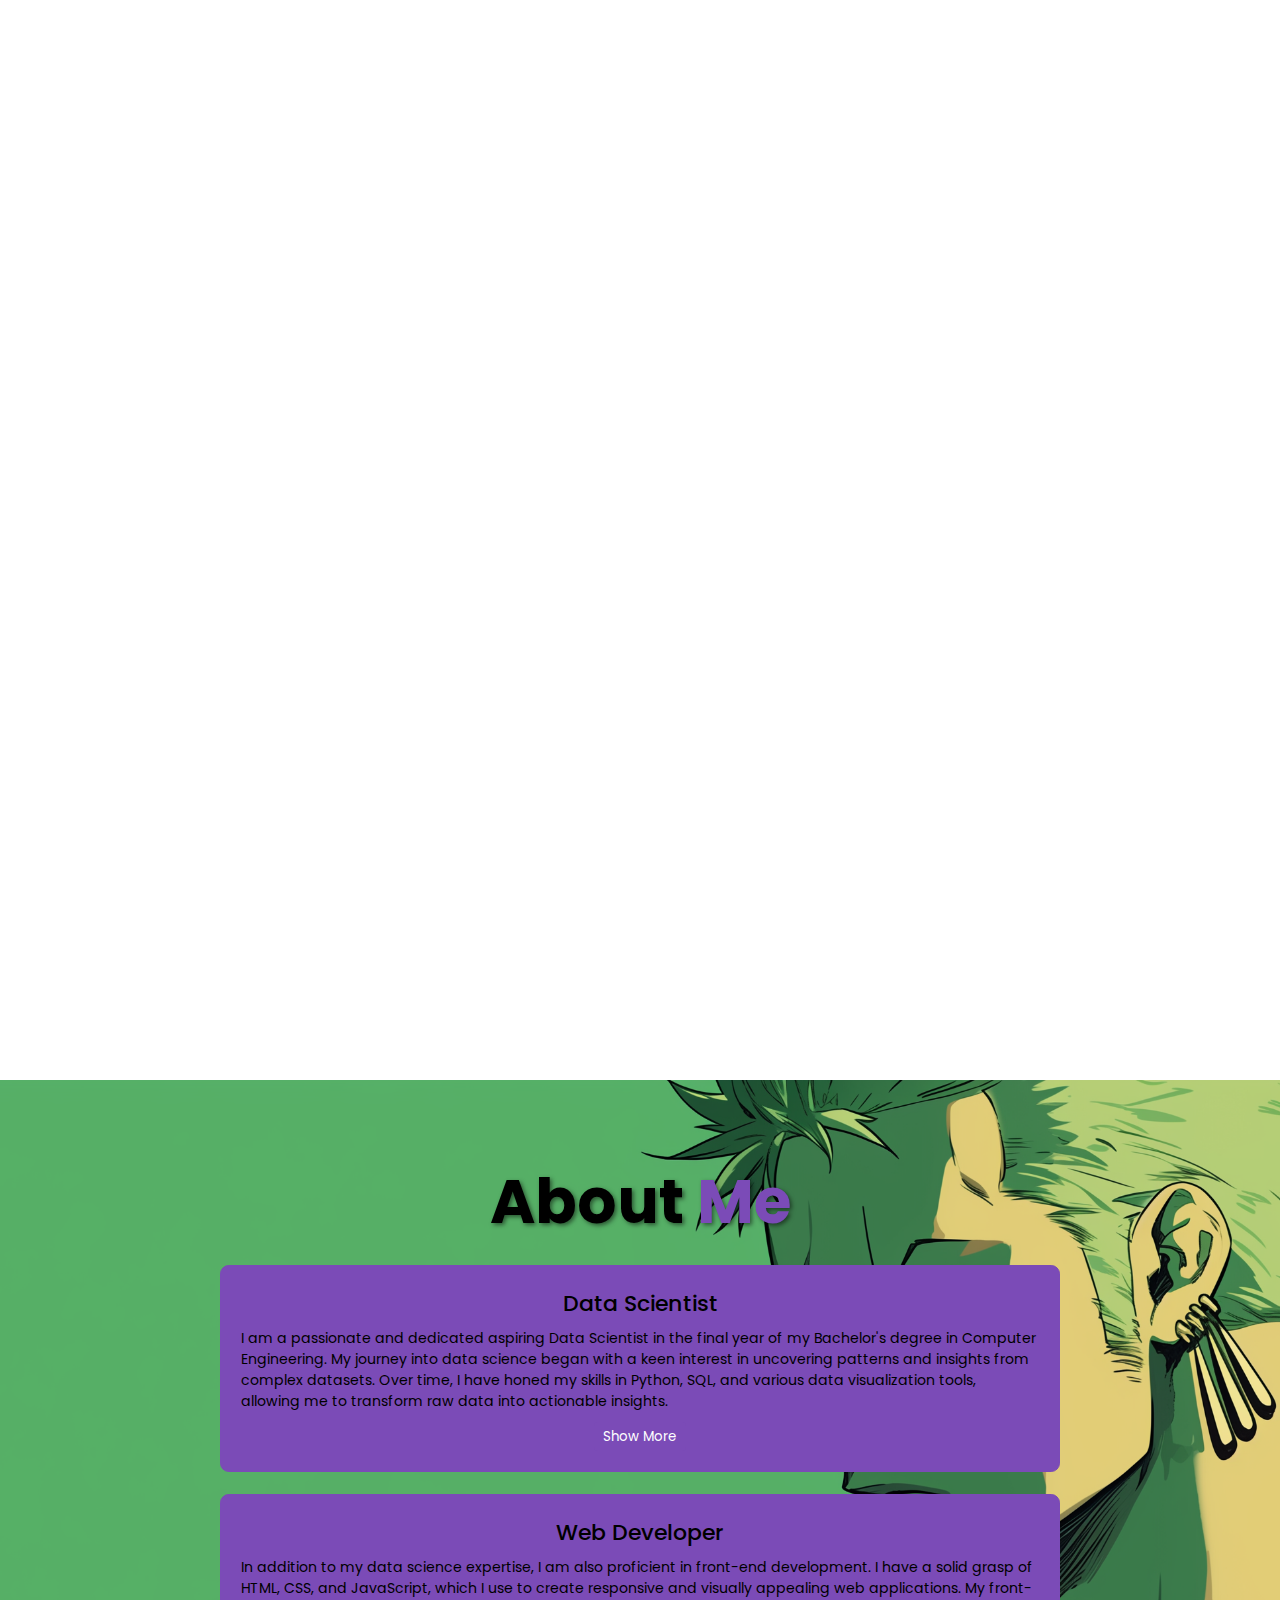
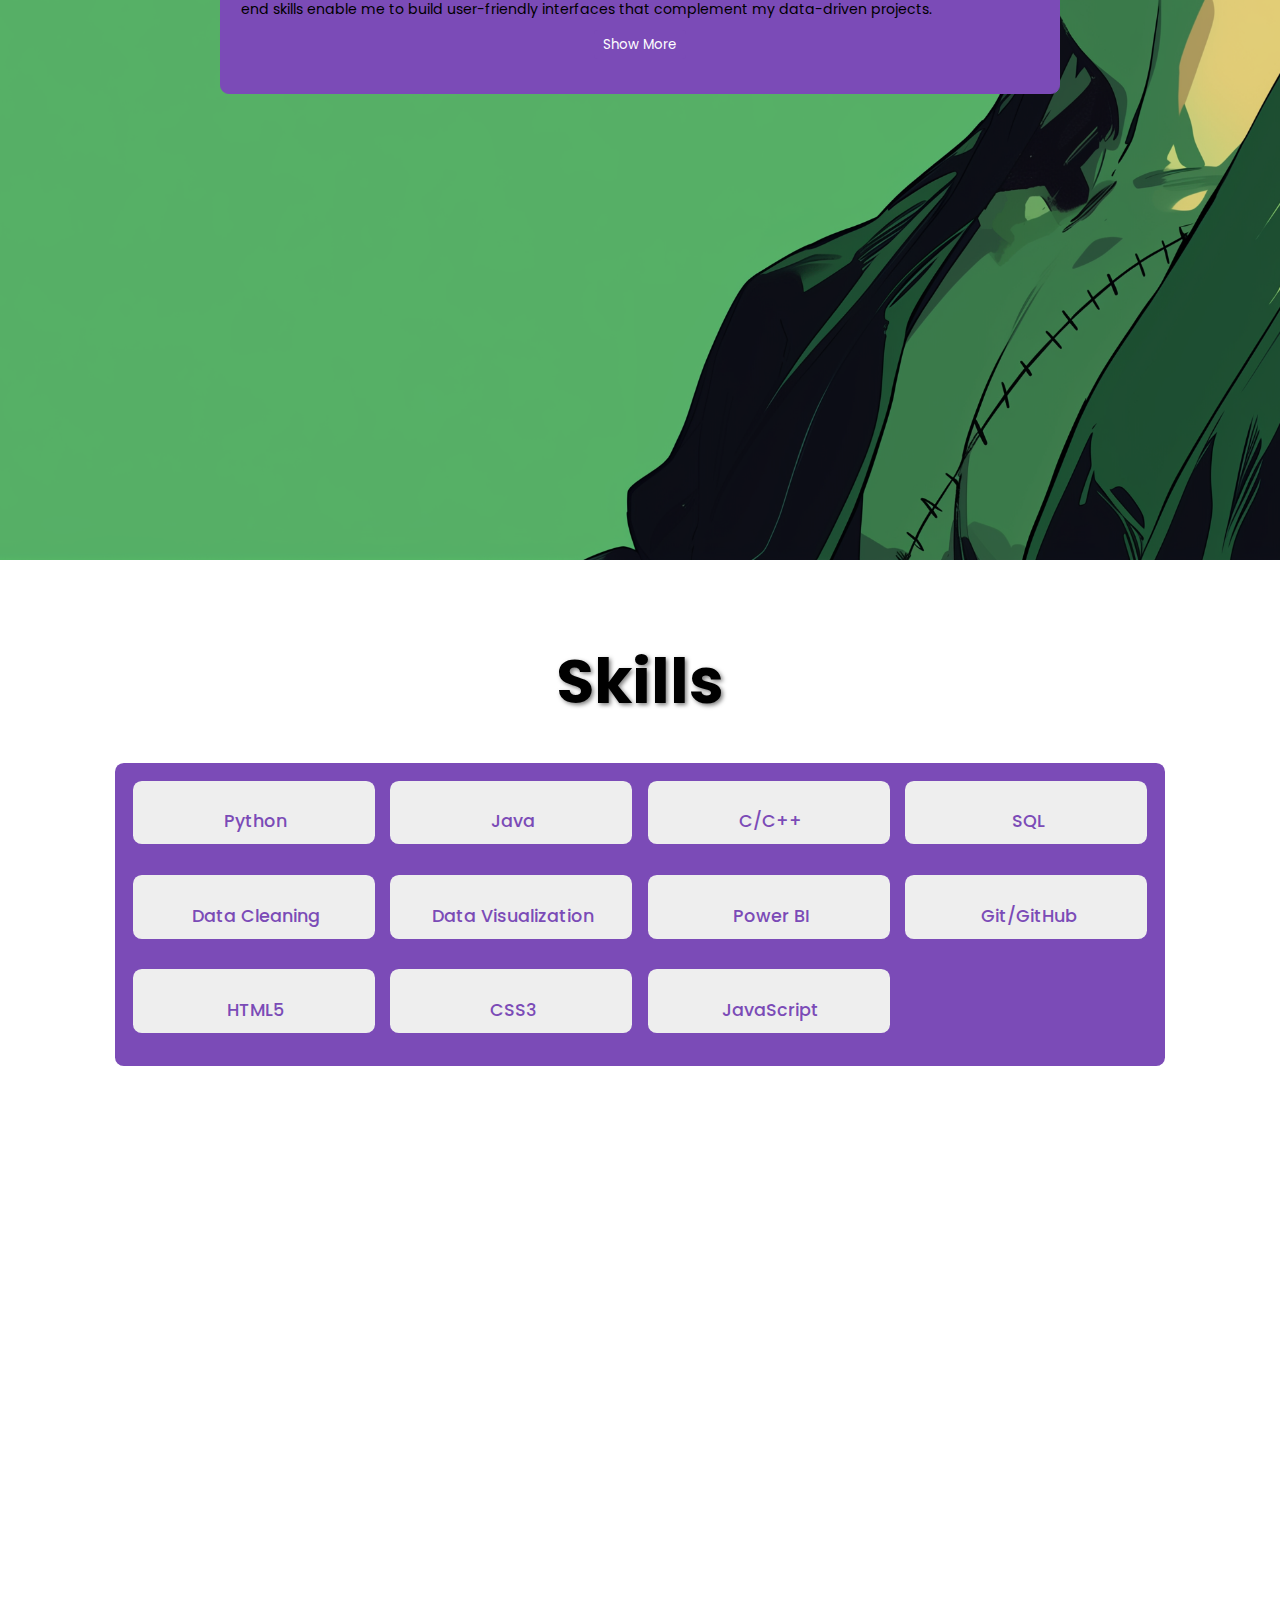
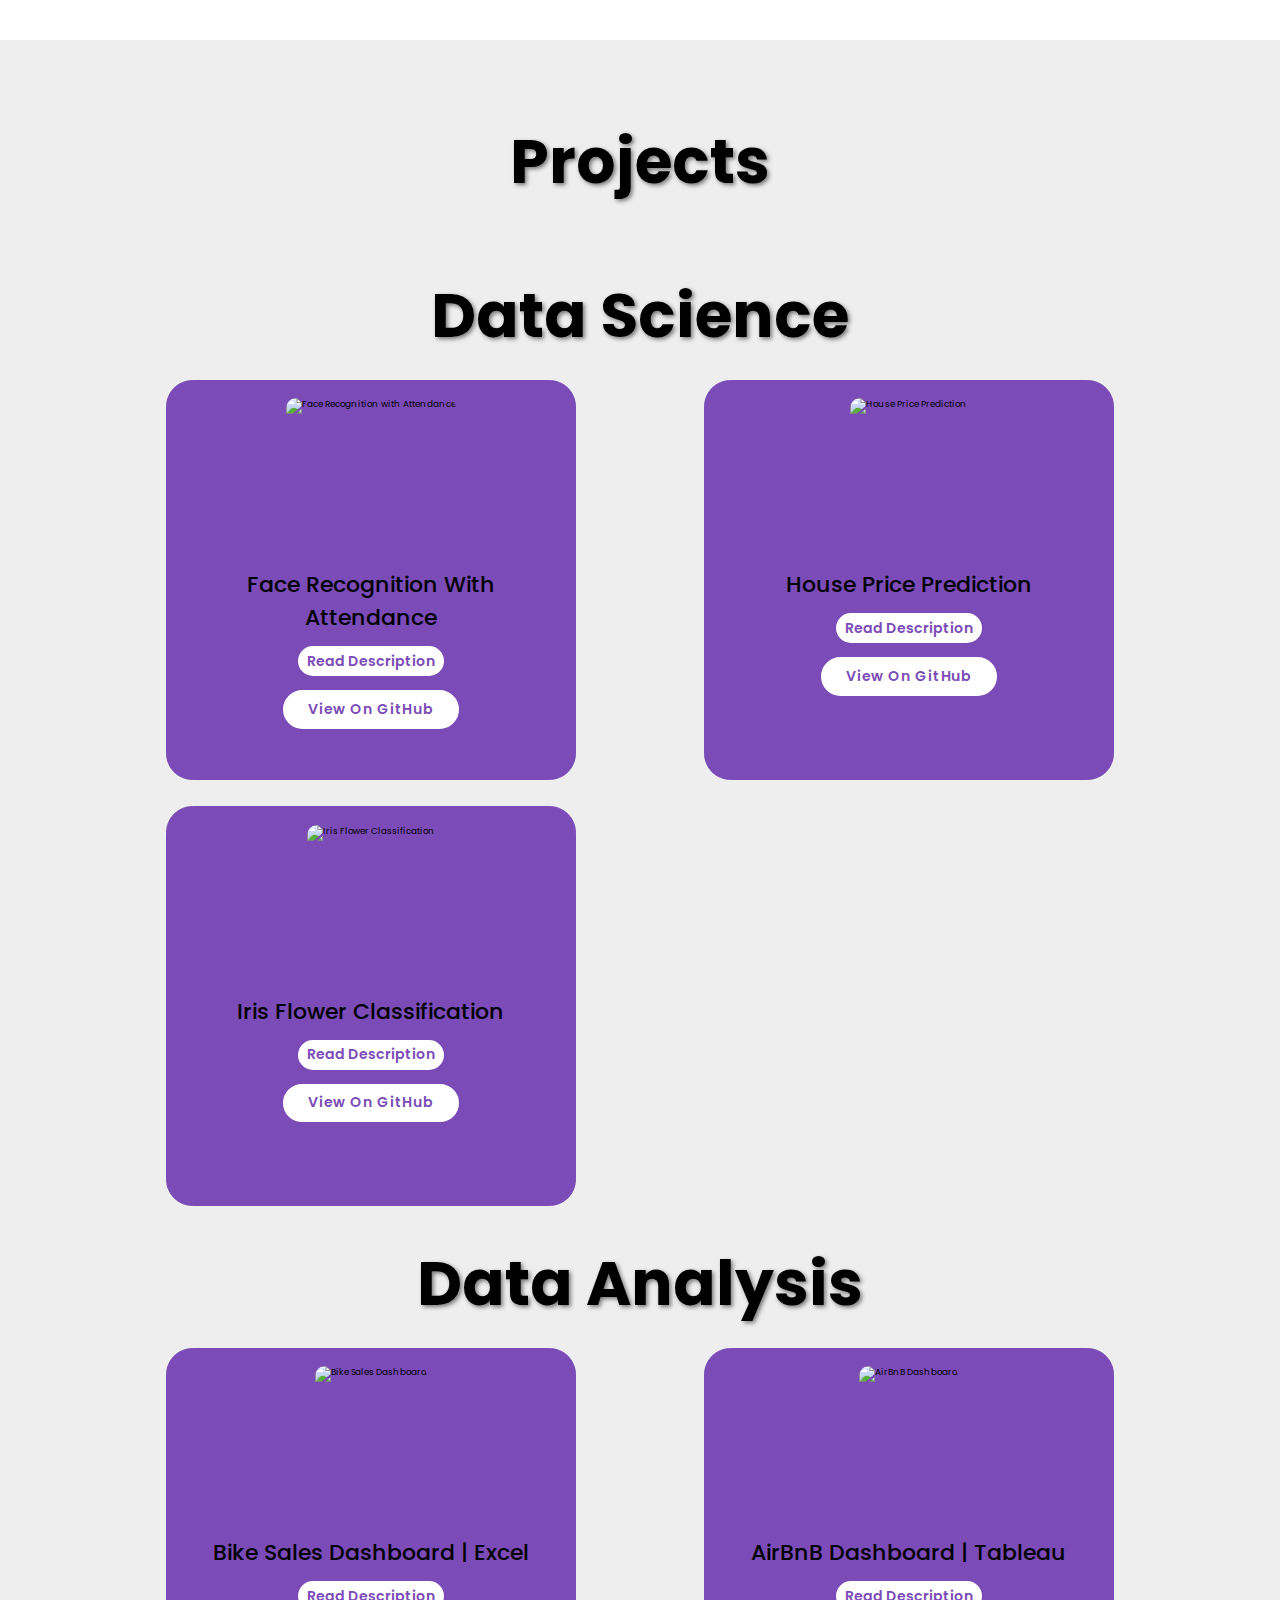
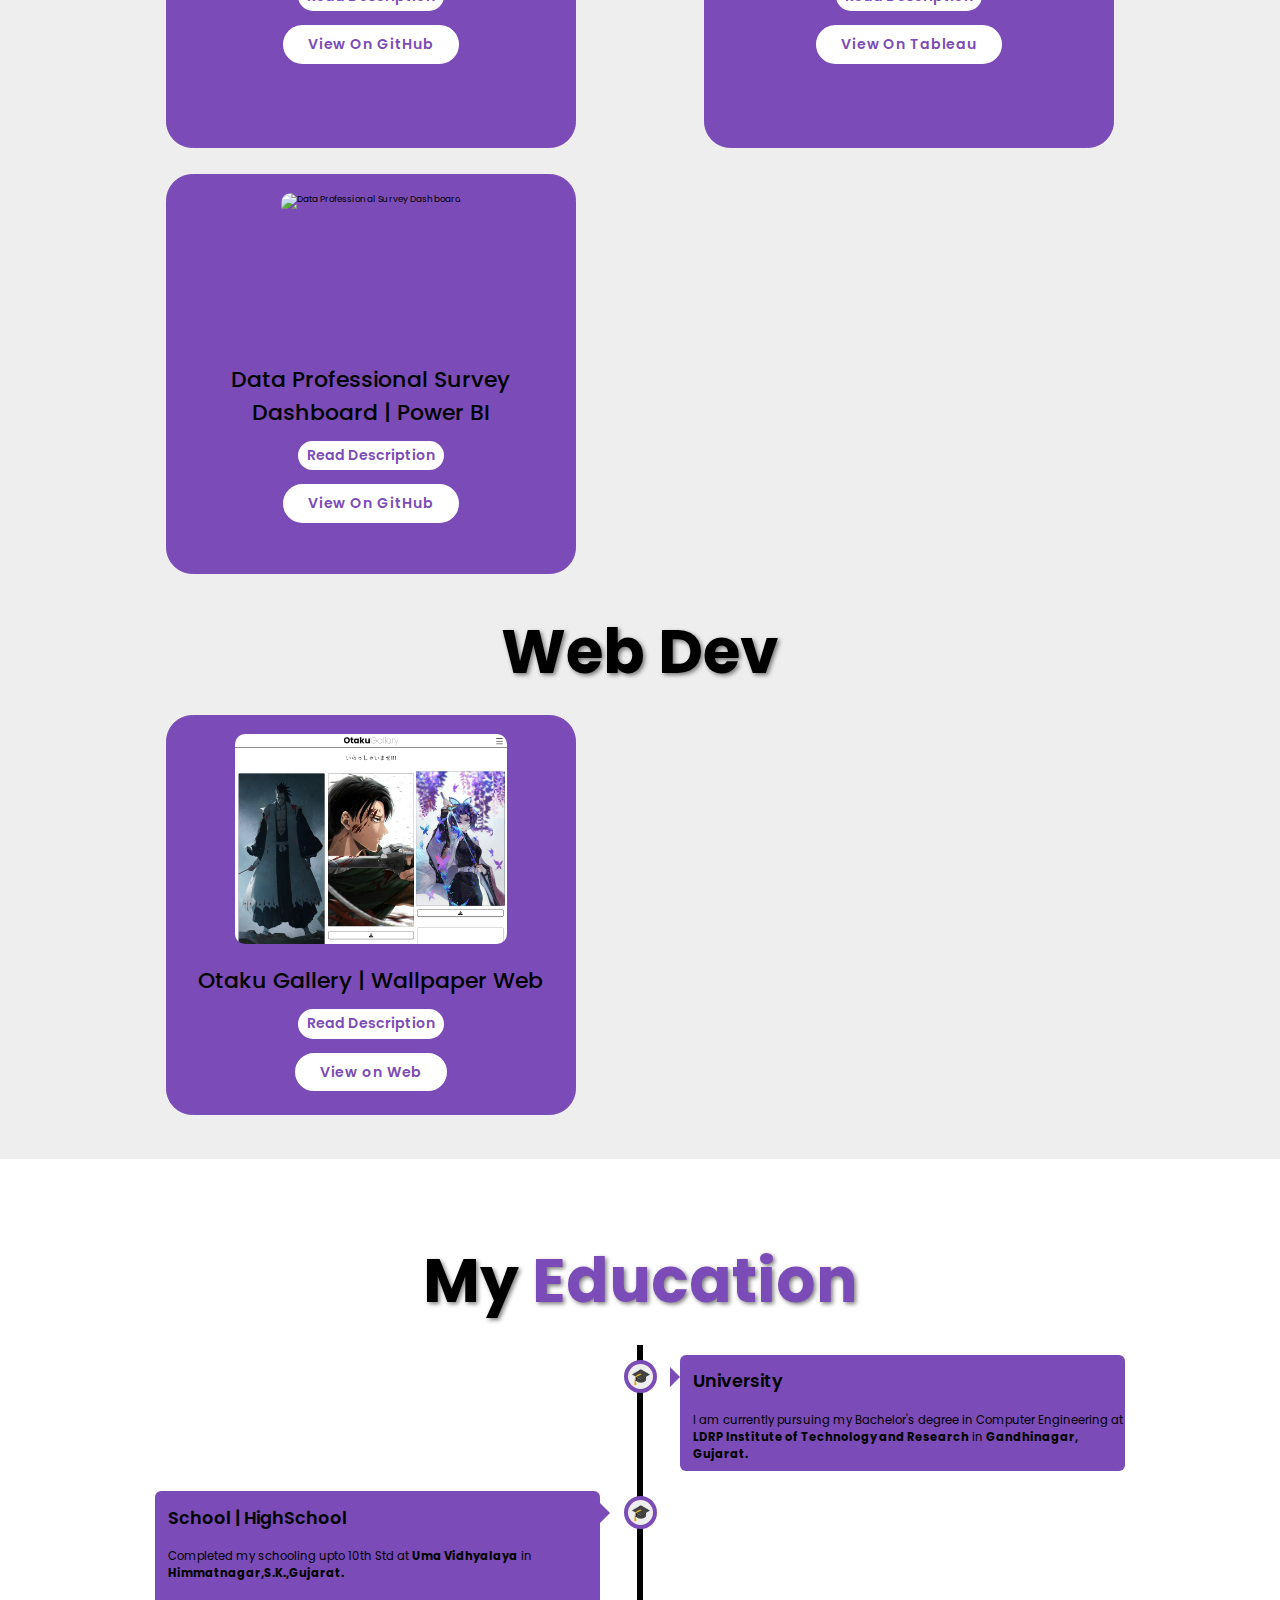
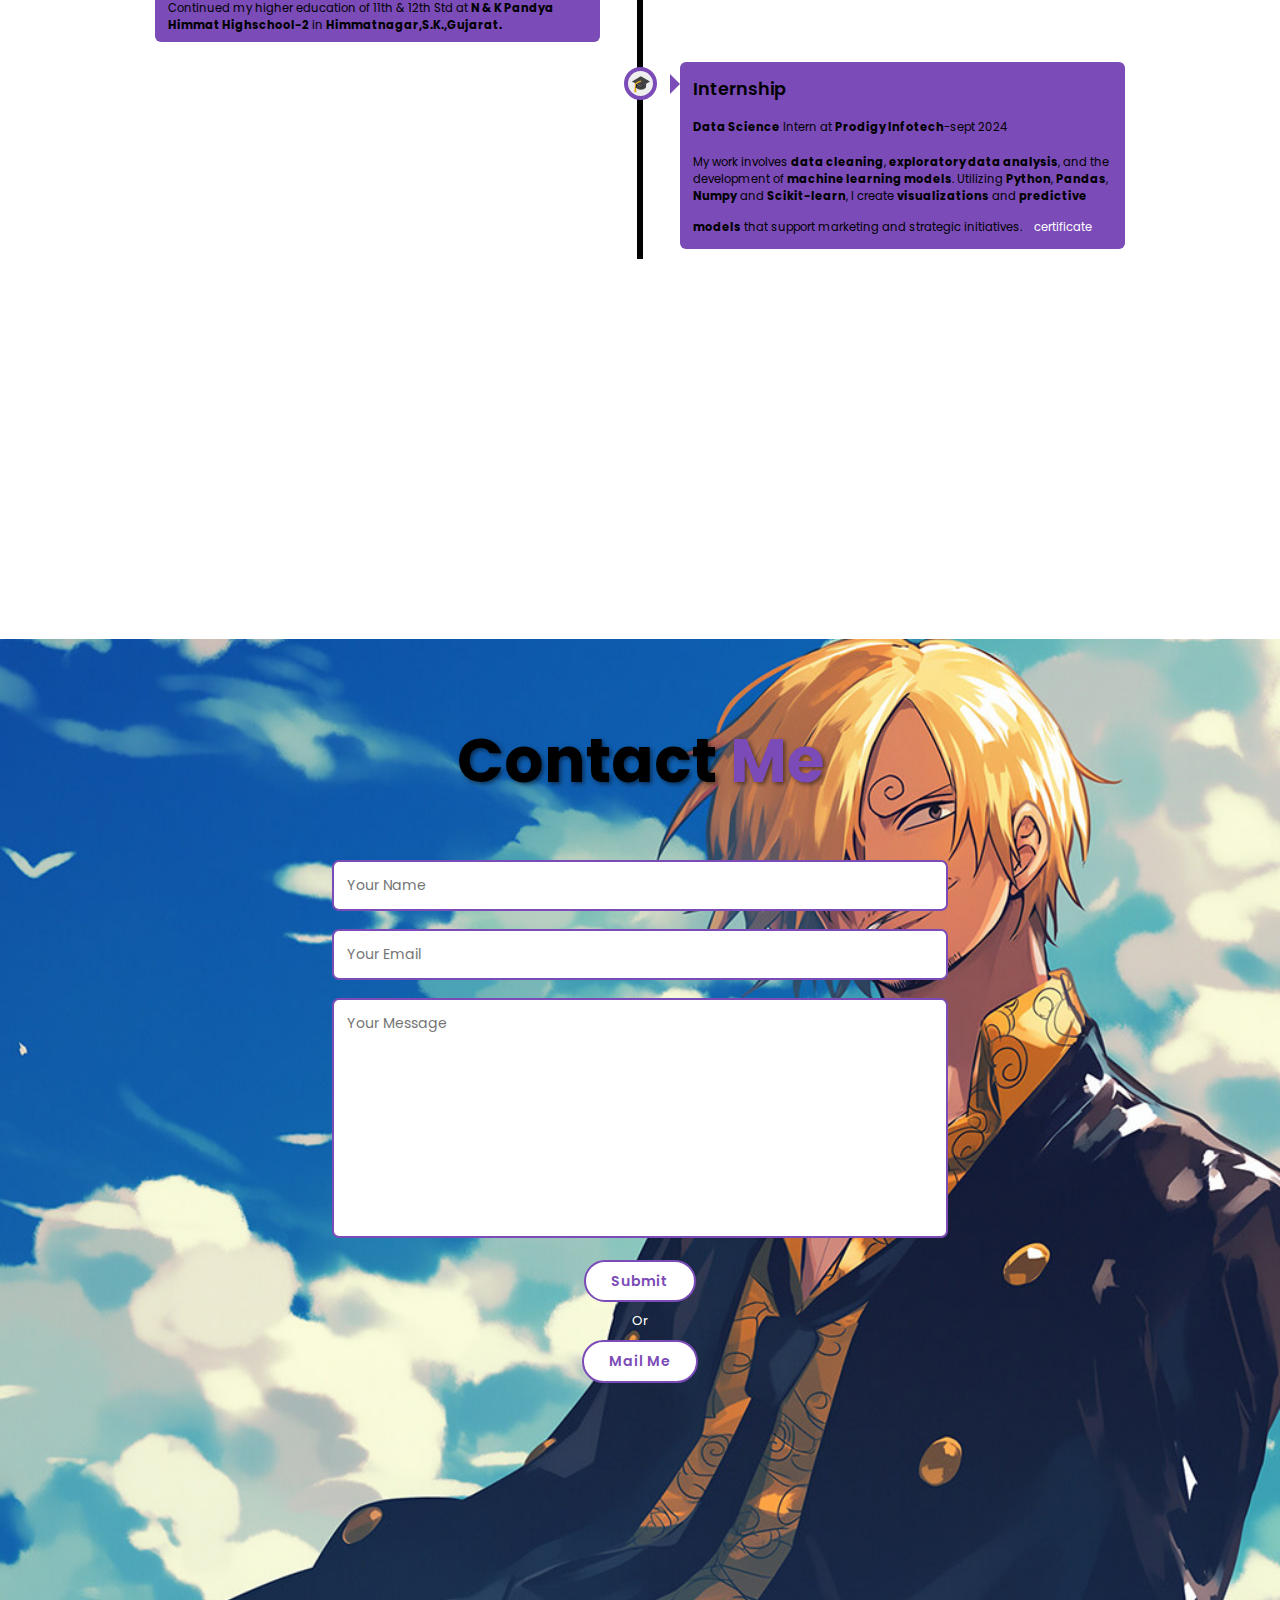
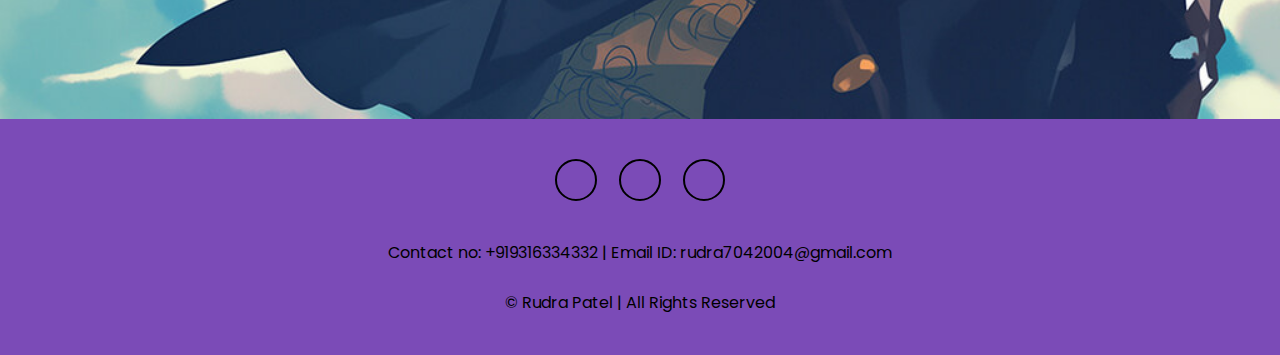
==== index.html @ 692ad573 "project distribution" ====
<!DOCTYPE html>
<html lang="en">
  <head>
    <meta charset="UTF-8" />
    <meta name="viewport" content="width=device-width, initial-scale=1.0" />
    <title>Portfolio | Rudra Patel</title>
    <link rel="stylesheet" href="style.css" />
    <link
      rel="stylesheet"
      href="https://site-assets.fontawesome.com/releases/v6.5.2/css/all.css"
    />
  </head>
  <body>
    <div id="loader">
      <video autoplay muted loop>
        <source src="assets\img\e.mp4" type="video/mp4" />
      </video>
    </div>

    <header class="header">
      <a href="#" title="click me" class="logo" id="theme-toggle">Rudra</a>

      <i class="fa-solid fa-bars" id="menu-icon"></i>

      <nav class="navbar">
        <a href="#home" class="active">Home</a>
        <a href="#about">About</a>
        <a href="#skills">Skills</a>
        <a href="#project">Projects</a>
        <a href="#education">Education</a>
        <a href="#contact">Contact Me</a>
      </nav>
    </header>

    <section class="home" id="home">
      <!-- <div class="home-img"> -->
      <img src="assets/img/prof1.jpg" alt="" />
      <!-- </div> -->
      <div class="home-content">
        <h1 class="fade-in" style="--delay: 0s">
          Hi, It's <span>Rudra Patel</span>
        </h1>
        <h3 class="fade-in" style="--delay: 0.3s">
          I'm a <span id="typing-text"></span>
        </h3>
        <p class="fade-in" style="--delay: 0.5s">
          This is my official portfolio website that shows all the details and
          work experience.
        </p>

        <div class="social-icon fade-in" style="--delay: 0.7s">
          <a href="https://www.linkedin.com/in/rudra-patel-515441242/"
            ><i class="fa-brands fa-linkedin"></i
          ></a>
          <a href="https://github.com/rudrapatel001"
            ><i class="fa-brands fa-github"></i
          ></a>
          <a href="https://www.instagram.com/rudra_patel_.07/"
            ><i class="fa-brands fa-instagram"></i
          ></a>
        </div>

        <a href="error.html" class="btn fade-in" style="--delay: 1s"
          >Download CV</a
        >
      </div>
    </section>

    <section class="about" id="about">
      <h2 class="heading">About <span>Me</span></h2>

      <div class="about-container">
        <div class="about-box">
          <div class="about-info">
            <h4>Data Scientist</h4>
            <p id="about-text1">
              I am a passionate and dedicated aspiring Data Scientist in the
              final year of my Bachelor's degree in Computer Engineering. My
              journey into data science began with a keen interest in uncovering
              patterns and insights from complex datasets. Over time, I have
              honed my skills in Python, SQL, and various data visualization
              tools, allowing me to transform raw data into actionable insights.
              <span id="more-text1" style="display: none">
                I have hands-on experience in building predictive models,
                conducting exploratory data analysis, and deploying machine
                learning algorithms to solve real-world problems. My portfolio
                showcases a range of projects, from analyzing large datasets to
                developing interactive dashboards. I am committed to continuous
                learning and am always excited to tackle new challenges in the
                ever-evolving field of data science.
              </span>
            </p>
            <button class="toggle-btn" data-target="more-text1">
              Show More
            </button>
          </div>
        </div>

        <div class="about-box">
          <div class="about-info">
            <h4>Web Developer</h4>
            <p id="about-text2">
              In addition to my data science expertise, I am also proficient in
              front-end development. I have a solid grasp of HTML, CSS, and
              JavaScript, which I use to create responsive and visually
              appealing web applications. My front-end skills enable me to build
              user-friendly interfaces that complement my data-driven projects.
              <span id="more-text2" style="display: none">
                I enjoy the creative aspect of web development and strive to
                design websites that are both functional and aesthetically
                pleasing. Combining my data science knowledge with front-end
                development skills, I am well-equipped to deliver comprehensive
                solutions that effectively communicate data insights.
              </span>
            </p>
            <button class="toggle-btn" data-target="more-text2">
              Show More
            </button>
          </div>
        </div>
      </div>
    </section>

    <section class="skills" id="skills">
      <h2 class="heading">Skills</h2>
      <div class="container">
        <div class="row" id="skillsContainer">
          <div class="bar">
            <div class="info">
              <i class="fa-brands fa-python"></i>
              <span>Python</span>
            </div>
          </div>
          <div class="bar">
            <div class="info">
              <i class="fa-brands fa-java"></i>
              <span>Java</span>
            </div>
          </div>
          <div class="bar">
            <div class="info">
              <i class="fa-solid fa-c"></i>
              <span>C/C++</span>
            </div>
          </div>
          <div class="bar">
            <div class="info">
              <i class="fas fa-database"></i>
              <span>SQL</span>
            </div>
          </div>
          <div class="bar">
            <div class="info">
              <i class="fas fa-tools"></i>
              <span>Data Cleaning</span>
            </div>
          </div>
          <div class="bar">
            <div class="info">
              <i class="fas fa-chart-line"></i>
              <span>Data Visualization</span>
            </div>
          </div>
          <div class="bar">
            <div class="info">
              <i class="fa-brands fa-microsoft"></i>
              <span>Power BI</span>
            </div>
          </div>
          <div class="bar">
            <div class="info">
              <i class="fab fa-github"></i>
              <span>Git/GitHub</span>
            </div>
          </div>
          <div class="bar">
            <div class="info">
              <i class="fa-brands fa-html5"></i>
              <span>HTML5</span>
            </div>
          </div>
          <div class="bar">
            <div class="info">
              <i class="fa-brands fa-css3-alt"></i>
              <span>CSS3</span>
            </div>
          </div>
          <div class="bar">
            <div class="info">
              <i class="fa-brands fa-js"></i>
              <span>JavaScript</span>
            </div>
          </div>
        </div>
      </div>
    </section>

    <section class="project" id="project">
      <h2 class="heading">Projects</h2>
      <br />
      <h2 class="heading">Data Science</h2>

      <div class="project-container">
        <div class="project-box">
          <div class="project-info">
            <img
              src="assets/img/face.jpg"
              alt="Face Recognition with Attendance"
            />
            <h4>Face Recognition With Attendance</h4>
            <p class="desc">
              A project demonstrating face recognition using Python, OpenCV, and
              TKinter for GUI.
            </p>
            <button class="show-description-btn">Read Description</button>
            <a
              href="https://github.com/rudrapatel001/face_recognition_system"
              class="proj-btn"
              >View On GitHub <i class="fab fa-github"></i
            ></a>
          </div>
        </div>

        <div class="project-box">
          <div class="project-info">
            <img
              src="assets/img/house_price_prediction.png"
              alt="House Price Prediction"
            />
            <h4>House Price Prediction</h4>
            <p class="desc">
              A comprehensive House Price Prediction model using Kaggle's
              dataset. The project includes data preprocessing, feature
              engineering, and model development. For visualization, I developed
              a user-friendly frontend that displays predicted prices and
              insights into the factors affecting house prices.
            </p>
            <button class="show-description-btn">Read Description</button>
            <a
              href="https://github.com/rudrapatel001/House_Price_Prediction"
              class="proj-btn"
              >View On GitHub <i class="fab fa-github"></i
            ></a>
          </div>
        </div>
        <div class="project-box">
          <div class="project-info">
            <img
              src="assets/img/lris-flowers-classfication.jpg"
              alt="Iris Flower Classification"
            />
            <h4>Iris Flower Classification</h4>
            <p class="desc">
              A machine learning project that classifies Iris flowers into three
              species: Iris Setosa, Iris Versicolor, and Iris Virginica. The
              model was trained using the famous Iris dataset and achieves high
              accuracy through data preprocessing and model optimization. The
              project includes visualizations to demonstrate the decision
              boundaries and feature importance.
            </p>
            <button class="show-description-btn">Read Description</button>
            <a
              href="https://github.com/rudrapatel001/Iris_Flower_Classifier_Ml_Model"
              class="proj-btn"
              >View On GitHub <i class="fab fa-github"></i
            ></a>
          </div>
        </div>
      </div>
      <h2 class="heading">Data Analysis</h2>
      <div class="project-container">
        <div class="project-box">
          <div class="project-info">
            <img src="assets/img/Dashboard.png" alt="Bike Sales Dashboard" />
            <h4>Bike Sales Dashboard | Excel</h4>
            <p class="desc">
              An interactive Bike Sales Dashboard using Excel, based on data
              from an uncleaned CSV file. The dashboard features charts, pivot
              tables, and filters to provide clear insights into sales
              performance and trends.
            </p>
            <button class="show-description-btn">Read Description</button>
            <a
              href="https://github.com/rudrapatel001/Bike_sales_Dashboard"
              class="proj-btn"
              >View On GitHub <i class="fab fa-github"></i
            ></a>
          </div>
        </div>

        <div class="project-box">
          <div class="project-info">
            <img src="assets/img/airbnb.png" alt="AirBnB Dashboard" />
            <h4>AirBnB Dashboard | Tableau</h4>
            <p class="desc">
              An interactive and visually compelling dashboard using Tableau to
              analyze Airbnb data. The dashboard provides valuable insights into
              various aspects of Airbnb listings, such as property types,
              pricing trends, occupancy rates, and geographic distribution.
            </p>
            <button class="show-description-btn">Read Description</button>
            <a
              href="https://public.tableau.com/app/profile/rudra.patel2296/viz/AirBnBDashboard-2016/Dashboard1?publish=yes"
              class="proj-btn"
              >View On Tableau</a
            >
          </div>
        </div>

        <div class="project-box">
          <div class="project-info">
            <img
              src="assets/img/Power Bi.png"
              alt="Data Professional Survey Dashboard"
            />
            <h4>Data Professional Survey Dashboard | Power BI</h4>
            <p class="desc">
              A comprehensive dashboard in Power BI to analyze survey data from
              data professionals. The dashboard provides insights into various
              aspects such as demographics, job roles, skills, and salary
              trends. Despite starting with uncleaned data, the dashboard
              effectively visualizes the key findings from the survey.
            </p>
            <button class="show-description-btn">Read Description</button>
            <a
              href="https://public.tableau.com/app/profile/rudra.patel2296/viz/AirBnBDashboard-2016/Dashboard1?publish=yes"
              class="proj-btn"
              >View On GitHub <i class="fab fa-github"></i
            ></a>
          </div>
        </div>
      </div>

      <h2 class="heading">Web Dev</h2>
      <div class="project-container">
        <div class="project-box">
          <div class="project-info">
            <img src="assets/img/otaku.png" alt="Otaku Gallery" />
            <h4>Otaku Gallery | Wallpaper Web</h4>
            <p class="desc">
              Developed a dynamic anime wallpaper website using HTML, CSS, and
              vanilla JavaScript. This project allows users to browse and
              download high-quality anime wallpapers. It features an intuitive
              interface, responsive design, and functionality to preview images
              in full screen. This project showcases my skills in front-end
              development and user experience design.
            </p>
            <button class="show-description-btn">Read Description</button>
            <a href="https://otaku-gallery-rp.netlify.app/" class="proj-btn"
              >View on Web <i class="fa-light fa-spider-web"></i
            ></a>
          </div>
        </div>
      </div>
    </section>

    <section class="education" id="education">
      <h2 class="heading">My <span>Education</span></h2>

      <div class="timeline">
        <div class="container right">
          <div class="content">
            <div class="tag">
              <h2>University</h2>
            </div>
            <div class="decs">
              <p>
                I am currently pursuing my Bachelor's degree in Computer
                Engineering at
                <b>LDRP Institute of Technology and Research</b> in
                <b>Gandhinagar, Gujarat.</b>
              </p>
            </div>
          </div>
        </div>
        <div class="container left">
          <div class="content">
            <div class="tag">
              <h2>School | HighSchool</h2>
            </div>
            <div class="decs">
              <p>
                Completed my schooling upto 10th Std at <b>Uma Vidhyalaya</b> in
                <b>Himmatnagar,S.K.,Gujarat.</b>
              </p>
              <p>
                Continued my higher education of 11th & 12th Std at
                <b>N & K Pandya Himmat Highschool-2</b> in
                <b>Himmatnagar,S.K.,Gujarat.</b>
              </p>
            </div>
          </div>
        </div>
        <div class="container right">
          <div class="content">
            <div class="tag">
              <h2>Internship</h2>
            </div>
            <div class="decs">
              <p>
                <b>Data Science</b> Intern at <b>Prodigy Infotech</b>-sept 2024
              </p>
              <p>
                My work involves <b>data cleaning</b>,
                <b>exploratory data analysis</b>, and the development of
                <b>machine learning models</b>. Utilizing <b>Python</b>,
                <b>Pandas</b>, <b>Numpy</b> and <b>Scikit-learn</b>, I create
                <b>visualizations</b> and <b>predictive models</b> that support
                marketing and strategic initiatives.
                <a href="#" class="toggle-btn">certificate</a>
              </p>
            </div>
          </div>
        </div>
      </div>
    </section>

    <section class="contact" id="contact">
      <h2 class="heading">Contact <span>Me</span></h2>

      <form action="https://formspree.io/f/mldrrwrr   " method="POST">
        <div class="input-box">
          <input type="text" name="name" placeholder="Your Name" required />
          <input type="email" placeholder="Your Email" required />
        </div>
        <textarea
          id="message"
          name="message"
          cols="30"
          rows="10"
          placeholder="Your Message"
          required
        ></textarea>
        <button type="submit" class="btn">
          Submit <i class="fa-solid fa-paper-plane"></i>
        </button>
        <p>Or</p>
        <a href="#" class="btn" onclick="redirectToGmail()"
          >Mail Me <i class="fa-solid fa-envelope"></i
        ></a>
      </form>
    </section>

    <button onclick="scrollToTop()" id="scrollTopBtn" title="Go to top">
      ↑
    </button>

    <footer class="footer">
      <div class="social">
        <a href="https://www.linkedin.com/in/rudra-patel-515441242/"
          ><i class="fa-brands fa-linkedin"></i
        ></a>
        <a href="https://github.com/rudrapatel001"
          ><i class="fa-brands fa-github"></i
        ></a>
        <a href="https://www.instagram.com/rudra_patel_.07/"
          ><i class="fa-brands fa-instagram"></i
        ></a>
      </div>
      <p class="copyright">
        Contact no: +919316334332 | Email ID: rudra7042004@gmail.com
        <br /><br />
        &copy; Rudra Patel | All Rights Reserved
      </p>
    </footer>

    <script src="https://cdn.jsdelivr.net/npm/typed.js@2.0.12"></script>
    <script src="script.js"></script>
  </body>
</html>
---- style.css ----
@import url("https://fonts.googleapis.com/css2?family=Poppins:ital,wght@0,100;0,200;0,300;0,400;0,500;0,600;0,700;0,800;0,900;1,100;1,200;1,300;1,400;1,500;1,600;1,700;1,800;1,900&display=swap");

* {
  margin: 0;
  padding: 0;
  box-sizing: border-box;
  text-decoration: none;
  border: none;
  outline: none;
  scroll-behavior: smooth;
  font-family: "Poppins", sans-serif;
}

:root {
  --bg-color: #ffffff;
  --second-bg-color: #eeeeee;
  --text-color: #000000;
  --main-color: #7b4bb7;
  --highlight-color: rgba(255, 255, 255, 0.9);
  --nav-top: rgba(255, 255, 255, 0.4);
}
.dark-theme {
  --bg-color: #000000;
  --second-bg-color: #111111;
  --text-color: #ffffff;
  --main-color: #7b4bb7;
  --highlight-color: rgba(0, 0, 0, 0.9);
  --nav-top: rgba(0, 0, 0, 0.4);
}

html {
  font-size: 62.5%;
  overflow-x: hidden;
}

body {
  background: var(--bg-color);
  font-family: "Poppins", sans-serif;
}
/* Loader Container */
#loader {
  position: fixed;
  left: 0;
  top: 0;
  width: 100%;
  height: 100%;
  z-index: 9999;
  background-color: var(--bg-color);
  display: flex;
  justify-content: center;
  align-items: center;
}

#loader video {
  max-width: 100%;
  max-height: 100%;
  object-fit: cover;
}
.main-page {
  display: none;
}
::-webkit-scrollbar {
  width: 0.8rem;
}

::-webkit-scrollbar-track {
  background: var(--text-color);
}

::-webkit-scrollbar-thumb {
  border-radius: 20px;
  background: var(--main-color);
}

.header {
  position: fixed;
  top: 0;
  left: 0;
  width: 100%;
  padding: 3rem 9%;
  background: var(--highlight-color);
  filter: drop-shadow(10px);
  display: flex;
  justify-content: space-between;
  align-items: center;
  z-index: 100;
}

.logo {
  font-size: 3rem;
  color: var(--main-color);
  font-weight: 800;
  cursor: pointer;
  transition: 0.5s ease;
}

.logo:hover {
  transform: scale(1.1);
}

.navbar a {
  font-size: 1.8rem;
  color: var(--text-color);
  margin-left: 4rem;
  font-weight: 500;
  transition: 0.3s ease;
  border-bottom: 3px solid transparent;
}

.navbar a.active,
.navbar a:hover {
  color: var(--main-color);
  border-bottom: 3px solid var(--main-color);
}

#menu-icon {
  font-size: 3.6rem;
  color: var(--main-color);
  display: none;
}
@media (max-width: 995px) {
  #menu-icon {
    display: block;
  }
  .navbar {
    position: absolute;
    top: 100%;
    right: 0;
    width: 40%;
    border-left: 3px solid var(--main-color);
    border-bottom: 3px solid var(--main-color);
    border-bottom-left-radius: 2rem;
    padding: 1rem 3%;
    background: var(--second-bg-color);
    border-top: 0.1rem solid var(--nav-top);
    display: none;
  }
  .navbar.active {
    display: block;
  }
  .navbar a {
    display: block;
    font-size: 2rem;
    margin: 3rem 0;
  }
  .navbar a:hover,
  .navbar a.active {
    padding: 1rem;
    border-radius: 0.5rem;
    border-bottom: 0.5rem solid var(--main-color);
  }
}

section {
  min-height: 120vh;
  padding: 5rem 9% 5rem;
}

.home {
  display: flex;
  justify-content: center;
  align-items: center;
  gap: 8rem;
  background: var(--bg-color);
}

.home-content .fade-in {
  opacity: 0;
  transition: opacity 2s ease-in-out;
  transition-delay: var(--delay);
}

.home-content.loaded .fade-in {
  opacity: 1;
}

.home .home-content h1 {
  color: var(--text-color);
  font-size: 6rem;
  font-weight: 700;
  line-height: 1.3;
}

span {
  color: var(--main-color);
}

.home-content h3 {
  color: var(--text-color);
  font-size: 4rem;
  margin-bottom: 1rem;
  font-weight: 700;
}

.home img {
  border-radius: 50%;
}

.home img {
  position: relative;
  width: 32vw;
  border-radius: 50%;
  box-shadow: 0 0 25x var(--main-color);
  cursor: pointer;
}
.home-content {
  overflow: hidden;
}

.home-content p {
  color: var(--text-color);
  font-size: 1.8rem;
  font-weight: 500;
}

.social-icon a {
  display: inline-flex;
  justify-content: center;
  align-items: center;
  width: 4rem;
  height: 4rem;
  background: transparent;
  border: 0.2rem solid var(--main-color);
  font-size: 2rem;
  border-radius: 50%;
  color: var(--main-color);
  margin: 3rem 1.5rem 3rem 0;
  transition: 0.3s ease;
}

.social-icon a:hover {
  color: white;
  transform: scale(1.3) translateY(-2px);
  background: var(--main-color);
  box-shadow: 0 0 25x var(--main-color);
}

.btn {
  display: inline-block;
  padding: 1rem 2.8rem;
  background: var(--bg-color);
  border-radius: 4rem;
  font-size: 1.6rem;
  color: var(--main-color);
  border: 2px solid var(--main-color);
  letter-spacing: 0.1rem;
  font-weight: 600;
  transition: 0.3s ease;
  cursor: pointer;
}

.btn:hover {
  transform: scale(1.03);
  background: var(--main-color);
  color: var(--bg-color);
  box-shadow: 0 0 25x var(--main-color);
}

.btn.fade-in,
.social-icon.fade-in {
  opacity: 0;
  transform: translatex(100px);
  transition: opacity 2s ease-in-out, transform 2s ease-in-out;
  transition-delay: var(--delay);
}

.home-content.loaded .social-icon.fade-in,
.home-content.loaded .btn.fade-in {
  opacity: 1;
  transform: translateX(0);
}

@media (max-width: 1000px) {
  .home {
    gap: 4rem;
  }
}
@media (max-width: 995px) {
  .home {
    flex-direction: column;
    margin: 0rem 4rem;
  }
  .home .home-content .h3 {
    font-size: 2.5rem;
  }
  .home-content h1 {
    font-size: 5rem;
  }
  .home img {
    width: 70vw;
    margin-top: 4rem;
  }
}

/* about me */

.about {
  background: var(--second-bg-color);
  background-image: url("assets/img/zoro.png");
  background-repeat: no-repeat;
  background-position: center;
  background-size: cover;
  position: relative;
}
.heading {
  color: var(--text-color);
  margin-top: 3.5rem;
  text-align: center;
  font-size: 7rem;
  padding-bottom: 2rem;
  text-shadow: 2px 2px 4px rgba(0, 0, 0, 0.5);
}
.about-container {
  display: grid;
  grid-template-columns: repeat(1, 1fr);
  align-items: center;
  gap: 2.5rem;
}

.about-box {
  background: var(--main-color);
  height: auto;
  min-height: 200px;
  border-radius: 1rem;
  cursor: pointer;
  transition: 0.3s ease;
  border: 1px solid var(--main-color);
  padding: 0.3rem;
  width: 80%;
  margin: 0 auto;
  animation: appear 5s linear;
  animation-timeline: view();
  animation-range: entry 0% cover 20%;
}

.about-box .about-info {
  display: flex;
  flex-direction: column;
  text-align: left;
  height: auto;
  justify-content: center;
  align-items: center;
  padding: 2em;
}

.about-info h4 {
  color: var(--text-color);
  font-size: 2.5rem;
  font-weight: 500;
  margin-bottom: 1rem;
}

.about-info p,
.about-info span {
  color: var(--text-color);
  font-size: 1.6rem;
  font-weight: 400;
  margin: auto;
}

.toggle-btn {
  display: inline-block;
  margin-top: 10px;
  padding: 0.5rem 1rem;
  background: var(--main-color);
  color: var(--bg-color);
  border: none;
  border-radius: 4px;
  cursor: pointer;
  transition: background 0.3s ease;
}

.toggle-btn:hover {
  background: var(--bg-color);
  color: var(--main-color);
}

@media (max-width: 991px) {
  section {
    padding: 10rem 3% 2rem;
  }
  .about {
    padding-bottom: 7rem;
  }
}
@media (max-width: 895px) {
  .about {
    background-image: none;
  }
  .about h2 {
    margin-bottom: 3rem;
  }
  .about-container {
    grid-template-columns: repeat(1, 1fr);
  }
  .about-box {
    width: 100%;
  }
}
@media (max-width: 500px) {
  .about-info p {
    margin: 0;
  }
  .home .home-content h1 {
    font-size: 3rem;
  }
  .home-content h1 span {
    font-size: 3rem;
  }
  .home-content h3 {
    font-size: 3rem;
  }
}

/* skills */

.skills {
  background: var(--bg-color);
}

.skills .container {
  background: var(--main-color);
  color: var(--text-color);
  border-radius: 1rem;
  padding: 2rem;
  width: 100%;
  margin: auto;
  margin-top: 2rem;
}

.skills .container .row {
  display: grid;
  grid-template-columns: repeat(4, 1fr);
  flex-wrap: wrap;
  gap: 1.8rem;
}

.skills .container .bar {
  margin-bottom: 15px;
  padding: 10px;
  border-radius: 1rem;
  background: var(--second-bg-color);
  transition: 0.3s ease;
  animation: appear 5s linear;
  animation-timeline: view();
  animation-range: entry 0% cover 20%;
}

.skills .container .bar:hover {
  box-shadow: 0 4px 10px var(--bg-color);
  transform: scale(1.03);
}

.skills .container .bar .info {
  display: flex;
  flex-direction: column;
  align-items: center;
  gap: 1rem;
  margin-top: 1rem;
}
.skills .container .bar .info i {
  font-size: 6rem;
  color: var(--main-color);
}

.skills .container .bar .info span {
  font-size: 2rem;
  font-weight: 500;
  margin-left: 0.5rem;
  color: var(--main-color);
}
@media (max-width: 800px) {
  .skills .container .row {
    grid-template-columns: repeat(3, 1fr);
  }
}
@media (max-width: 750px) {
  .skills .container {
    margin: 0;
    padding: 0;
  }
  .skills .container .row {
    grid-template-columns: repeat(2, 1fr);
    margin: 1rem;
    padding: 2rem 0.2rem 2rem 0.2rem;
    gap: 1rem;
  }
  .skills .container {
    margin-top: 5px;
    width: 100%;
  }
}
@media (max-width: 390px) {
  .skills .container .row {
    grid-template-columns: repeat(1, 1fr);
    padding: 2rem;
  }
}

/* projects */

.project {
  background: var(--second-bg-color);
}

.project-container {
  display: grid;
  grid-template-columns: repeat(2, 1fr);
  align-items: center;
  gap: 3rem;
}

.project-box {
  background: var(--main-color);
  height: auto;
  min-height: 400px;
  border-radius: 3rem;
  cursor: pointer;
  transition: 0.3s ease;
  border: 1px solid var(--main-color);
  padding: 2rem;
  width: 80%;
  margin: 0 auto;
  animation: appear 5s linear;
  animation-timeline: view();
  animation-range: entry 0% cover 20%;
}

.project-box:hover {
  background: transparent;
  color: var(--text-color);
  border: 1px solid var(--main-color);
}

.project-box .project-info {
  display: flex;
  flex-direction: column;
  text-align: center;
  justify-content: center;
  align-items: center;
}

.project-box .project-info img {
  max-width: 100%;
  min-height: 150px;
  max-height: 210px;
  border-radius: 10px;
  margin-bottom: 10px;
}

.project-box .project-info h4 {
  font-size: 2.5rem;
  font-weight: 500;
  margin: 10px 0;
}

.project-info .desc {
  display: none;
  font-size: 1.6rem;
  font-weight: 400;
  margin-bottom: 20px;
}

.show-description-btn {
  background: var(--bg-color);
  color: var(--main-color);
  border: 2px solid var(--main-color);
  margin-bottom: 10px;
  padding: 0.5rem 1rem;
  border-radius: 4rem;
  font-size: 1.6rem;
  font-weight: 600;
  cursor: pointer;
  transition: 0.3s ease;
}

.show-description-btn:hover {
  background: var(--main-color);
  color: var(--bg-color);
}

.project-info .proj-btn {
  display: inline-block;
  padding: 1rem 2.8rem;
  background: var(--bg-color);
  border-radius: 4rem;
  font-size: 1.6rem;
  color: var(--main-color);
  border: 2px solid var(--main-color);
  letter-spacing: 0.1rem;
  font-weight: 600;
  transition: 0.3s ease;
  cursor: pointer;
}

.project-info .proj-btn:hover {
  background: var(--main-color);
  color: var(--bg-color);
}

@media (max-width: 895px) {
  .project {
    padding-bottom: 7rem;
  }
  .project-container {
    grid-template-columns: repeat(2, 1fr);
  }
  .project-box {
    width: 90%;
  }
  .project h2 {
    margin-bottom: 3rem;
  }
  .project-info h4 {
    font-size: 1.2rem;
  }
  .project-box .project-info img {
    height: auto;
  }

  .project-info p {
    font-size: 0.9rem;
  }

  .project-info .proj-btn {
    padding: 5px 10px;
  }
}
@media (max-width: 550px) {
  .project-container {
    grid-template-columns: repeat(1, 1fr);
  }
  .project-box {
    min-height: 100px;
  }

  .heading {
    font-size: 4rem;
  }
}

/* Education */

.education {
  background: var(--bg-color);
}

.education .timeline {
  position: relative;
  max-width: 1200px;
  margin: 0 auto;
}

.education .timeline::after {
  content: "";
  position: absolute;
  width: 6px;
  background: var(--text-color);
  top: 0;
  bottom: 0;
  left: 50%;
  margin-left: -3px;
  z-index: -2px;
}

.education .container {
  padding: 10px 40px;
  position: relative;
  background: inherit;
  width: 50%;
}

.education .container::after {
  content: "\1F393";
  position: absolute;
  width: 25px;
  height: 25px;
  line-height: 25px;
  right: -17px;
  background: var(--second-bg-color);
  border: 4px solid var(--main-color);
  top: 15px;
  border-radius: 50%;
  z-index: 100;
  font-size: 1.8rem;
  text-align: center;
  font-weight: 600;
  color: var(--bg-color);
}

.education .left {
  left: 0;
}

.education .right {
  left: 50%;
}

.education .left::before {
  content: "";
  height: 0;
  position: absolute;
  top: 22px;
  width: 0;
  z-index: 1;
  right: 30px;
  border: medium solid var(--main-color);
  border-width: 10px 0 10px 10px;
  border-color: transparent transparent transparent var(--main-color);
}

.education .right::before {
  content: "";
  height: 0;
  position: absolute;
  top: 22px;
  width: 0;
  z-index: 1;
  left: 30px;
  border: medium solid var(--main-color);
  border-width: 10px 0 10px 10px;
  border-color: transparent transparent transparent var(--main-color);
}

.education .right::after {
  left: -16px;
}

.education .content {
  background: var(--main-color);
  position: relative;
  border-radius: 6px;
  animation: appear 5s linear;
  animation-timeline: view();
  animation-range: entry 0% cover 20%;
}

.education .content .tag {
  font-size: 1.5rem;
  padding-top: 1.5rem;
  padding-left: 1.5rem;
}

.education .content .decs {
  margin-left: 1.5rem;
  padding-bottom: 1rem;
}

.education .content .tag h2 {
  font-size: 2rem;
  font-weight: 600;
  color: var(--text-color);
}

.education .content .decs p {
  font-size: 1.3rem;
  margin-top: 2rem;
  color: var(--text-color);
}

@media screen and (max-width: 600px) {
  .education .timeline {
    margin-top: 2rem;
  }
  .education .timeline::after {
    left: 31px;
  }
  .education .container {
    width: 100%;
    padding-left: 8rem;
    padding-right: 2rem;
  }
  .education .container::after {
    font-size: 2.2rem;
  }
  .education .container::before {
    left: 61px;
    border: medium solid var(--main-color);
    border-width: 10px 10px 10px 0;
    border-color: transparent var(--main-color) transparent transparent;
  }
  .education .left::after {
    left: 15px;
  }
  .education .right::after {
    left: 15px;
  }
  .education .right {
    left: 0%;
  }
}

/* contact */

.contact {
  background: var(--second-bg-color);
  background-image: url("assets/img/sanji.jpg");
  background-repeat: no-repeat;
  background-position: center;
  background-size: cover;
  position: relative;
}

.contact h2 {
  margin-bottom: 3rem;
  color: var(--text-color);
}

.contact form {
  max-width: 70rem;
  margin: 1rem auto;
  margin-bottom: 3rem;
  text-align: center;
}

.contact form .input-box {
  display: flex;
  justify-content: center;
  flex-wrap: wrap;
}

.contact form .input-box input,
.contact form textarea {
  width: 100%;
  padding: 1.5rem;
  font-size: 1.6rem;
  color: var(--text-color);
  background: var(--bg-color);
  border-radius: 0.8rem;
  border: 2px solid var(--main-color);
  margin: 1rem 0;
  resize: none;
}

.contact form .btn {
  margin-top: 1rem;
}
.contact form p {
  font-size: 1.5rem;
  color: white;
  margin-top: 1rem;
}

/* Footer */

.footer {
  position: relative;
  bottom: 0;
  width: 100%;
  padding: 40px 0;
  background: var(--main-color);
}

.footer .social {
  text-align: center;
  padding-bottom: 25px;
  color: var(--text-color);
}

.footer .social a {
  font-size: 25px;
  color: var(--text-color);
  border: 2px solid var(--text-color);
  width: 42px;
  height: 42px;
  line-height: 42px;
  display: inline-block;
  text-align: center;
  border-radius: 50%;
  margin: 0 10px;
  transition: 0.3s ease;
}

.footer .social a:hover {
  transform: scale(1.2) translateY(-2px);
  background: var(--text-color);
  color: var(--main-color);
}

footer .copyright {
  margin-top: 10px;
  text-align: center;
  font-size: 16px;
  color: var(--text-color);
}
/* Scroll to Top Button Styling */
#scrollTopBtn {
  display: none;
  position: fixed;
  bottom: 20px;
  right: 20px;
  z-index: 99;
  font-size: 15px;
  border: 3px solid var(--main-color);
  outline: none;
  background-color: var(--text-color);
  color: var(--bg-color);
  cursor: pointer;
  padding: 10px;
  border-radius: 50px;
}

#scrollTopBtn:hover {
  color: var(--text-color);
  background-color: var(--bg-color);
}

@media (max-width: 1285px) {
  html {
    font-size: 55%;
  }
}

@media (max-width: 991px) {
  .header {
    padding: 2rem 3%;
  }
  section {
    padding: 10rem 3% 2rem;
  }
  .about {
    padding-bottom: 7rem;
  }
  .footer {
    padding: 2rem 3%;
  }
}

@media (max-width: 895px) {
  .about h2 {
    margin-bottom: 3rem;
  }
  .about-container {
    grid-template-columns: repeat(1, 1fr);
  }
  .contact {
    background-image: none;
  }
}

@keyframes appear {
  from {
    opacity: 0;
    transform: translateY(150px);
  }
  to {
    opacity: 1;
    transform: translateY(0);
  }
}
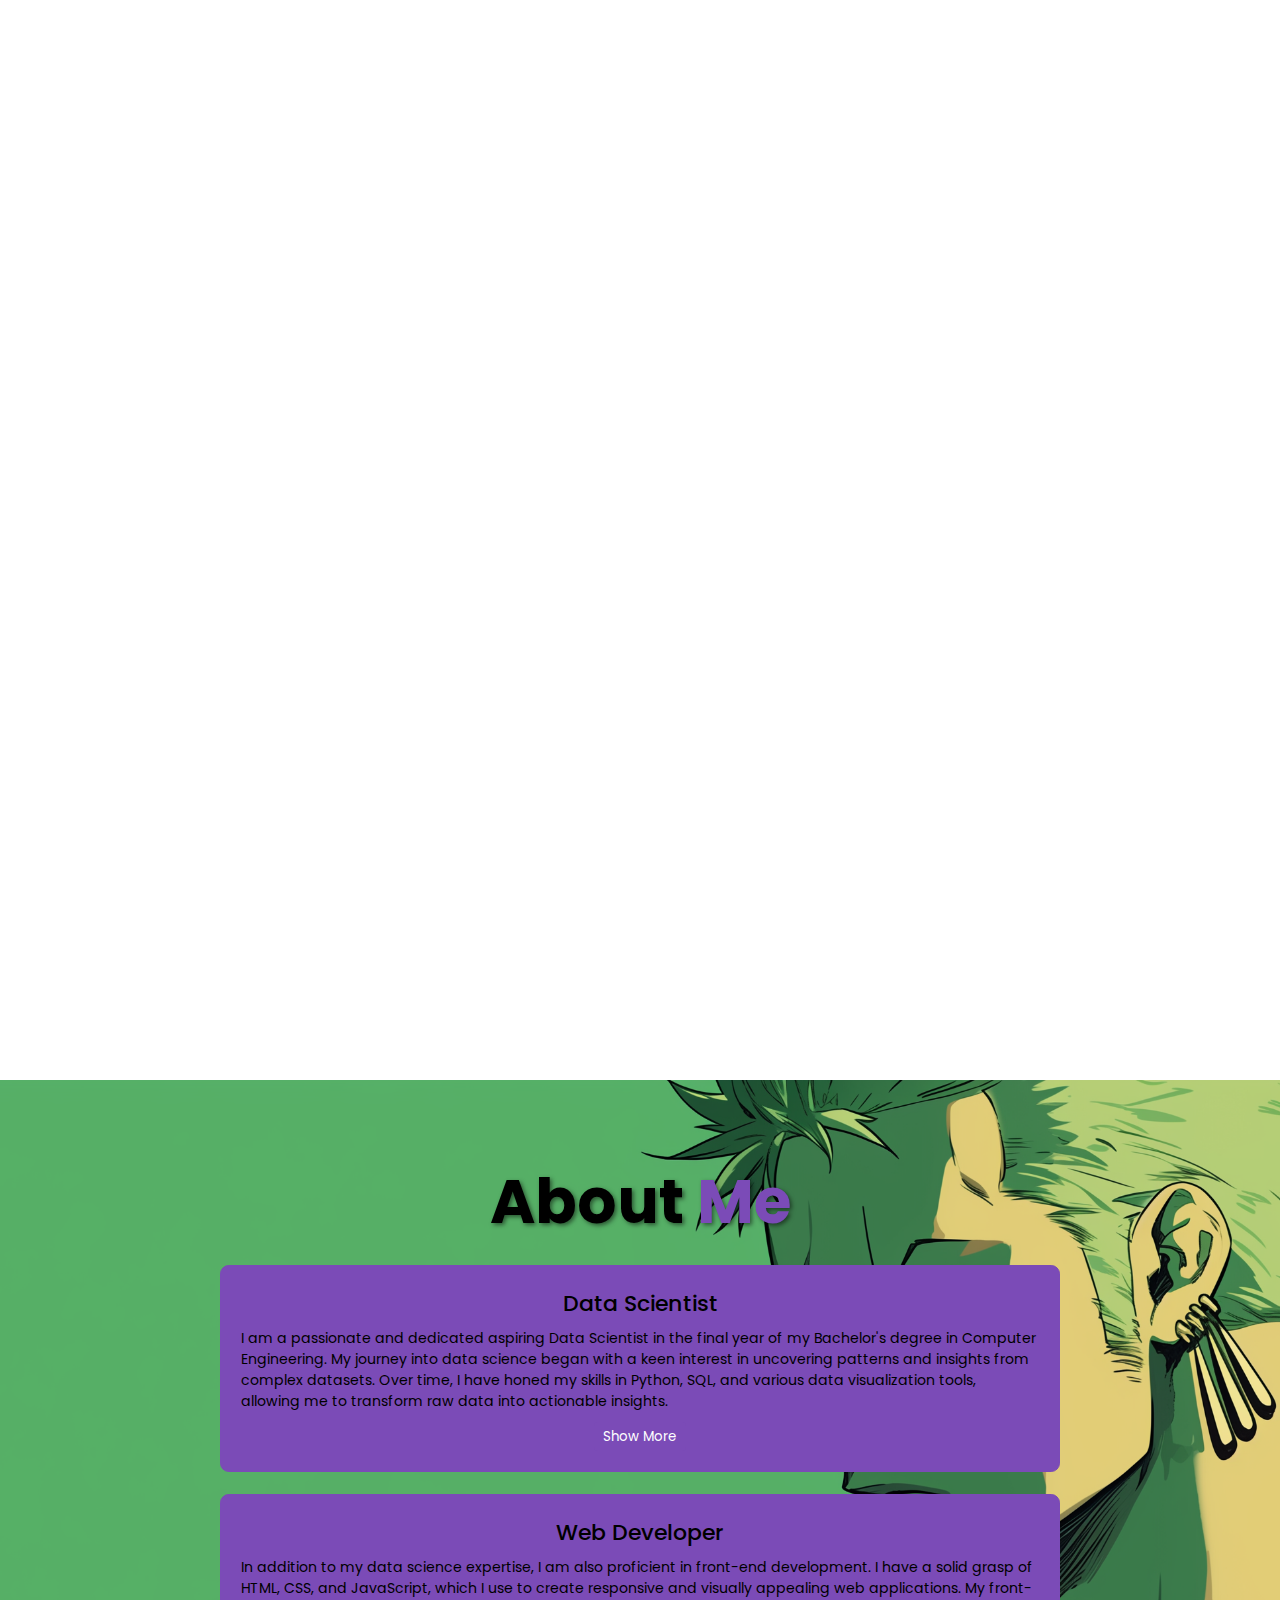
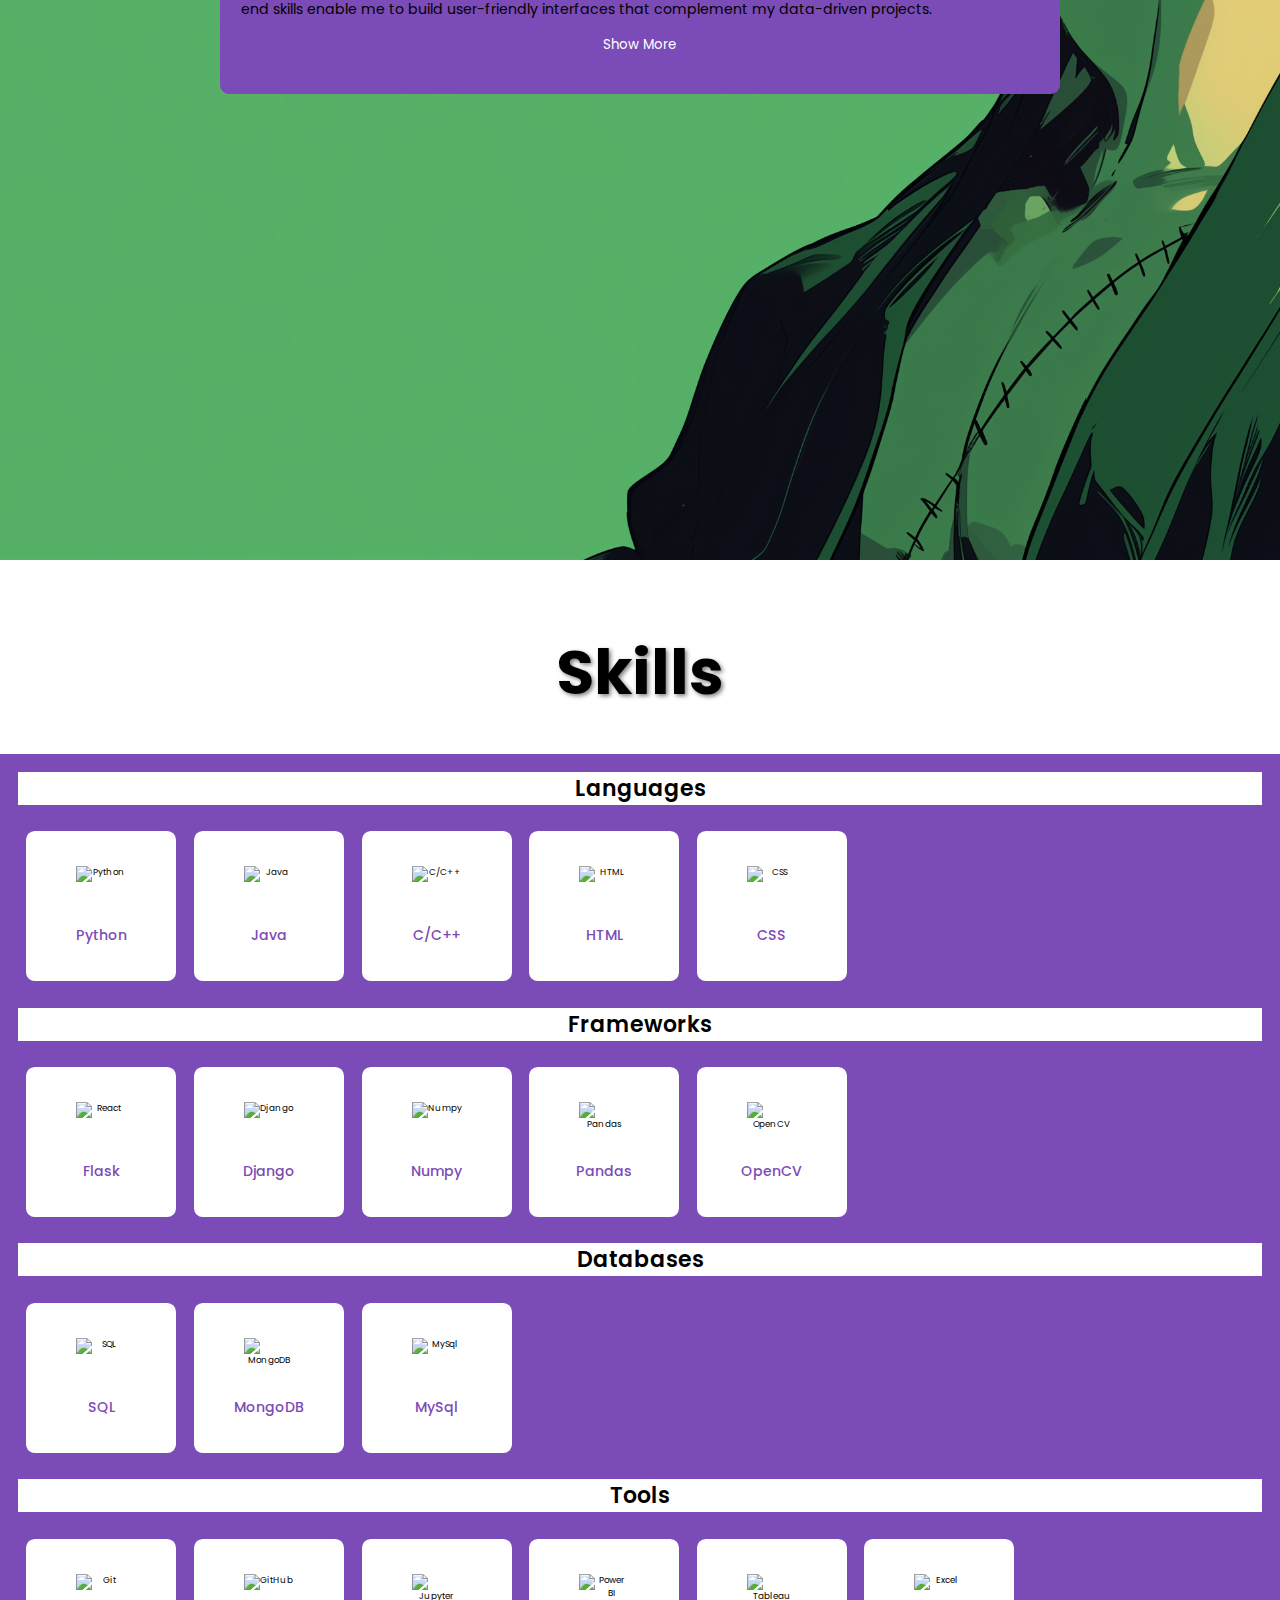
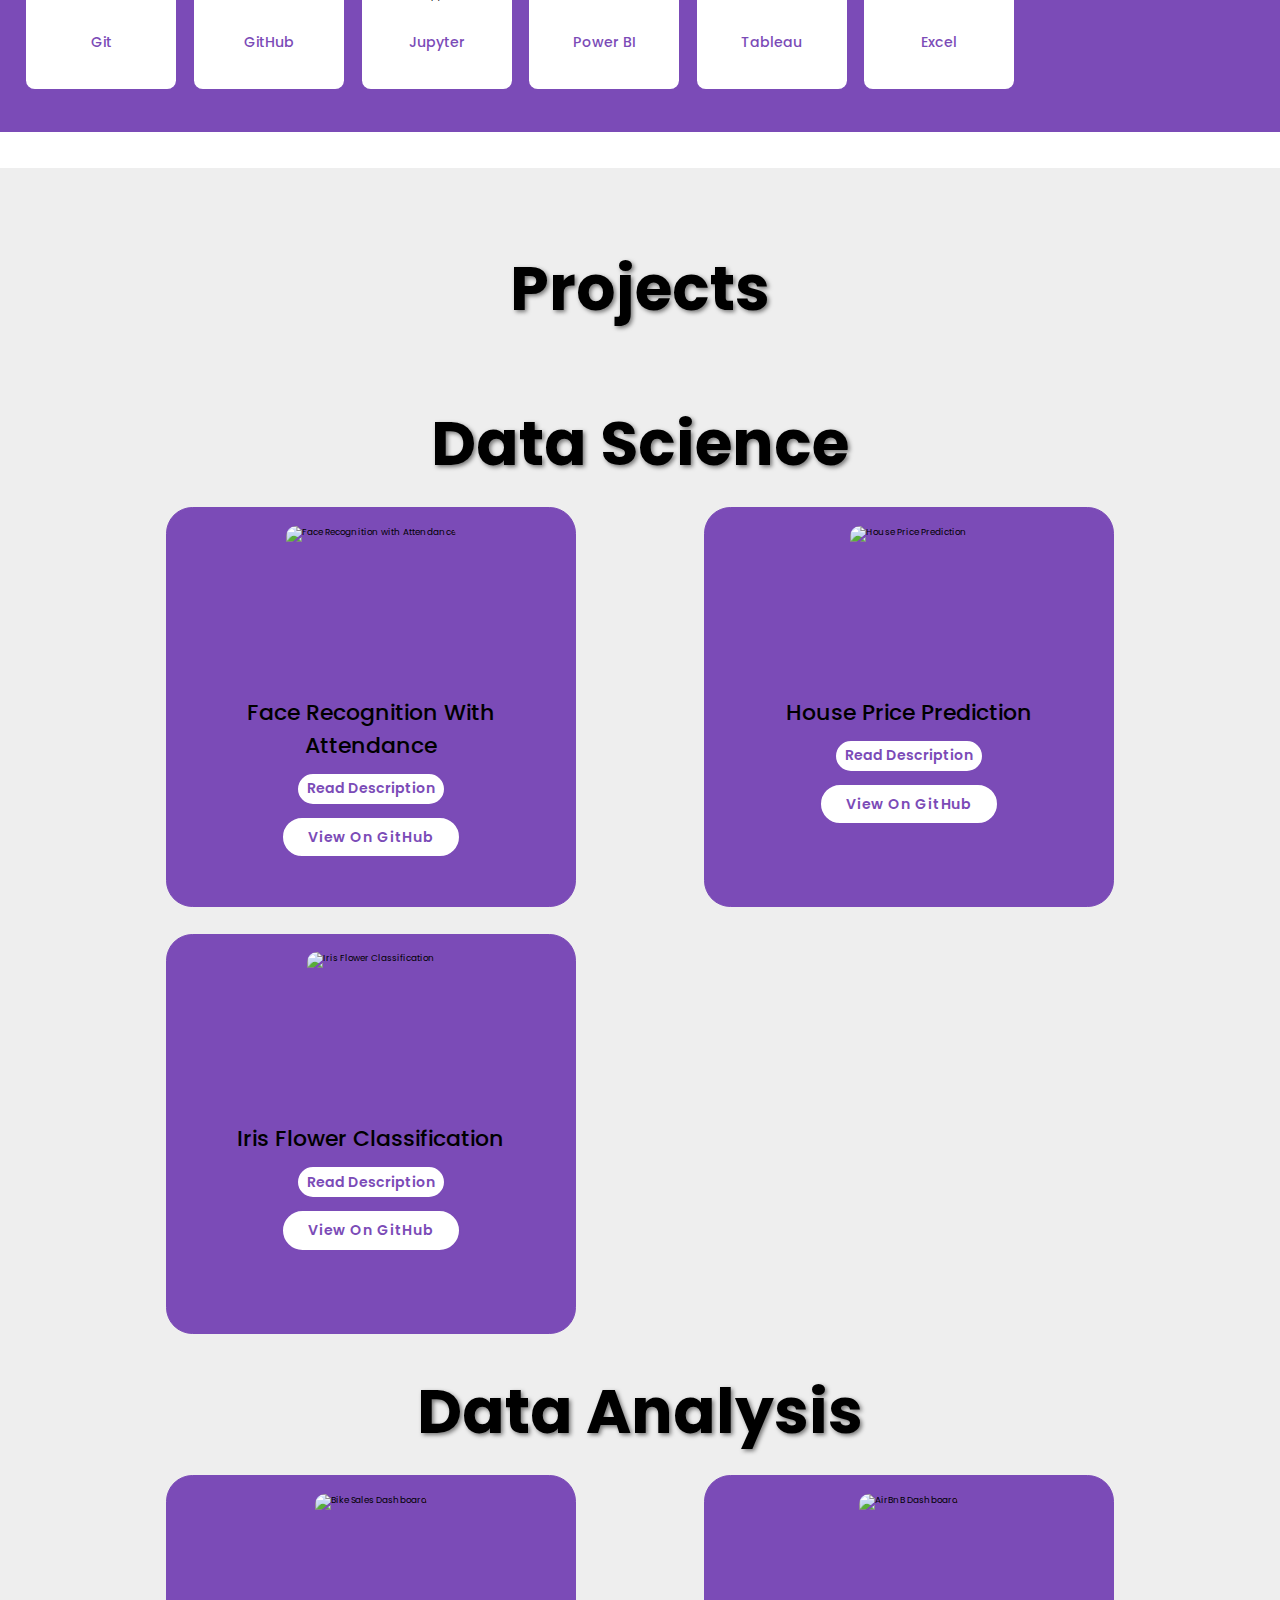
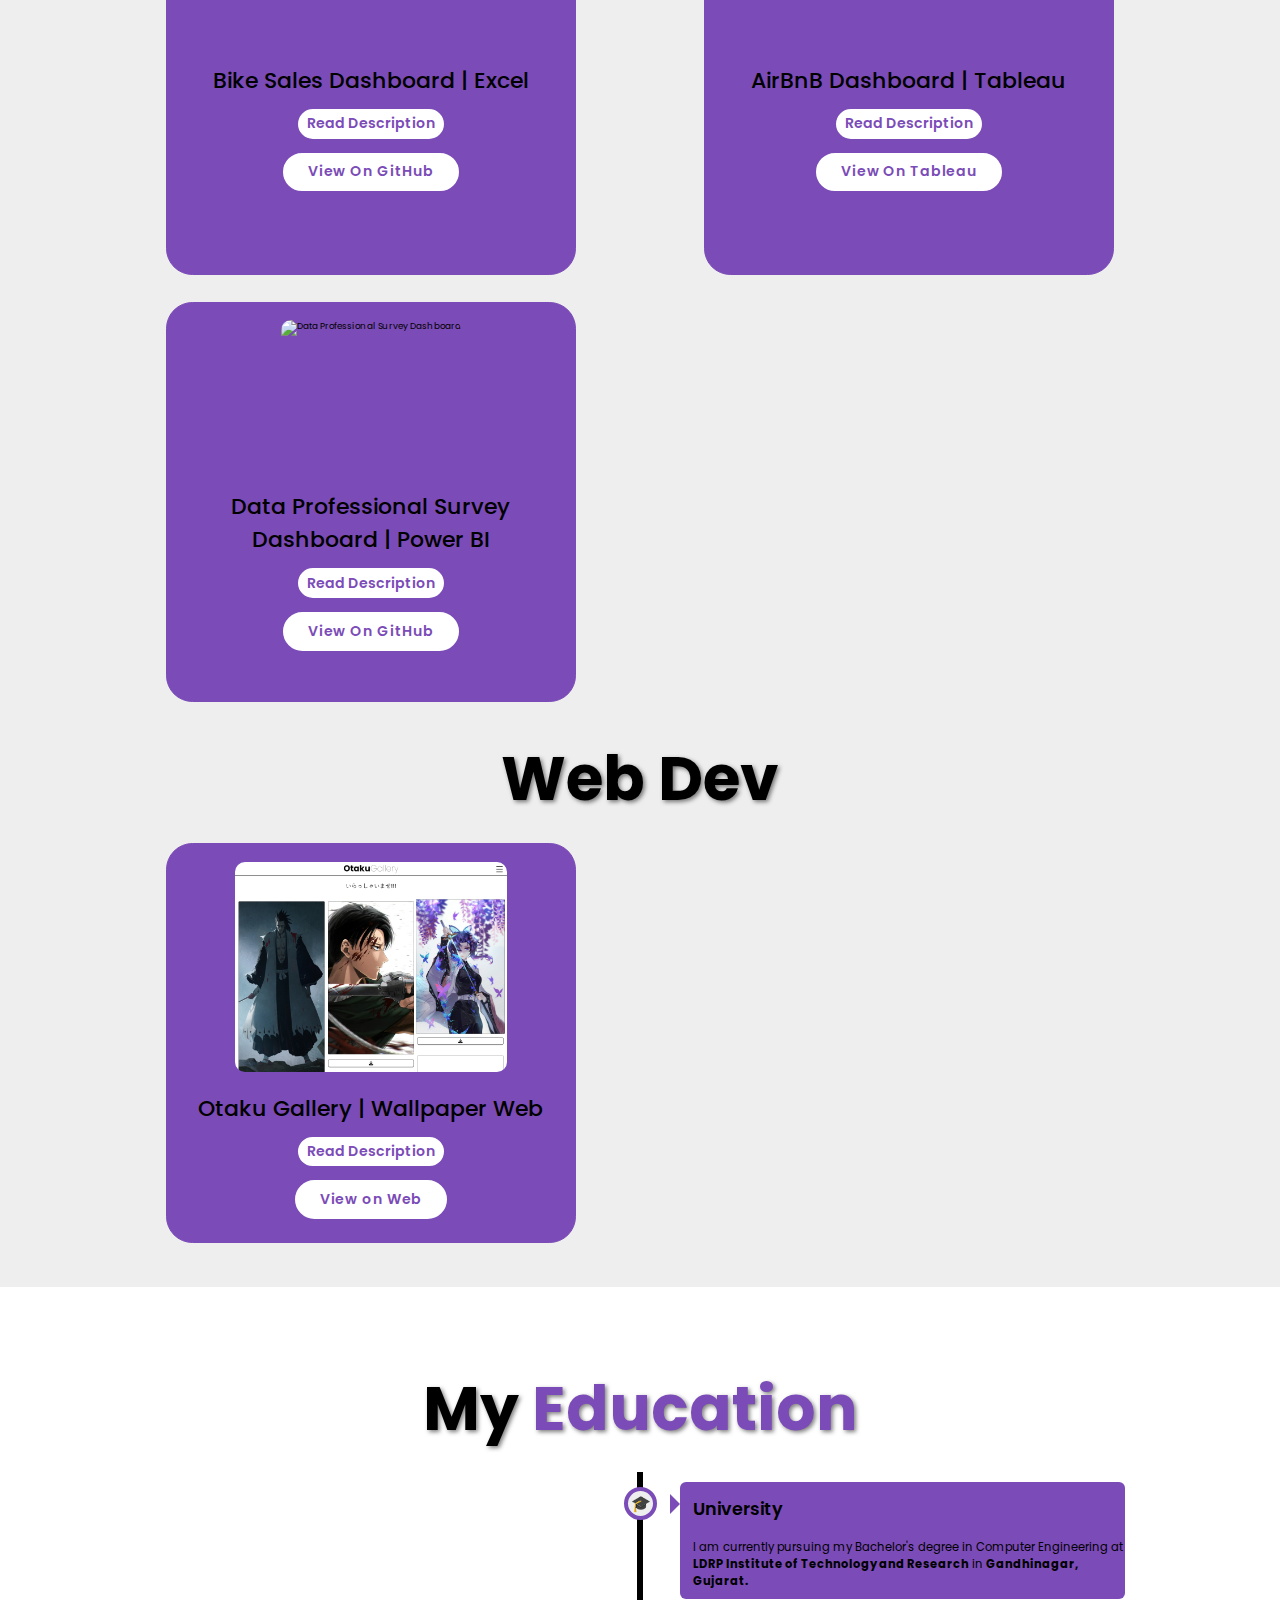
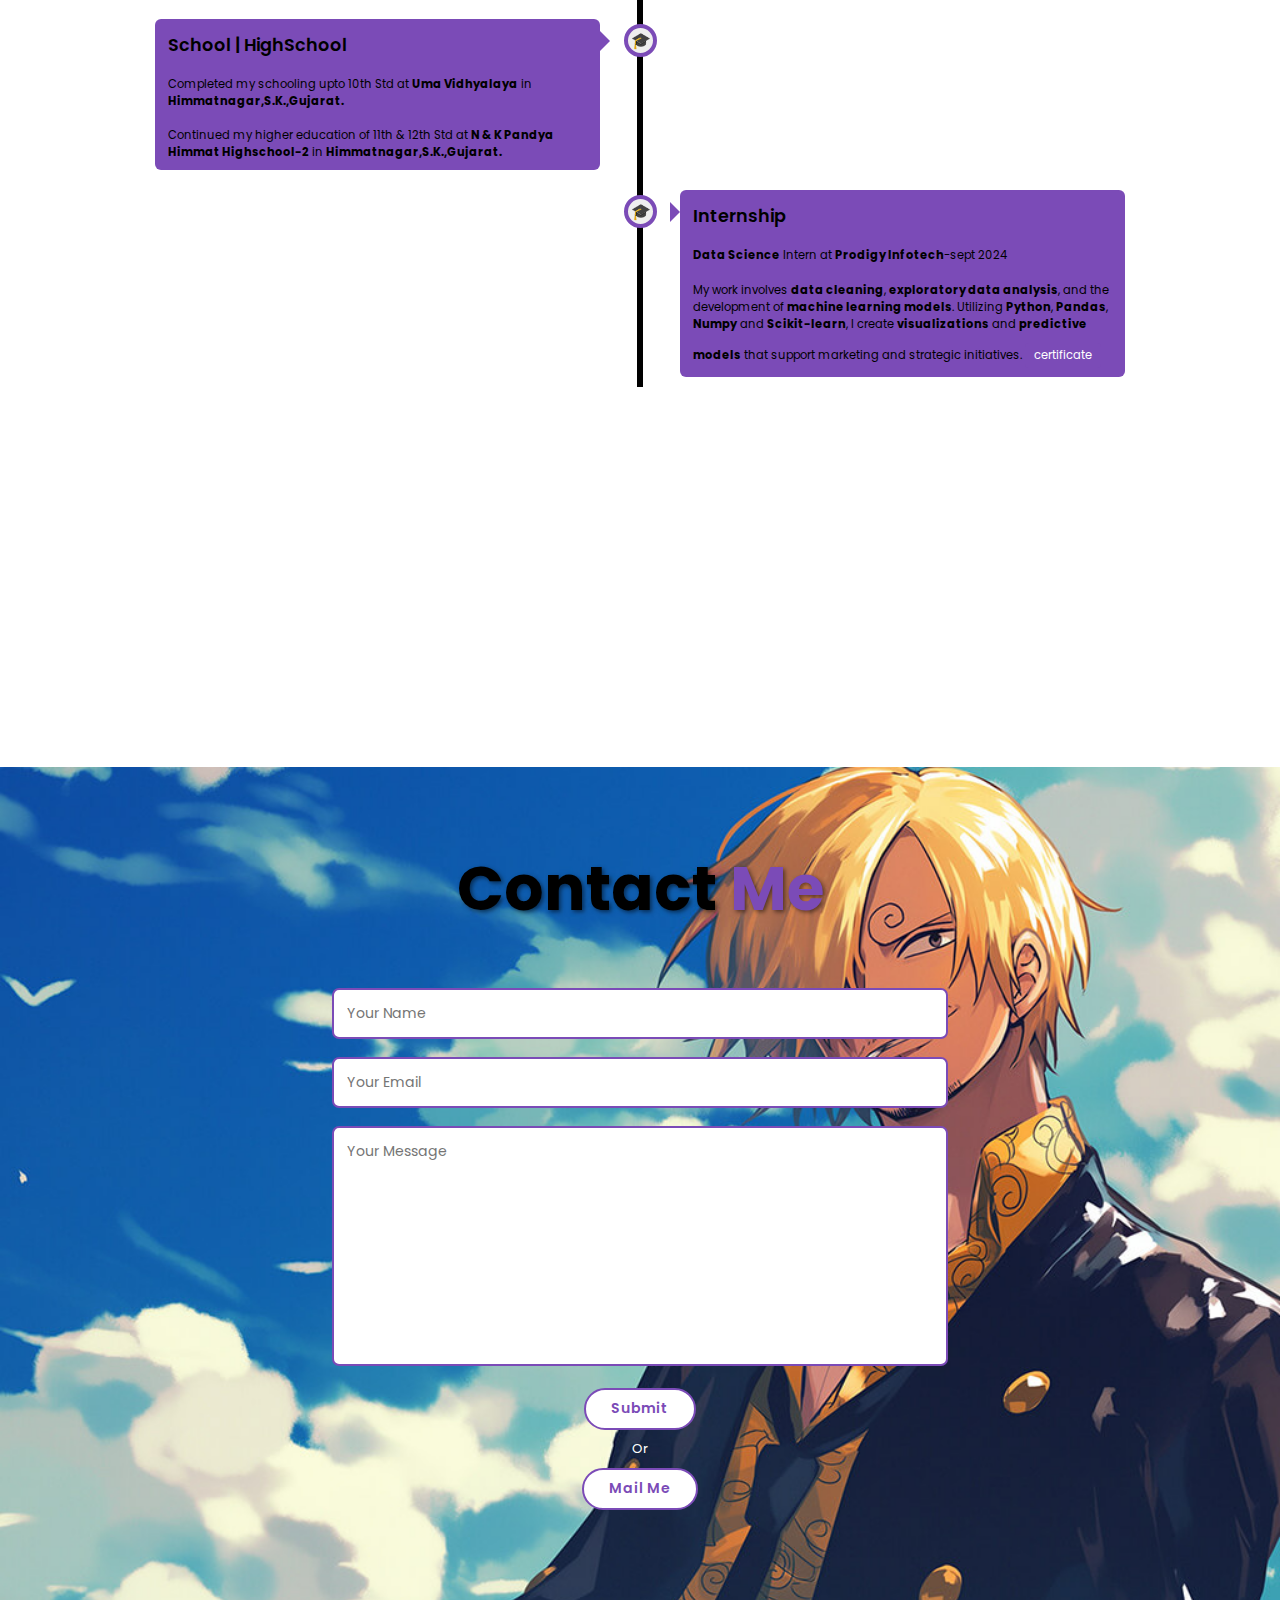
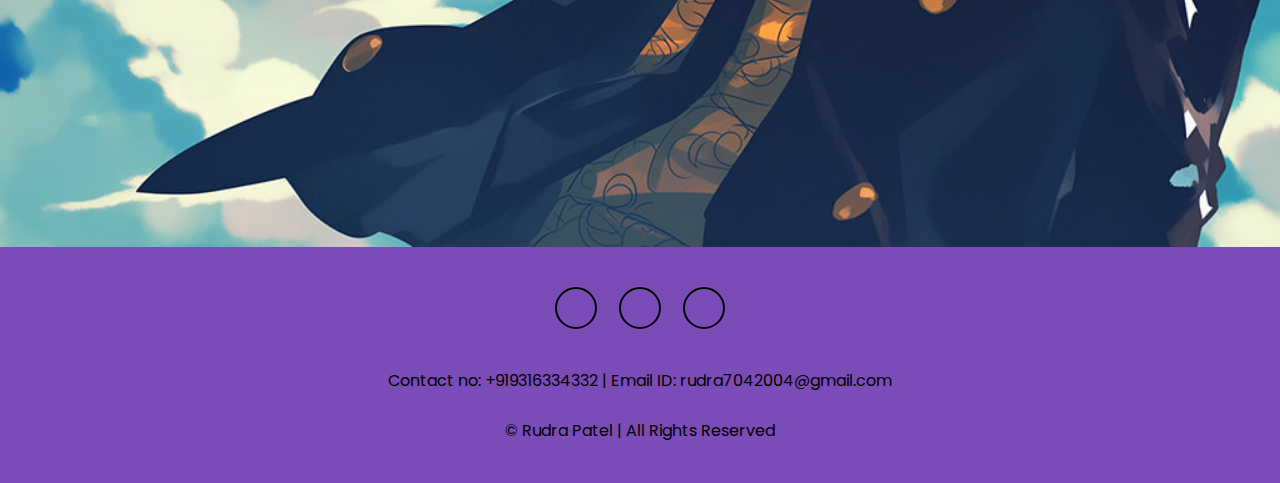
==== commit 631d74dc: "adjustment" ====
--- a/index.html
+++ b/index.html
@@ -33,9 +33,7 @@
     </header>
 
     <section class="home" id="home">
-      <!-- <div class="home-img"> -->
       <img src="assets/img/prof1.jpg" alt="" />
-      <!-- </div> -->
       <div class="home-content">
         <h1 class="fade-in" style="--delay: 0s">
           Hi, It's <span>Rudra Patel</span>
@@ -124,72 +122,95 @@
     <section class="skills" id="skills">
       <h2 class="heading">Skills</h2>
       <div class="container">
-        <div class="row" id="skillsContainer">
-          <div class="bar">
-            <div class="info">
-              <i class="fa-brands fa-python"></i>
-              <span>Python</span>
-            </div>
-          </div>
-          <div class="bar">
-            <div class="info">
-              <i class="fa-brands fa-java"></i>
-              <span>Java</span>
-            </div>
-          </div>
-          <div class="bar">
-            <div class="info">
-              <i class="fa-solid fa-c"></i>
-              <span>C/C++</span>
-            </div>
-          </div>
-          <div class="bar">
-            <div class="info">
-              <i class="fas fa-database"></i>
-              <span>SQL</span>
-            </div>
-          </div>
-          <div class="bar">
-            <div class="info">
-              <i class="fas fa-tools"></i>
-              <span>Data Cleaning</span>
-            </div>
-          </div>
-          <div class="bar">
-            <div class="info">
-              <i class="fas fa-chart-line"></i>
-              <span>Data Visualization</span>
-            </div>
-          </div>
-          <div class="bar">
-            <div class="info">
-              <i class="fa-brands fa-microsoft"></i>
-              <span>Power BI</span>
-            </div>
-          </div>
-          <div class="bar">
-            <div class="info">
-              <i class="fab fa-github"></i>
-              <span>Git/GitHub</span>
-            </div>
-          </div>
-          <div class="bar">
-            <div class="info">
-              <i class="fa-brands fa-html5"></i>
-              <span>HTML5</span>
-            </div>
-          </div>
-          <div class="bar">
-            <div class="info">
-              <i class="fa-brands fa-css3-alt"></i>
-              <span>CSS3</span>
-            </div>
-          </div>
-          <div class="bar">
-            <div class="info">
-              <i class="fa-brands fa-js"></i>
-              <span>JavaScript</span>
-            </div>
+        <h2 class="category-heading">Languages</h2>
+        <div class="skills-slider">
+          <div class="slide">
+            <img src="assets\svg\python-svgrepo-com.svg" alt="Python" />
+            <span>Python</span>
+          </div>
+          <div class="slide">
+            <img src="assets\svg\java-svgrepo-com.svg" alt="Java" />
+            <span>Java</span>
+          </div>
+          <div class="slide">
+            <img src="assets\svg\cpp-svgrepo-com.svg" alt="C/C++" />
+            <span>C/C++</span>
+          </div>
+          <div class="slide">
+            <img src="assets\svg\html-5-logo-svgrepo-com.svg" alt="HTML" />
+            <span>HTML</span>
+          </div>
+          <div class="slide">
+            <img src="assets\svg\css-3-svgrepo-com.svg" alt="CSS" />
+            <span>CSS</span>
+          </div>
+        </div>
+
+        <h2 class="category-heading">Frameworks</h2>
+        <div class="skills-slider">
+          <div class="slide">
+            <img src="assets\svg\flask-svgrepo-com.svg" alt="React" />
+            <span>Flask</span>
+          </div>
+          <div class="slide">
+            <img src="assets\svg\django-icon-svgrepo-com.svg" alt="Django" />
+            <span>Django</span>
+          </div>
+          <div class="slide">
+            <img src="assets\svg\numpy-svgrepo-com.svg" alt="Numpy" />
+            <span>Numpy</span>
+          </div>
+          <div class="slide">
+            <img src="assets\svg\pandas-svgrepo-com.svg" alt="Pandas" />
+            <span>Pandas</span>
+          </div>
+          <div class="slide">
+            <img src="assets\svg\opencv-svgrepo-com.svg" alt="OpenCV" />
+            <span>OpenCV</span>
+          </div>
+        </div>
+
+        <h2 class="category-heading">Databases</h2>
+        <div class="skills-slider">
+          <div class="slide">
+            <img src="assets\svg\sql-svgrepo-com.svg" alt="SQL" />
+            <span>SQL</span>
+          </div>
+          <div class="slide">
+            <img src="assets\svg\mongo-svgrepo-com.svg" alt="MongoDB" />
+            <span>MongoDB</span>
+          </div>
+          <div class="slide">
+            <img src="assets\svg\mysql-logo-svgrepo-com.svg" alt="MySql" />
+            <span>MySql</span>
+          </div>
+        </div>
+
+        <h2 class="category-heading">Tools</h2>
+        <div class="skills-slider">
+          <div class="slide">
+            <img src="assets\svg\git-svgrepo-com.svg" alt="Git" />
+            <span>Git</span>
+          </div>
+          <div class="slide">
+            <img src="assets\svg\github-142-svgrepo-com.svg" alt="GitHub" />
+            <span>GitHub</span>
+          </div>
+          <div class="slide">
+            <img src="assets\svg\jupyter-svgrepo-com.svg" alt="Jupyter" />
+            <span>Jupyter</span>
+          </div>
+          <div class="slide">
+            <img src="assets\svg\Power_BI-Logo.wine.svg" alt="Power BI" />
+            <span>Power BI</span>
+          </div>
+          <div class="slide">
+            <img src="assets\svg\tableau-svgrepo-com.svg" alt="Tableau" />
+            <span>Tableau</span>
+          </div>
+          <div class="slide">
+            <img src="assets\svg\excel-svgrepo-com.svg" alt="Excel" />
+            <span>Excel</span>
           </div>
         </div>
       </div>
@@ -214,7 +235,7 @@
             </p>
             <button class="show-description-btn">Read Description</button>
             <a
-              href="https://github.com/rudrapatel001/face_recognition_system"
+              href="https://github.com/rudrapatel001/face_recognotion_system"
               class="proj-btn"
               >View On GitHub <i class="fab fa-github"></i
             ></a>
--- a/style.css
+++ b/style.css
@@ -224,7 +224,7 @@
   font-size: 2rem;
   border-radius: 50%;
   color: var(--main-color);
-  margin: 3rem 1.5rem 3rem 0;
+  margin: 3rem 1.5rem 3rem 0.6rem;
   transition: 0.3s ease;
 }
 
@@ -408,92 +408,112 @@
     font-size: 3rem;
   }
   .home-content h3 {
-    font-size: 3rem;
-  }
-}
-
-/* skills */
-
+    font-size: 2.5rem;
+  }
+}
+/* Base Styles */
 .skills {
   background: var(--bg-color);
+  padding: 4rem 0;
 }
 
 .skills .container {
   background: var(--main-color);
   color: var(--text-color);
-  border-radius: 1rem;
   padding: 2rem;
   width: 100%;
   margin: auto;
   margin-top: 2rem;
 }
 
-.skills .container .row {
-  display: grid;
-  grid-template-columns: repeat(4, 1fr);
-  flex-wrap: wrap;
-  gap: 1.8rem;
-}
-
-.skills .container .bar {
-  margin-bottom: 15px;
-  padding: 10px;
+.skills .category-heading {
+  font-size: 2.5rem;
+  font-weight: 600;
+  text-align: center;
+  margin-bottom: 1.5rem;
+  color: var(--text-color);
+  background: var(--bg-color);
+}
+
+.skills-slider {
+  overflow-x: auto;
+  display: flex;
+  gap: 1rem;
+  scroll-behavior: smooth;
+  margin: 2rem 0rem 2rem 0rem;
+  padding: 1rem 0rem 1rem 0;
+}
+.skills-slider::-webkit-scrollbar {
+  display: none;
+}
+
+.slide {
+  flex: 0 0 auto;
+  width: 150px;
+  text-align: center;
+  padding: 1px;
+  margin-left: 1rem;
+  background: #fff;
   border-radius: 1rem;
-  background: var(--second-bg-color);
-  transition: 0.3s ease;
-  animation: appear 5s linear;
-  animation-timeline: view();
-  animation-range: entry 0% cover 20%;
-}
-
-.skills .container .bar:hover {
-  box-shadow: 0 4px 10px var(--bg-color);
-  transform: scale(1.03);
-}
-
-.skills .container .bar .info {
+  transition: transform 0.3s ease;
   display: flex;
   flex-direction: column;
   align-items: center;
-  gap: 1rem;
-  margin-top: 1rem;
-}
-.skills .container .bar .info i {
-  font-size: 6rem;
-  color: var(--main-color);
-}
-
-.skills .container .bar .info span {
-  font-size: 2rem;
+  justify-content: center;
+  height: 150px;
+}
+
+.slide img {
+  width: 50px;
+  height: 50px;
+  margin-bottom: 1rem;
+}
+
+.slide span {
+  font-size: 1.6rem;
   font-weight: 500;
-  margin-left: 0.5rem;
-  color: var(--main-color);
-}
+  color: var(--main-color);
+}
+
+.slide:hover {
+  box-shadow: 0 4px 10px #000;
+  transform: scale(1.03);
+}
+
 @media (max-width: 800px) {
-  .skills .container .row {
-    grid-template-columns: repeat(3, 1fr);
-  }
-}
+  .skills .container {
+    padding: 1rem;
+  }
+}
+
 @media (max-width: 750px) {
   .skills .container {
     margin: 0;
-    padding: 0;
-  }
-  .skills .container .row {
-    grid-template-columns: repeat(2, 1fr);
-    margin: 1rem;
-    padding: 2rem 0.2rem 2rem 0.2rem;
-    gap: 1rem;
-  }
+    padding: 1rem;
+  }
+}
+
+@media (max-width: 390px) {
   .skills .container {
-    margin-top: 5px;
-    width: 100%;
-  }
-}
-@media (max-width: 390px) {
-  .skills .container .row {
-    grid-template-columns: repeat(1, 1fr);
-    padding: 2rem;
+    padding: 0.5rem;
+  }
+
+  .skills-slider {
+    padding-bottom: 0.5rem;
+  }
+
+  .slide {
+    width: 120px; /* Adjust slide width for smaller screens */
+    height: 120px; /* Adjust slide height for smaller screens */
+  }
+
+  .slide img {
+    width: 40px;
+    height: 40px;
+  }
+
+  .slide span {
+    font-size: 1.4rem;
   }
 }
 
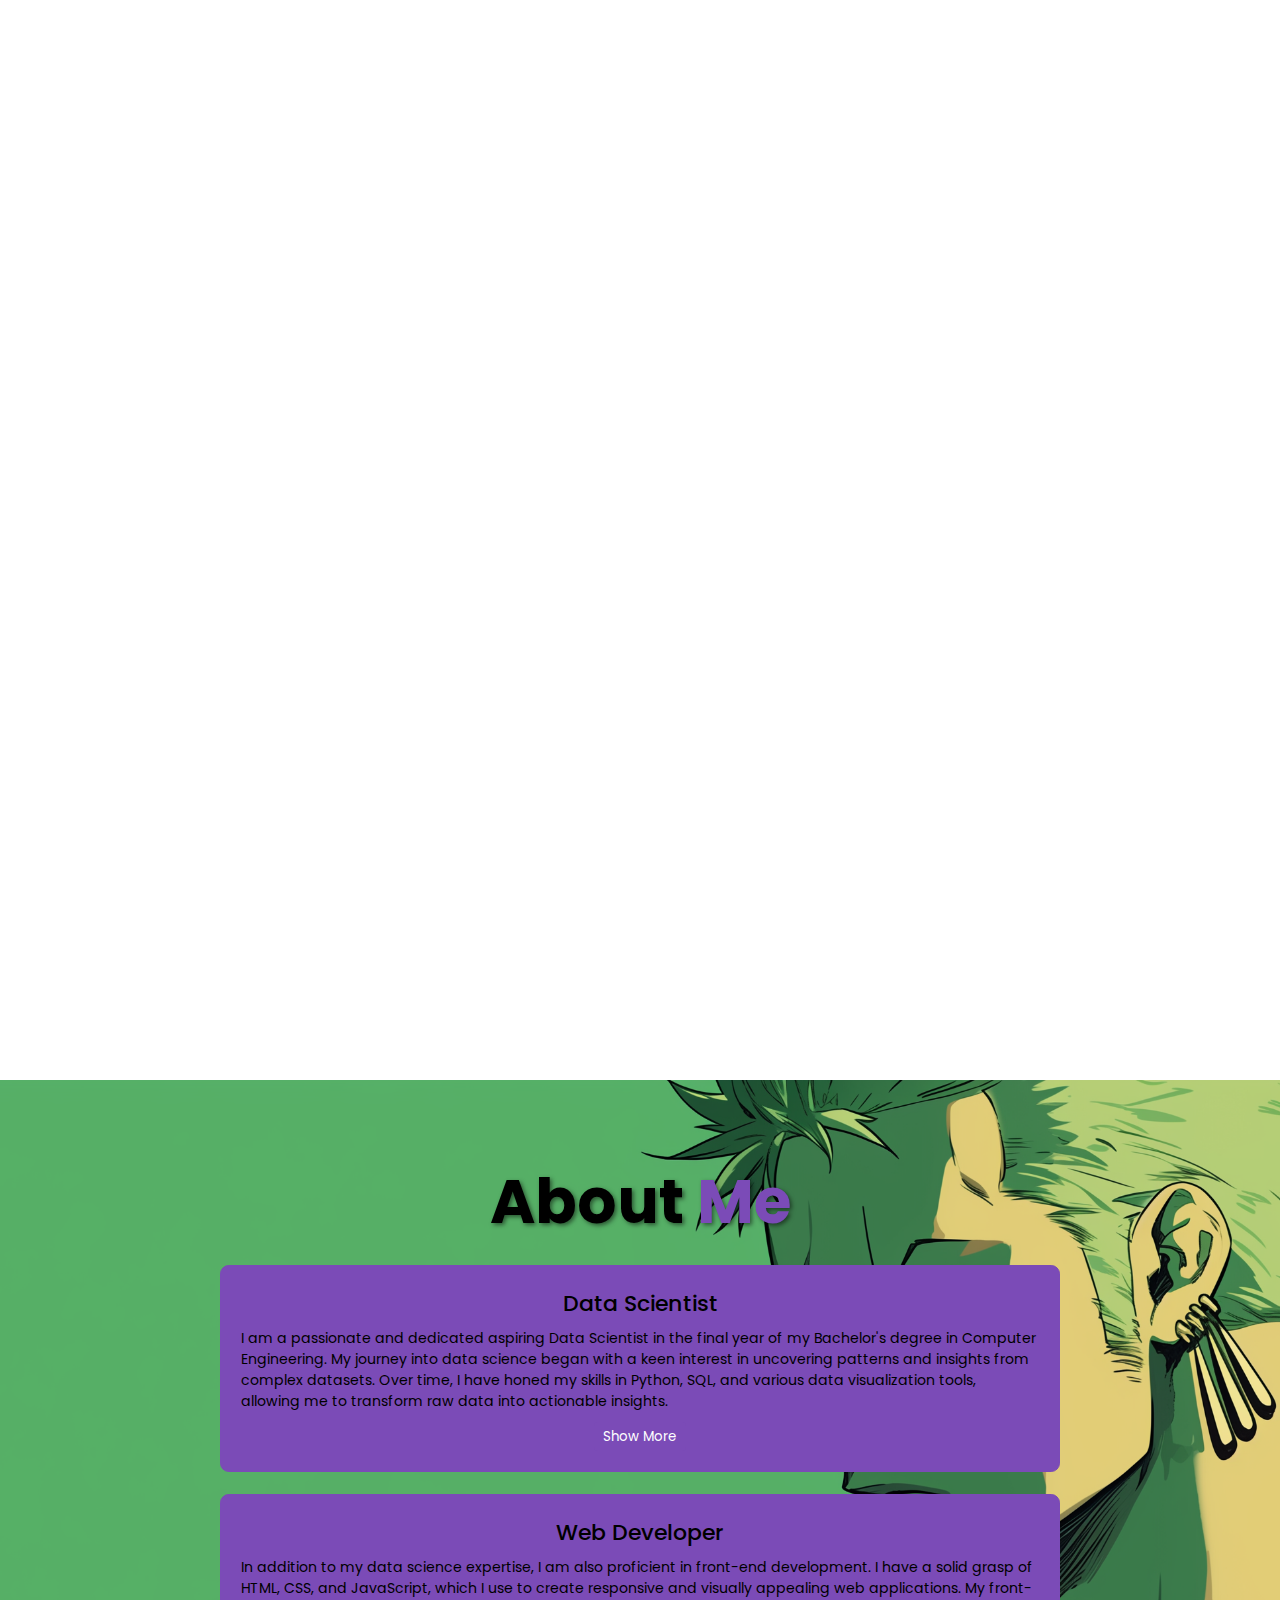
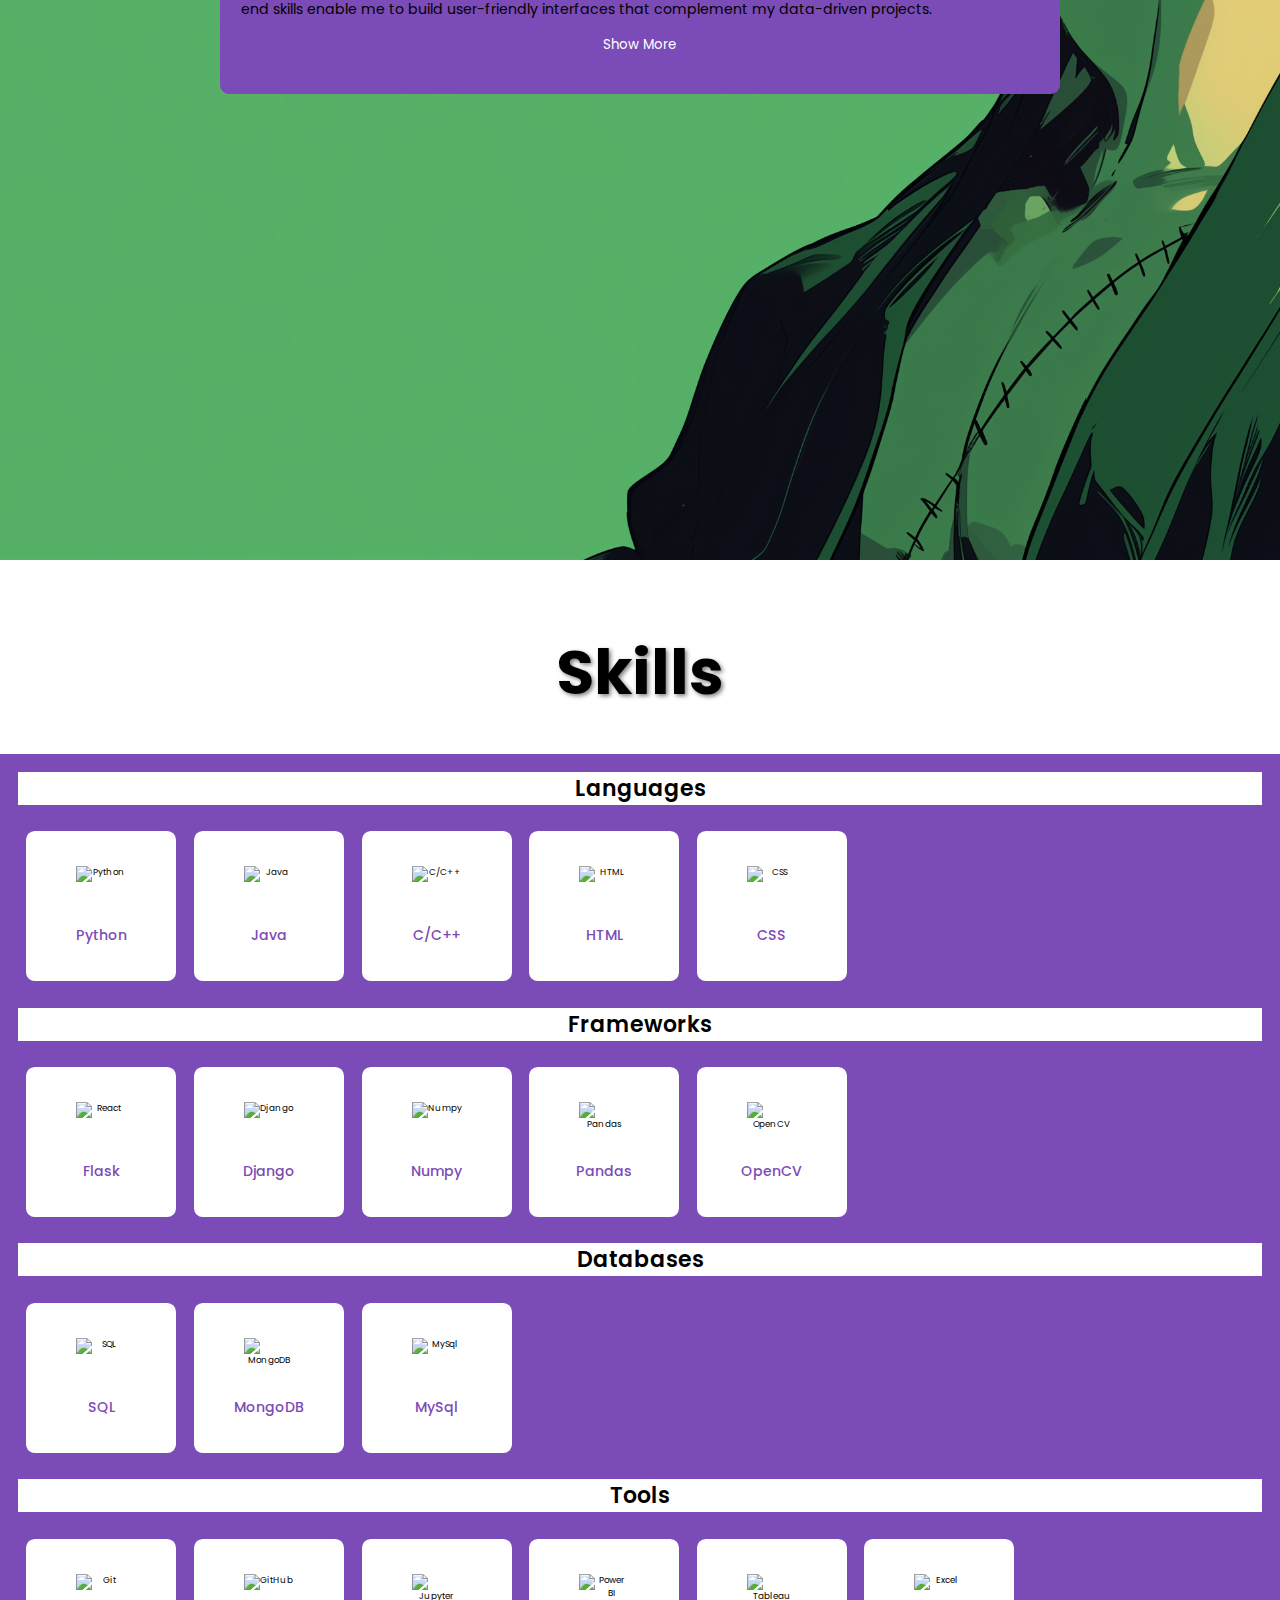
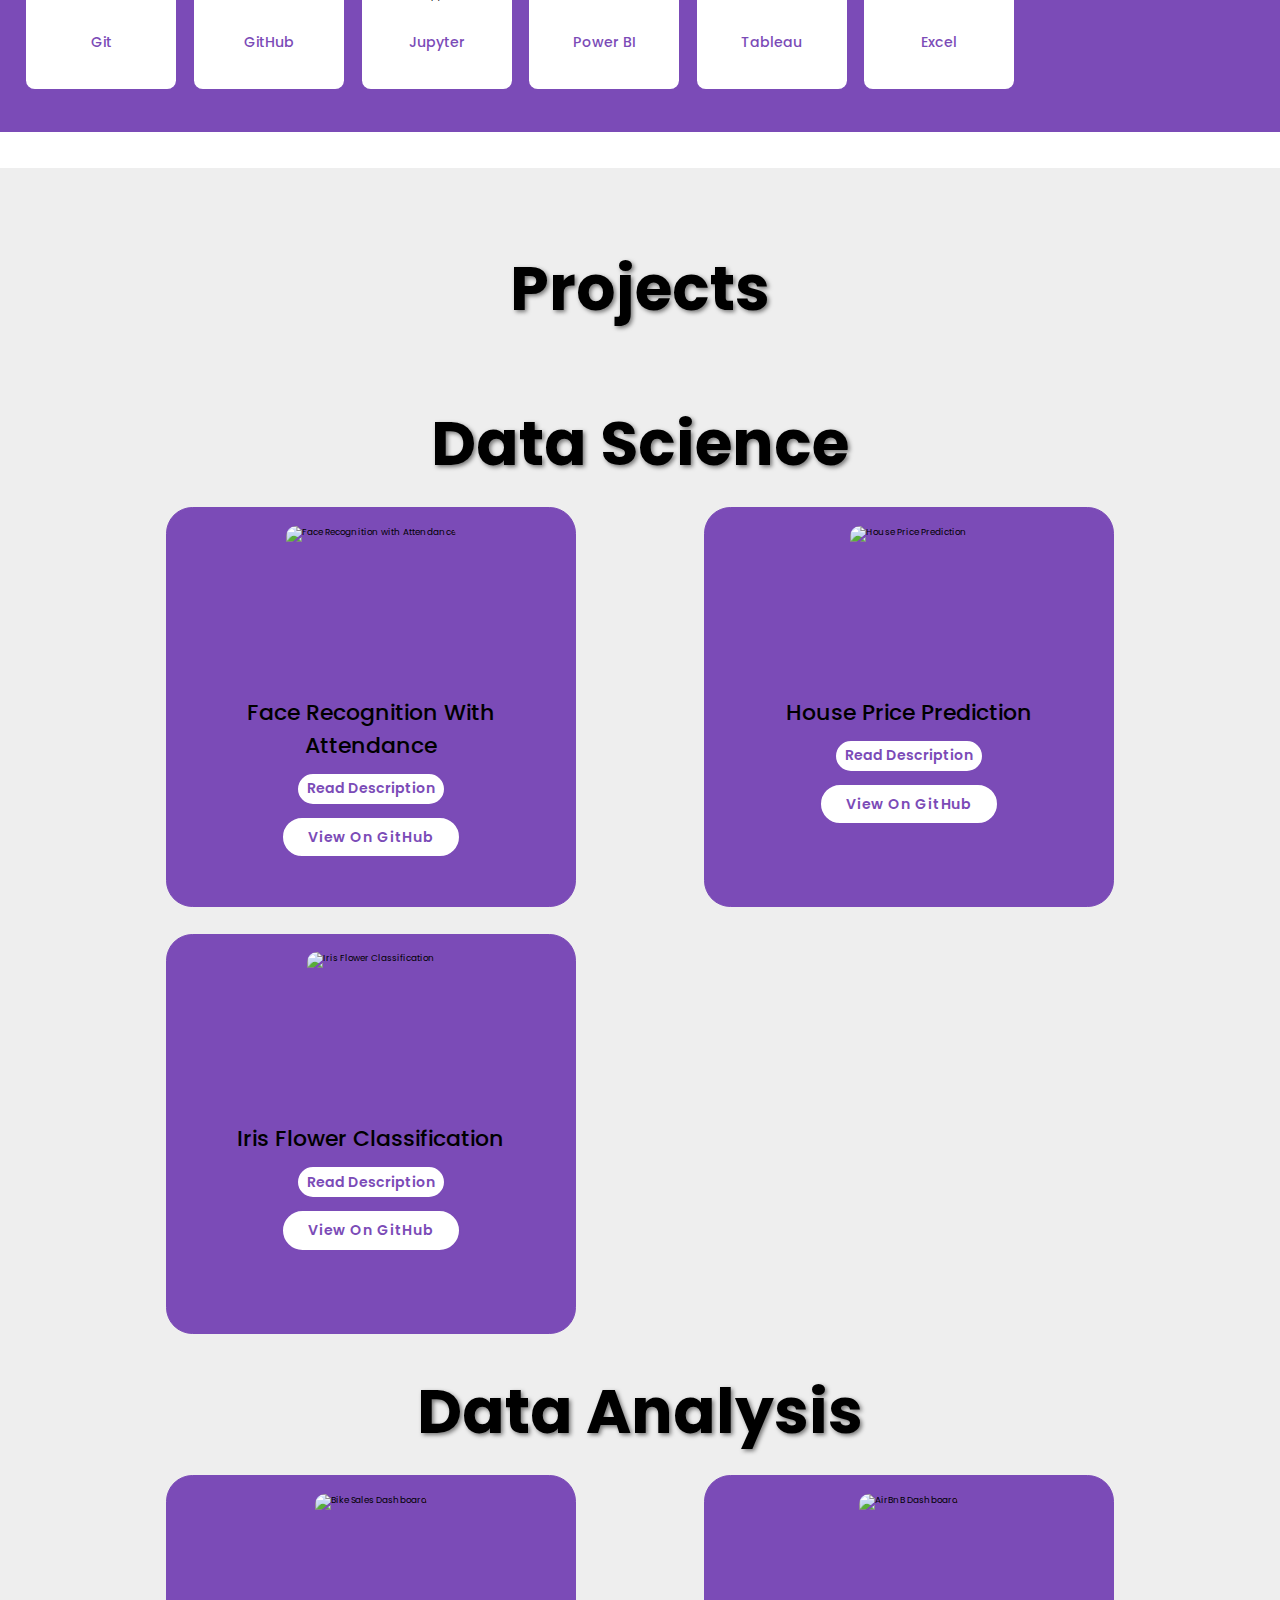
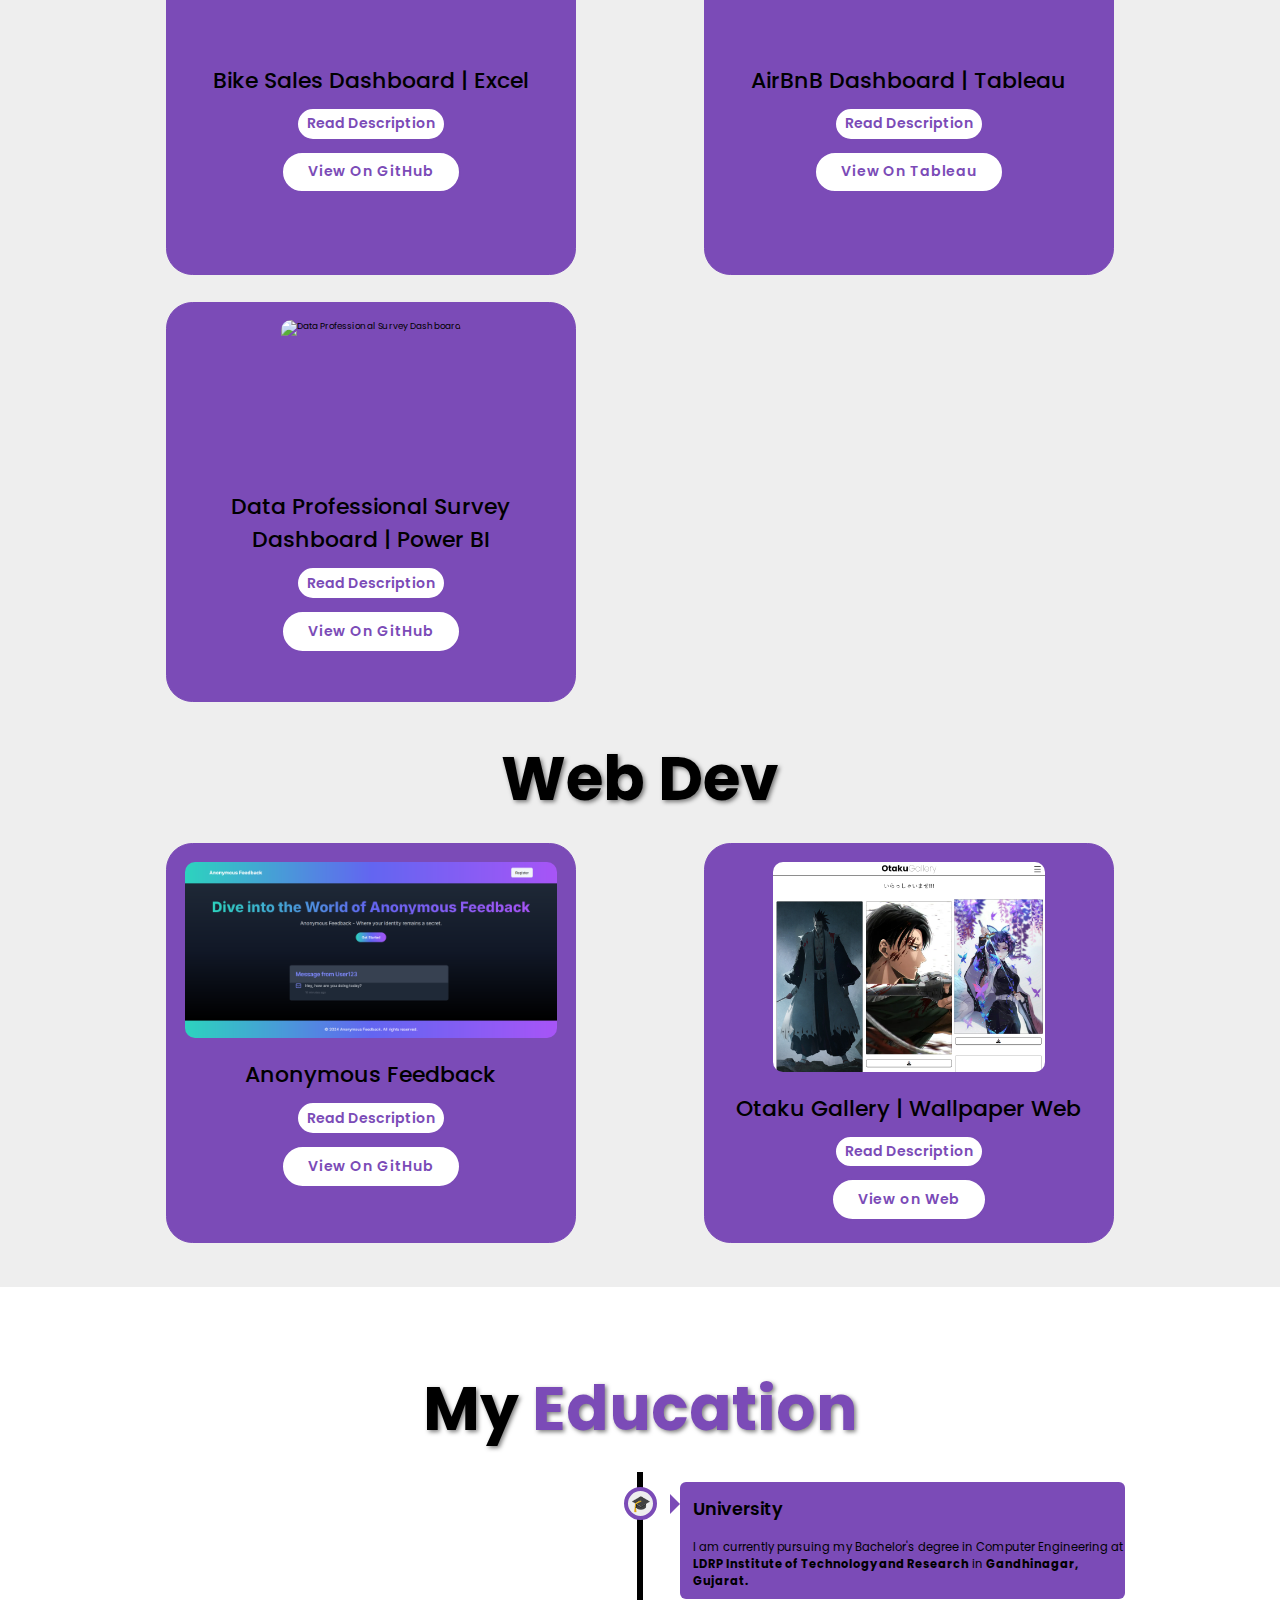
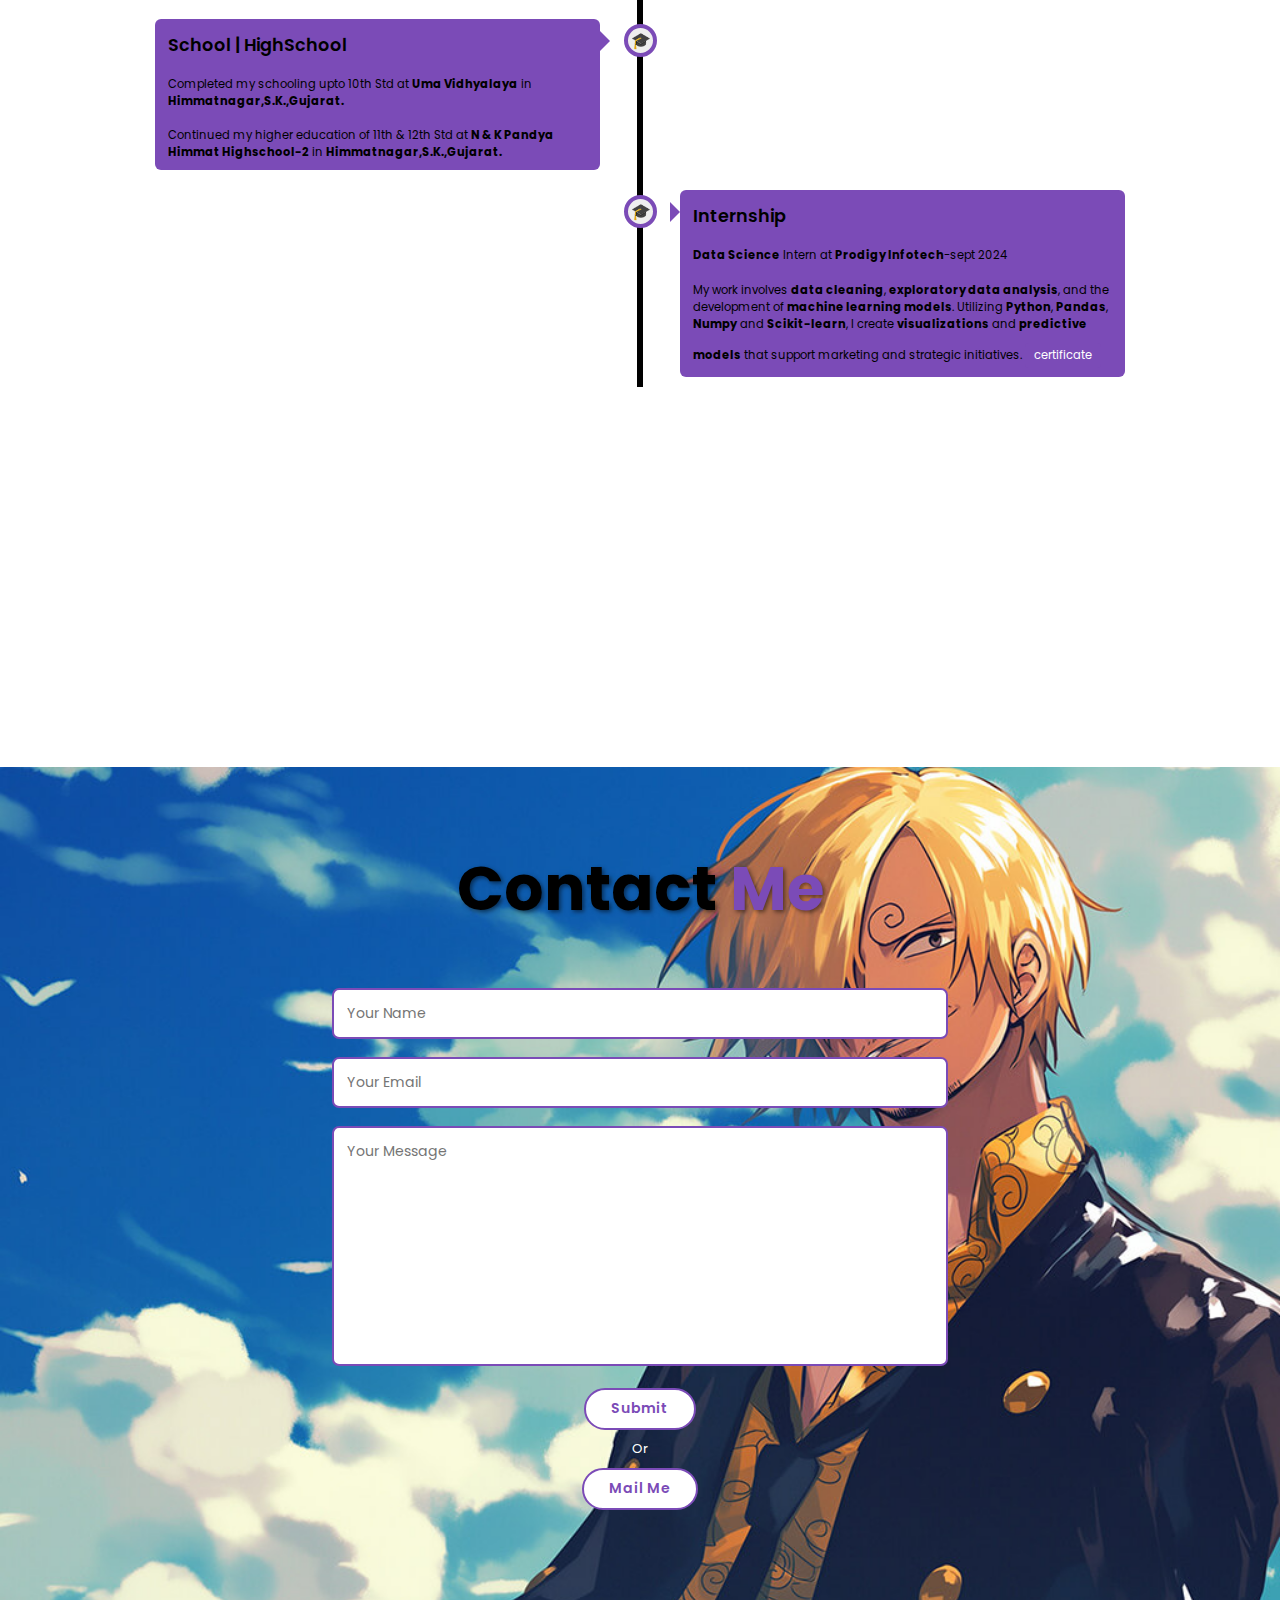
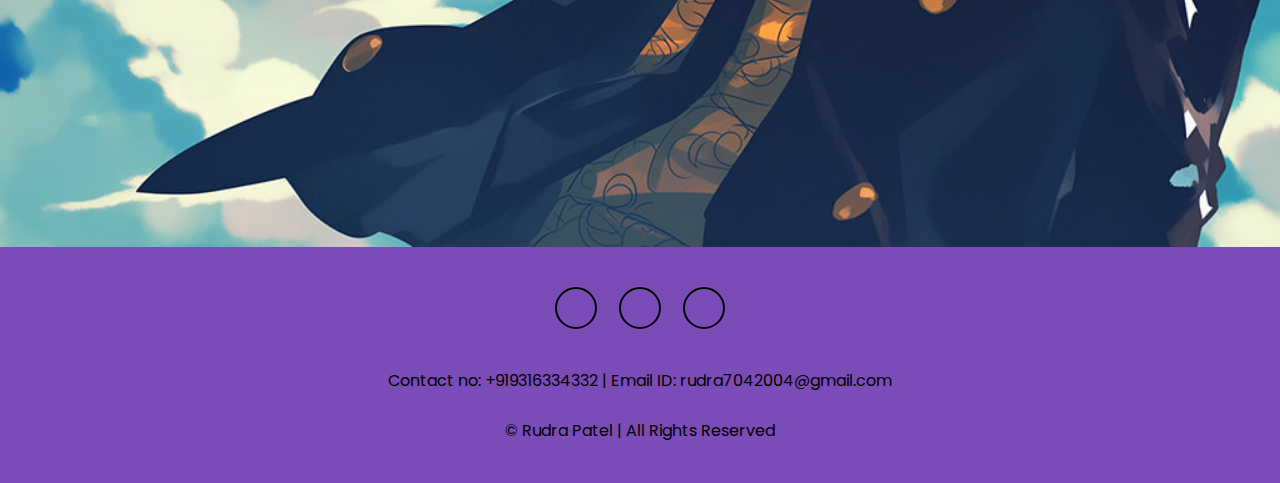
==== commit f87fb920: "new proj" ====
--- a/index.html
+++ b/index.html
@@ -230,8 +230,12 @@
             />
             <h4>Face Recognition With Attendance</h4>
             <p class="desc">
-              A project demonstrating face recognition using Python, OpenCV, and
-              TKinter for GUI.
+              Python-based face recognition system with a Tkinter GUI for
+              registering and recognizing users. The system allows users to
+              register by capturing images via webcam or by selecting images
+              from local storage. It stores the face data and performs real-time
+              face recognition using a webcam, recording recognized faces into a
+              MySQL database.
             </p>
             <button class="show-description-btn">Read Description</button>
             <a
@@ -354,6 +358,27 @@
 
       <h2 class="heading">Web Dev</h2>
       <div class="project-container">
+        <div class="project-box">
+          <div class="project-info">
+            <img src="assets\img\AFB.png" alt="Otaku Gallery" />
+            <h4>Anonymous Feedback</h4>
+            <p class="desc">
+              The Anonymous Feedback Platform is a secure web application
+              designed for collecting and sharing anonymous feedback. Users can
+              create profiles, distribute feedback forms, and receive responses
+              while keeping their identities private. The platform is built with
+              <b>Next.js</b>, styled using Tailwind CSS, and leverages MongoDB
+              for database management. TypeScript ensures robust code quality,
+              while NextAuth.js handles secure authentication.
+            </p>
+            <button class="show-description-btn">Read Description</button>
+            <a
+              href="https://github.com/rudrapatel001/anonymous-feedback"
+              class="proj-btn"
+              >View On GitHub <i class="fab fa-github"></i
+            ></a>
+          </div>
+        </div>
         <div class="project-box">
           <div class="project-info">
             <img src="assets/img/otaku.png" alt="Otaku Gallery" />
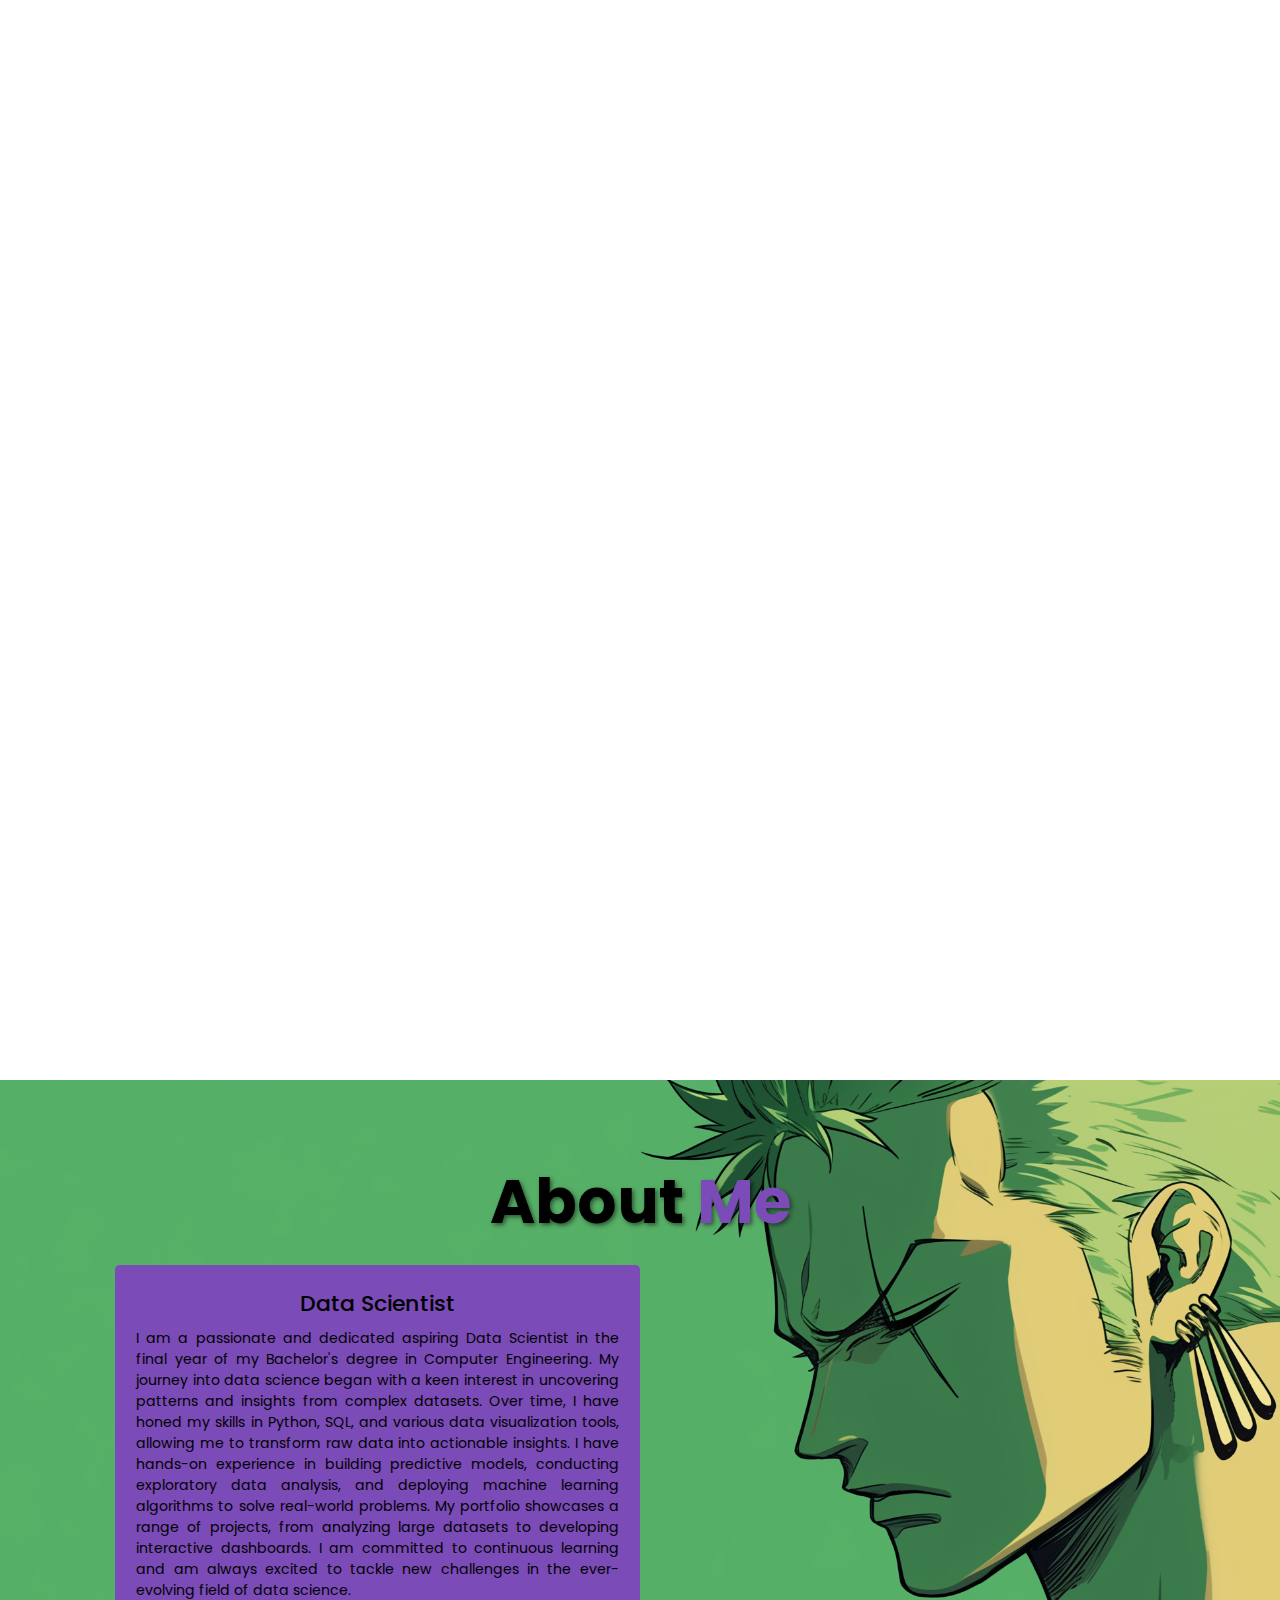
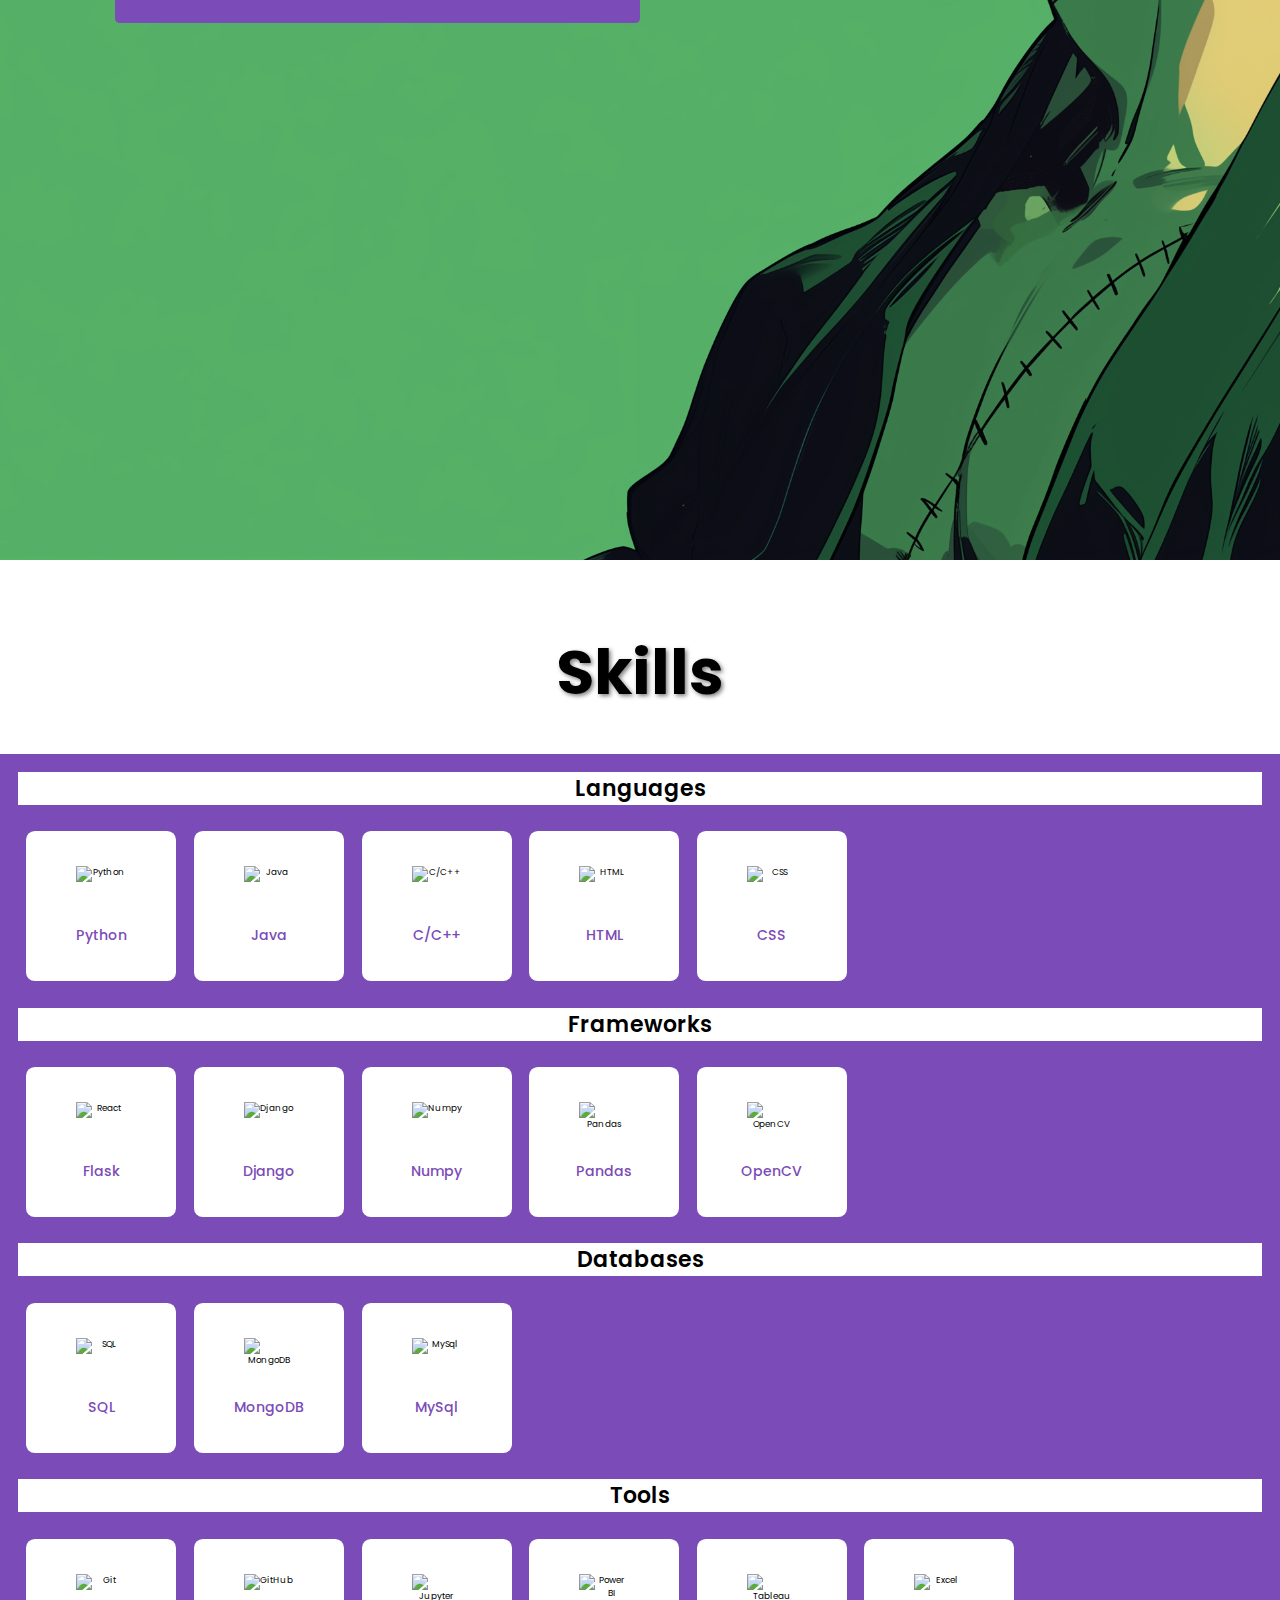
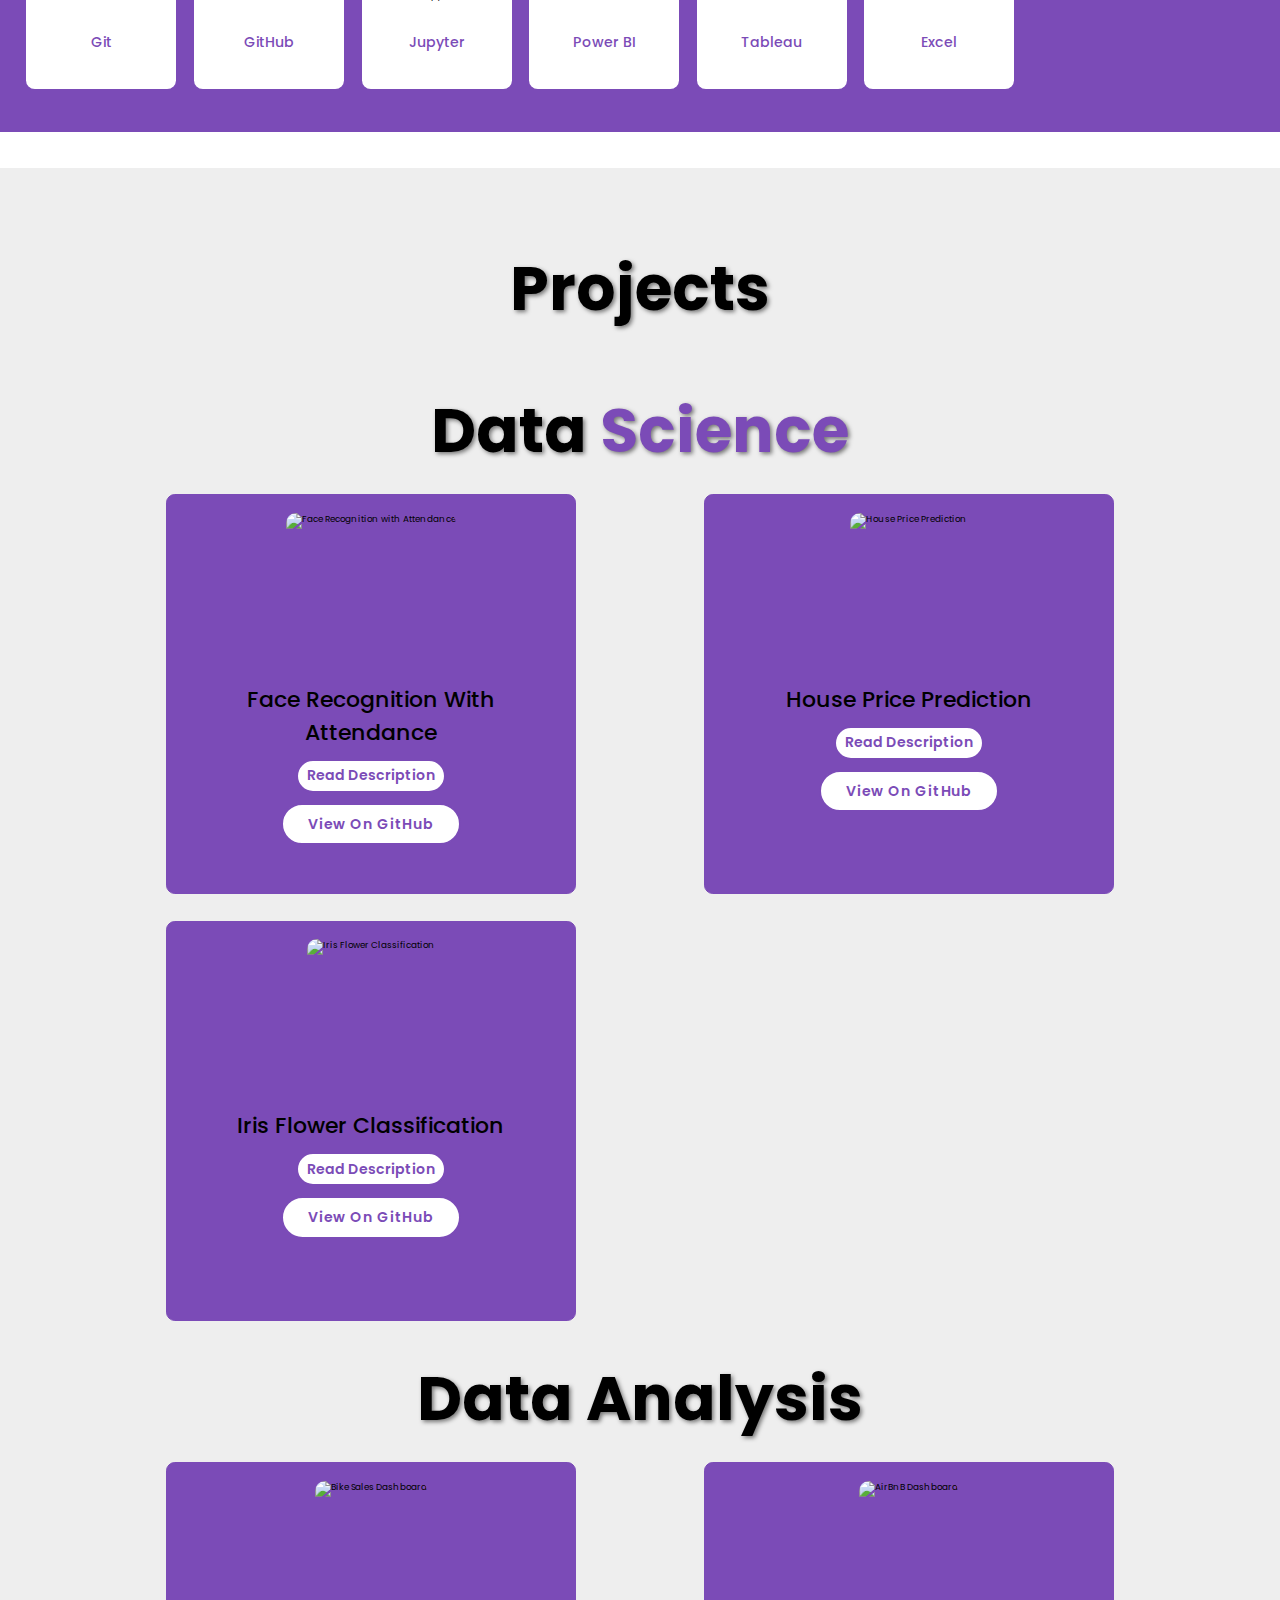
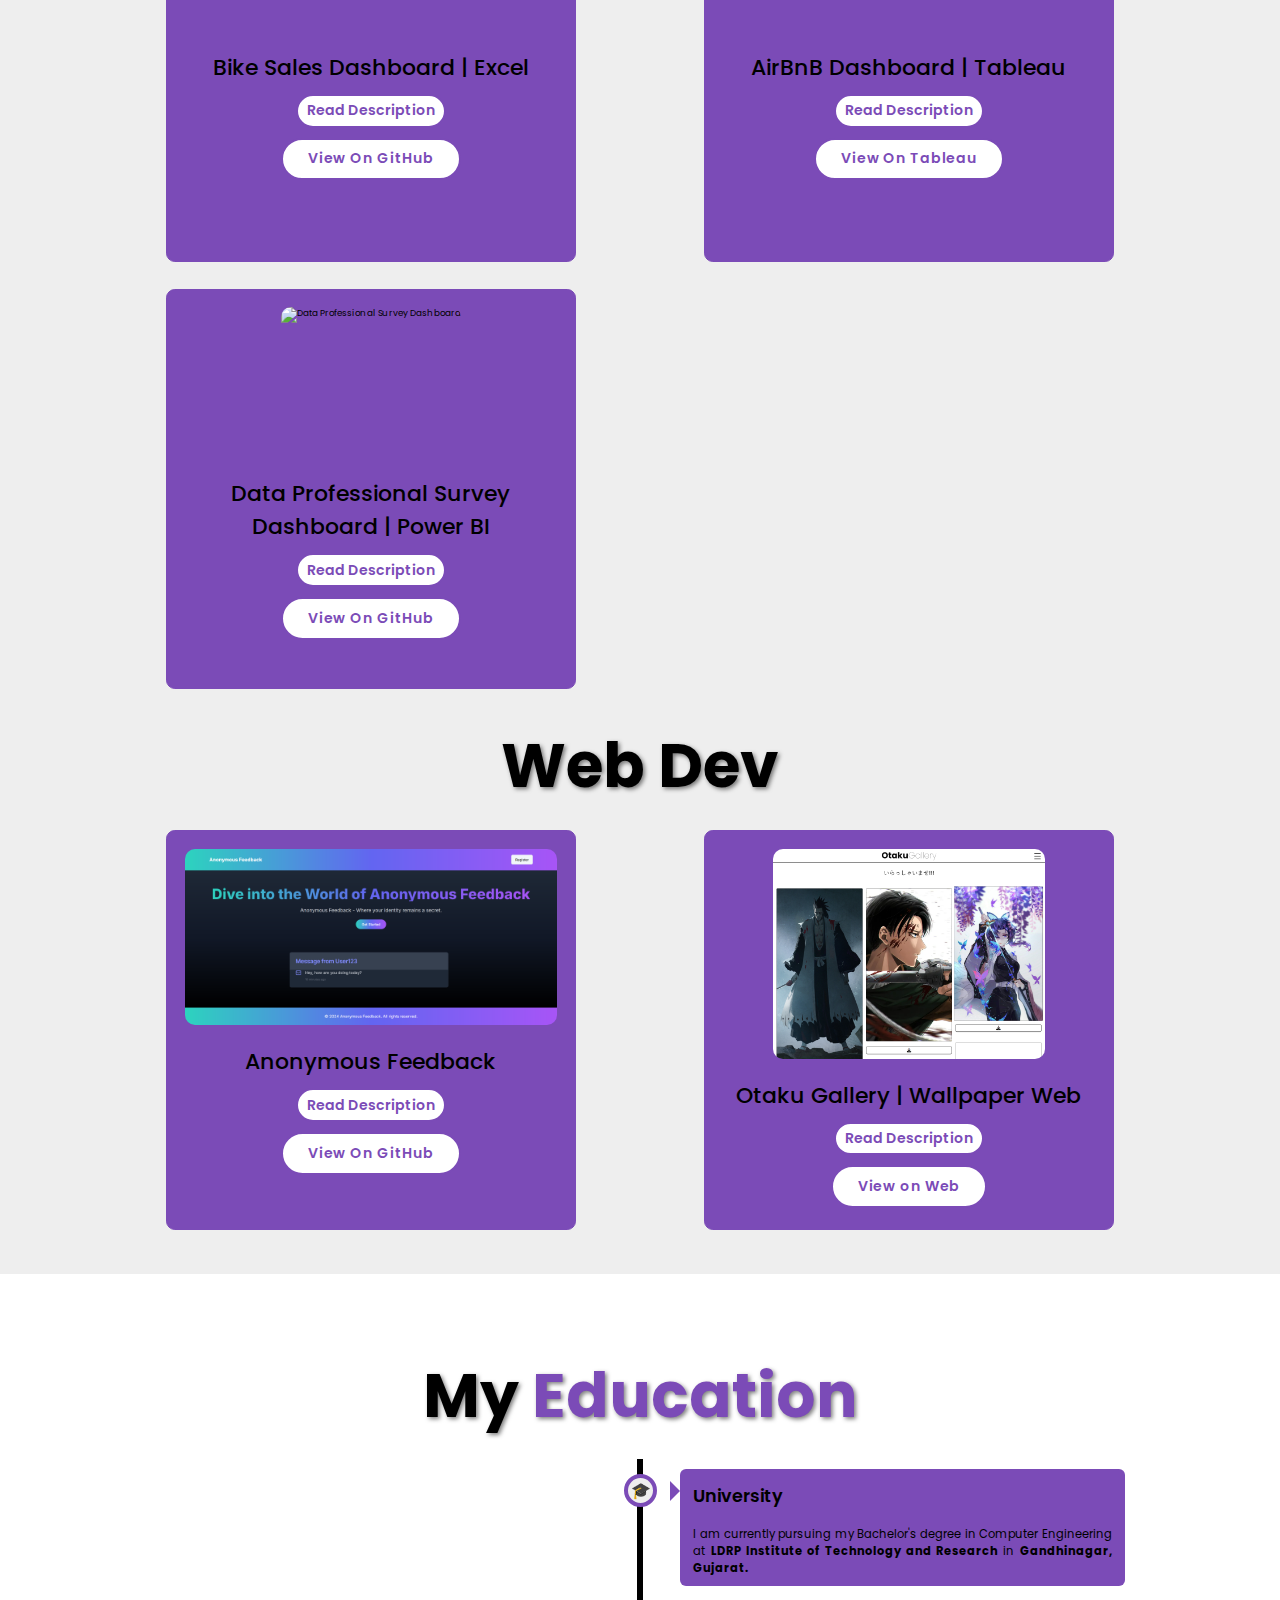
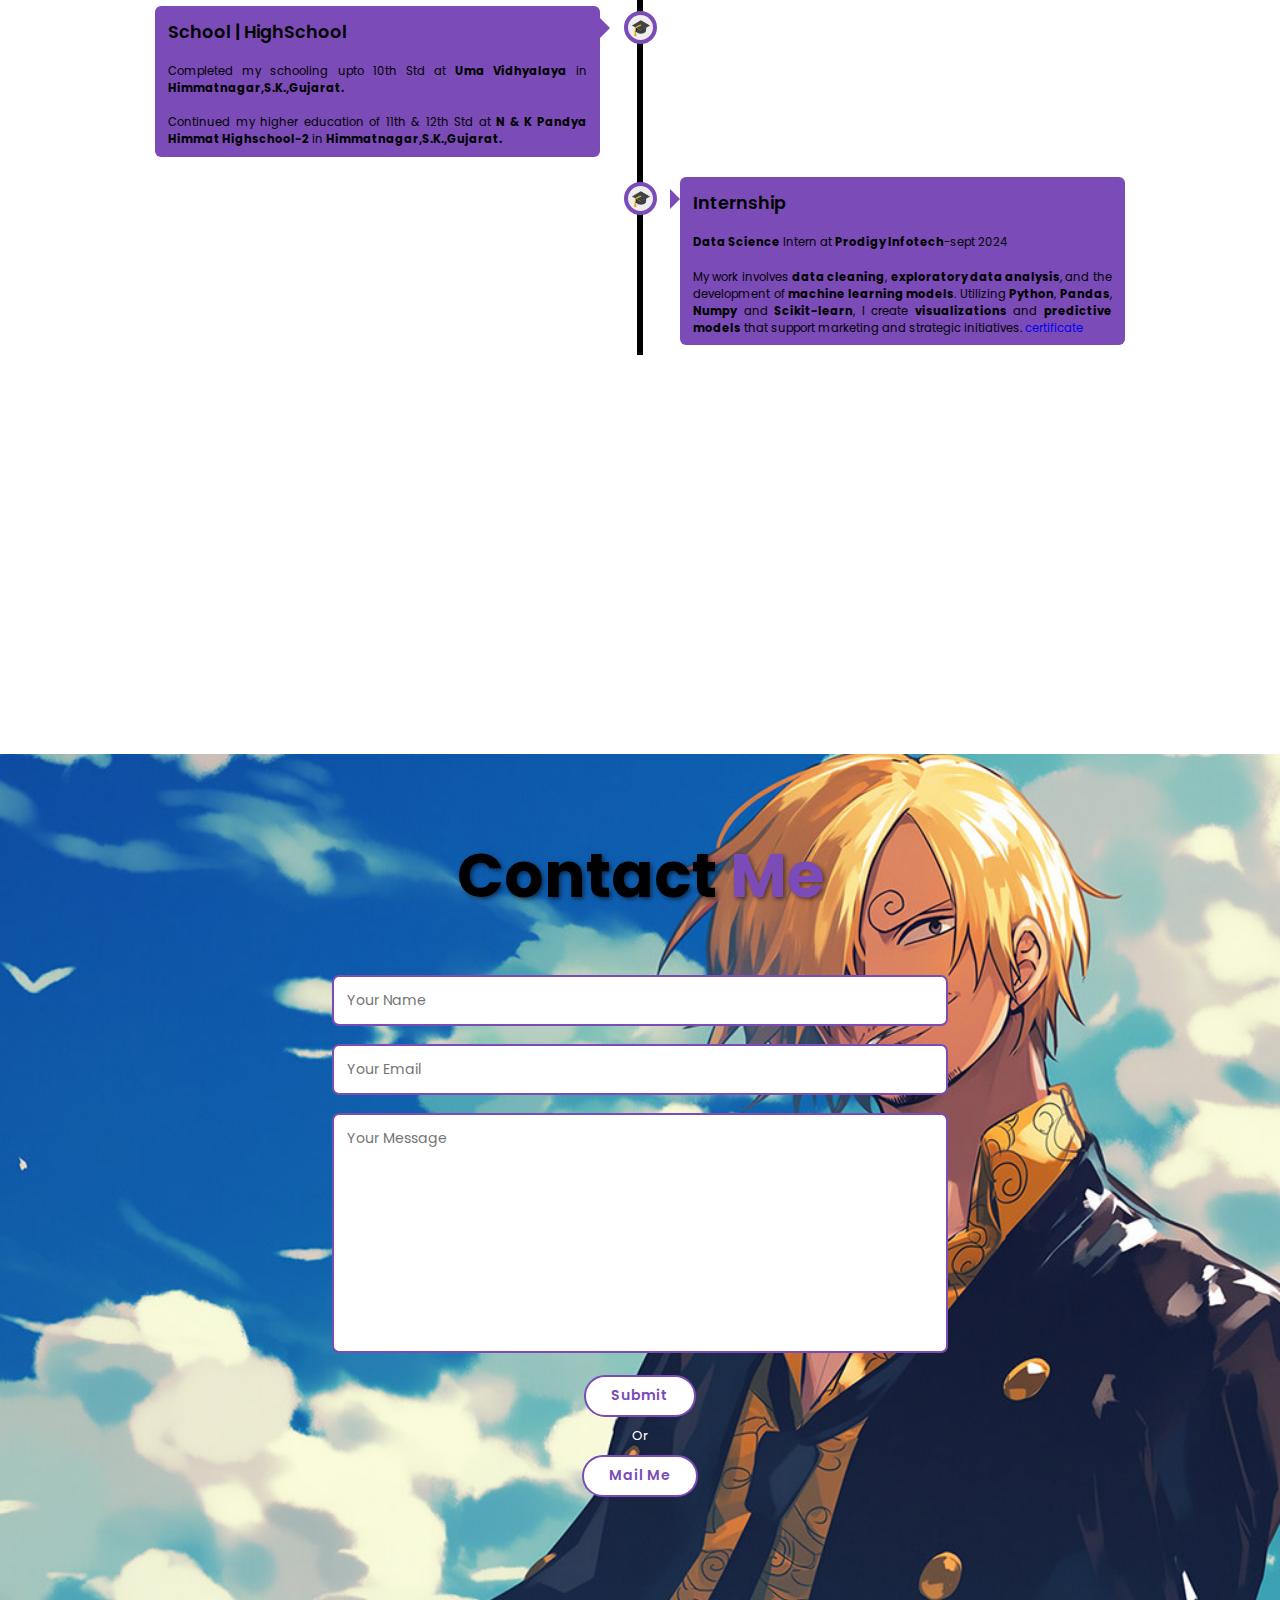
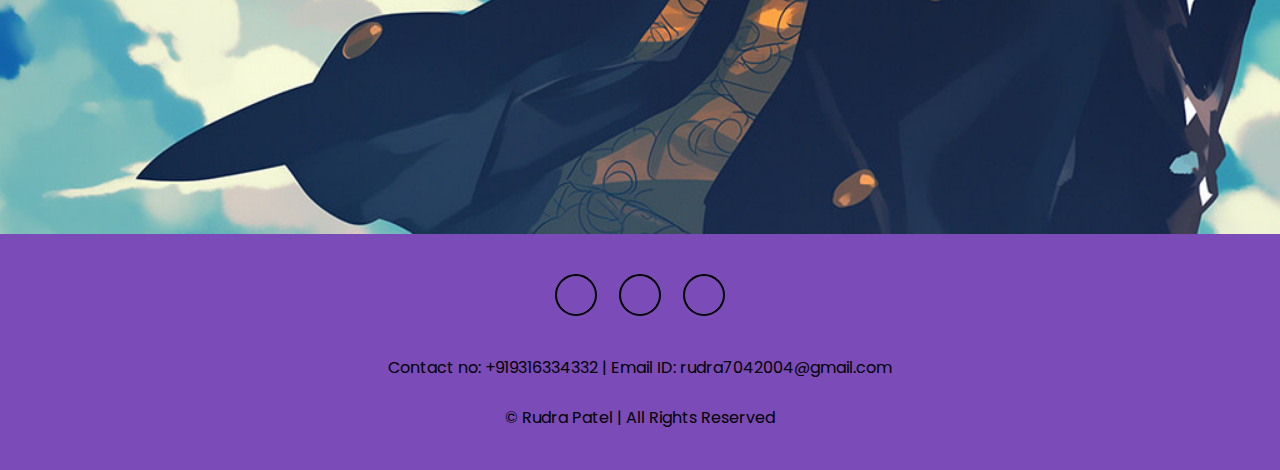
==== commit 66d4ca7c: "theme change message" ====
--- a/index.html
+++ b/index.html
@@ -19,6 +19,9 @@
 
     <header class="header">
       <a href="#" title="click me" class="logo" id="theme-toggle">Rudra</a>
+      <div id="theme-message" class="theme-message">
+        <p>Click here to change the theme!</p>
+      </div>
 
       <i class="fa-solid fa-bars" id="menu-icon"></i>
 
@@ -66,7 +69,6 @@
 
     <section class="about" id="about">
       <h2 class="heading">About <span>Me</span></h2>
-
       <div class="about-container">
         <div class="about-box">
           <div class="about-info">
@@ -77,8 +79,7 @@
               journey into data science began with a keen interest in uncovering
               patterns and insights from complex datasets. Over time, I have
               honed my skills in Python, SQL, and various data visualization
-              tools, allowing me to transform raw data into actionable insights.
-              <span id="more-text1" style="display: none">
+              tools, allowing me to transform raw data into actionable insights.  
                 I have hands-on experience in building predictive models,
                 conducting exploratory data analysis, and deploying machine
                 learning algorithms to solve real-world problems. My portfolio
@@ -88,32 +89,6 @@
                 ever-evolving field of data science.
               </span>
             </p>
-            <button class="toggle-btn" data-target="more-text1">
-              Show More
-            </button>
-          </div>
-        </div>
-
-        <div class="about-box">
-          <div class="about-info">
-            <h4>Web Developer</h4>
-            <p id="about-text2">
-              In addition to my data science expertise, I am also proficient in
-              front-end development. I have a solid grasp of HTML, CSS, and
-              JavaScript, which I use to create responsive and visually
-              appealing web applications. My front-end skills enable me to build
-              user-friendly interfaces that complement my data-driven projects.
-              <span id="more-text2" style="display: none">
-                I enjoy the creative aspect of web development and strive to
-                design websites that are both functional and aesthetically
-                pleasing. Combining my data science knowledge with front-end
-                development skills, I am well-equipped to deliver comprehensive
-                solutions that effectively communicate data insights.
-              </span>
-            </p>
-            <button class="toggle-btn" data-target="more-text2">
-              Show More
-            </button>
           </div>
         </div>
       </div>
@@ -218,8 +193,7 @@
 
     <section class="project" id="project">
       <h2 class="heading">Projects</h2>
-      <br />
-      <h2 class="heading">Data Science</h2>
+      <h2 class="heading">Data <span>Science</span></h2>
 
       <div class="project-container">
         <div class="project-box">
--- a/style.css
+++ b/style.css
@@ -18,6 +18,8 @@
   --main-color: #7b4bb7;
   --highlight-color: rgba(255, 255, 255, 0.9);
   --nav-top: rgba(255, 255, 255, 0.4);
+  --transition-duration: 0.5s; /* Add this */
+  --transition-timing-function: ease-in-out; /* Add this */
 }
 .dark-theme {
   --bg-color: #000000;
@@ -26,6 +28,30 @@
   --main-color: #7b4bb7;
   --highlight-color: rgba(0, 0, 0, 0.9);
   --nav-top: rgba(0, 0, 0, 0.4);
+  --transition-duration: 0.5s; /* Add this */
+  --transition-timing-function: ease-in-out; /* Add this */
+}
+body,
+.header,
+.navbar a,
+.logo,
+.heading,
+.home,
+.home-content h1,
+.home-content h3,
+.home-content p,
+.btn,
+.skills .container,
+.skills .category-heading,
+.slide,
+.about-box,
+.about-info h4,
+.about-info p {
+  transition: background-color var(--transition-duration)
+      var(--transition-timing-function),
+    color var(--transition-duration) var(--transition-timing-function),
+    border-color var(--transition-duration) var(--transition-timing-function),
+    box-shadow var(--transition-duration) var(--transition-timing-function);
 }
 
 html {
@@ -156,6 +182,50 @@
   padding: 5rem 9% 5rem;
 }
 
+.theme-message {
+  display: none;
+  position: fixed;
+  top: 80px;
+  left: 20px;
+  background-color: var(--text-color);
+  color: var(--bg-color);
+  padding: 10px;
+  border-radius: 5px;
+  box-shadow: 0 0 10px rgba(0, 0, 0, 0.1);
+  z-index: 1000;
+  opacity: 0;
+  transition: opacity 0.3s ease;
+}
+
+.theme-message.show {
+  display: block;
+  opacity: 1;
+}
+
+.theme-message::after {
+  content: "";
+  position: absolute;
+  top: -10px; /* Position the arrow just above the box */
+  right: 20px; /* Align arrow with the box */
+  width: 0;
+  height: 0;
+  border-left: 10px solid transparent;
+  border-right: 10px solid transparent;
+  border-bottom: 10px solid var(--main-color);
+}
+
+.heading {
+  color: var(--text-color);
+  margin-top: 3.5rem;
+  text-align: center;
+  font-size: 7rem;
+  padding-bottom: 2rem;
+  text-shadow: 2px 2px 4px rgba(0, 0, 0, 0.5);
+  transition: 0.5s ease;
+}
+.heading:hover {
+  transform: scale(1.03);
+}
 .home {
   display: flex;
   justify-content: center;
@@ -302,42 +372,26 @@
   background-size: cover;
   position: relative;
 }
-.heading {
-  color: var(--text-color);
-  margin-top: 3.5rem;
-  text-align: center;
-  font-size: 7rem;
-  padding-bottom: 2rem;
-  text-shadow: 2px 2px 4px rgba(0, 0, 0, 0.5);
-}
 .about-container {
-  display: grid;
-  grid-template-columns: repeat(1, 1fr);
   align-items: center;
-  gap: 2.5rem;
 }
 
 .about-box {
   background: var(--main-color);
-  height: auto;
-  min-height: 200px;
-  border-radius: 1rem;
+  min-height: auto;
+  border-radius: 0.5rem;
   cursor: pointer;
   transition: 0.3s ease;
   border: 1px solid var(--main-color);
   padding: 0.3rem;
-  width: 80%;
-  margin: 0 auto;
-  animation: appear 5s linear;
-  animation-timeline: view();
-  animation-range: entry 0% cover 20%;
+  width: 50%;
+  margin: 0;
 }
 
 .about-box .about-info {
   display: flex;
   flex-direction: column;
-  text-align: left;
-  height: auto;
+  text-align: justify;
   justify-content: center;
   align-items: center;
   padding: 2em;
@@ -358,23 +412,6 @@
   margin: auto;
 }
 
-.toggle-btn {
-  display: inline-block;
-  margin-top: 10px;
-  padding: 0.5rem 1rem;
-  background: var(--main-color);
-  color: var(--bg-color);
-  border: none;
-  border-radius: 4px;
-  cursor: pointer;
-  transition: background 0.3s ease;
-}
-
-.toggle-btn:hover {
-  background: var(--bg-color);
-  color: var(--main-color);
-}
-
 @media (max-width: 991px) {
   section {
     padding: 10rem 3% 2rem;
@@ -387,12 +424,7 @@
   .about {
     background-image: none;
   }
-  .about h2 {
-    margin-bottom: 3rem;
-  }
-  .about-container {
-    grid-template-columns: repeat(1, 1fr);
-  }
+
   .about-box {
     width: 100%;
   }
@@ -534,16 +566,13 @@
   background: var(--main-color);
   height: auto;
   min-height: 400px;
-  border-radius: 3rem;
+  border-radius: 1rem;
   cursor: pointer;
   transition: 0.3s ease;
   border: 1px solid var(--main-color);
   padding: 2rem;
   width: 80%;
   margin: 0 auto;
-  animation: appear 5s linear;
-  animation-timeline: view();
-  animation-range: entry 0% cover 20%;
 }
 
 .project-box:hover {
@@ -579,6 +608,7 @@
   font-size: 1.6rem;
   font-weight: 400;
   margin-bottom: 20px;
+  text-align: justify;
 }
 
 .show-description-btn {
@@ -656,6 +686,7 @@
 
   .heading {
     font-size: 4rem;
+    margin-bottom: 0;
   }
 }
 
@@ -763,6 +794,7 @@
 
 .education .content .decs {
   margin-left: 1.5rem;
+  margin-right: 1.5rem;
   padding-bottom: 1rem;
 }
 
@@ -774,6 +806,7 @@
 
 .education .content .decs p {
   font-size: 1.3rem;
+  text-align: justify;
   margin-top: 2rem;
   color: var(--text-color);
 }
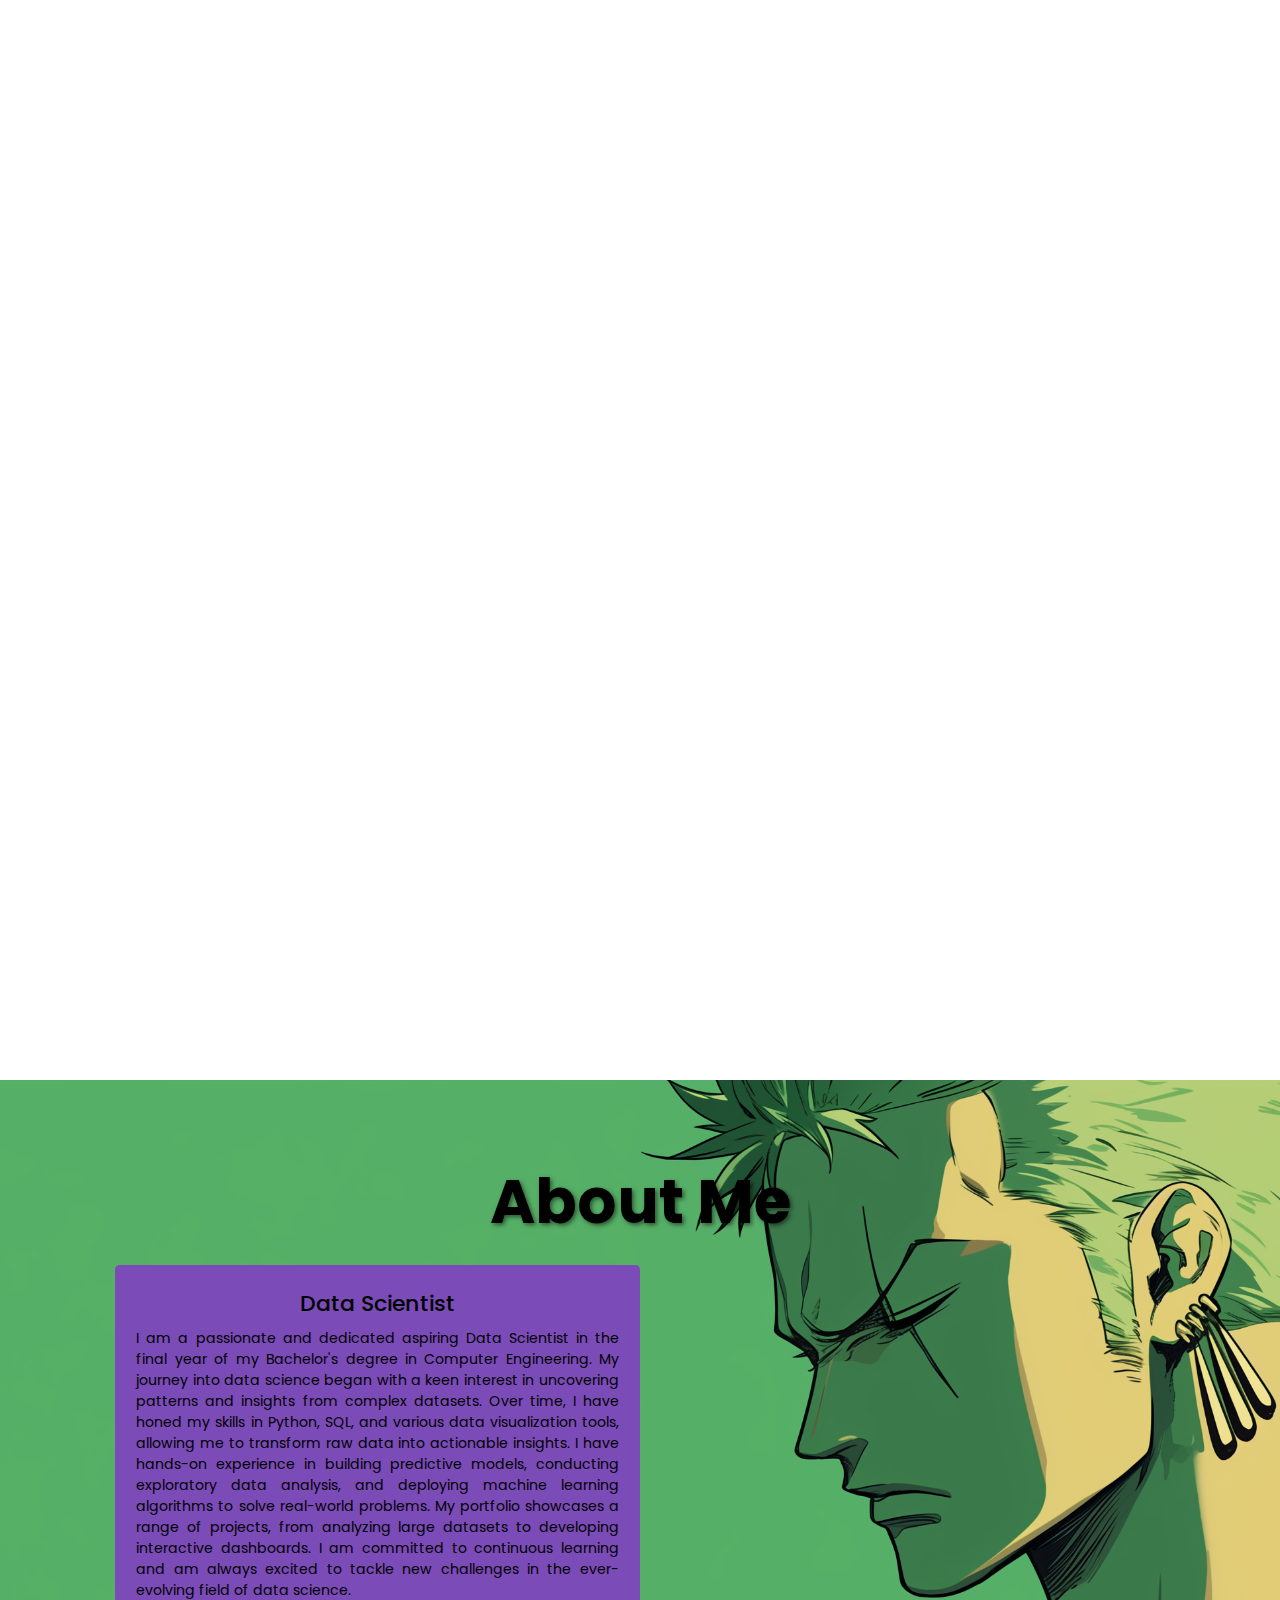
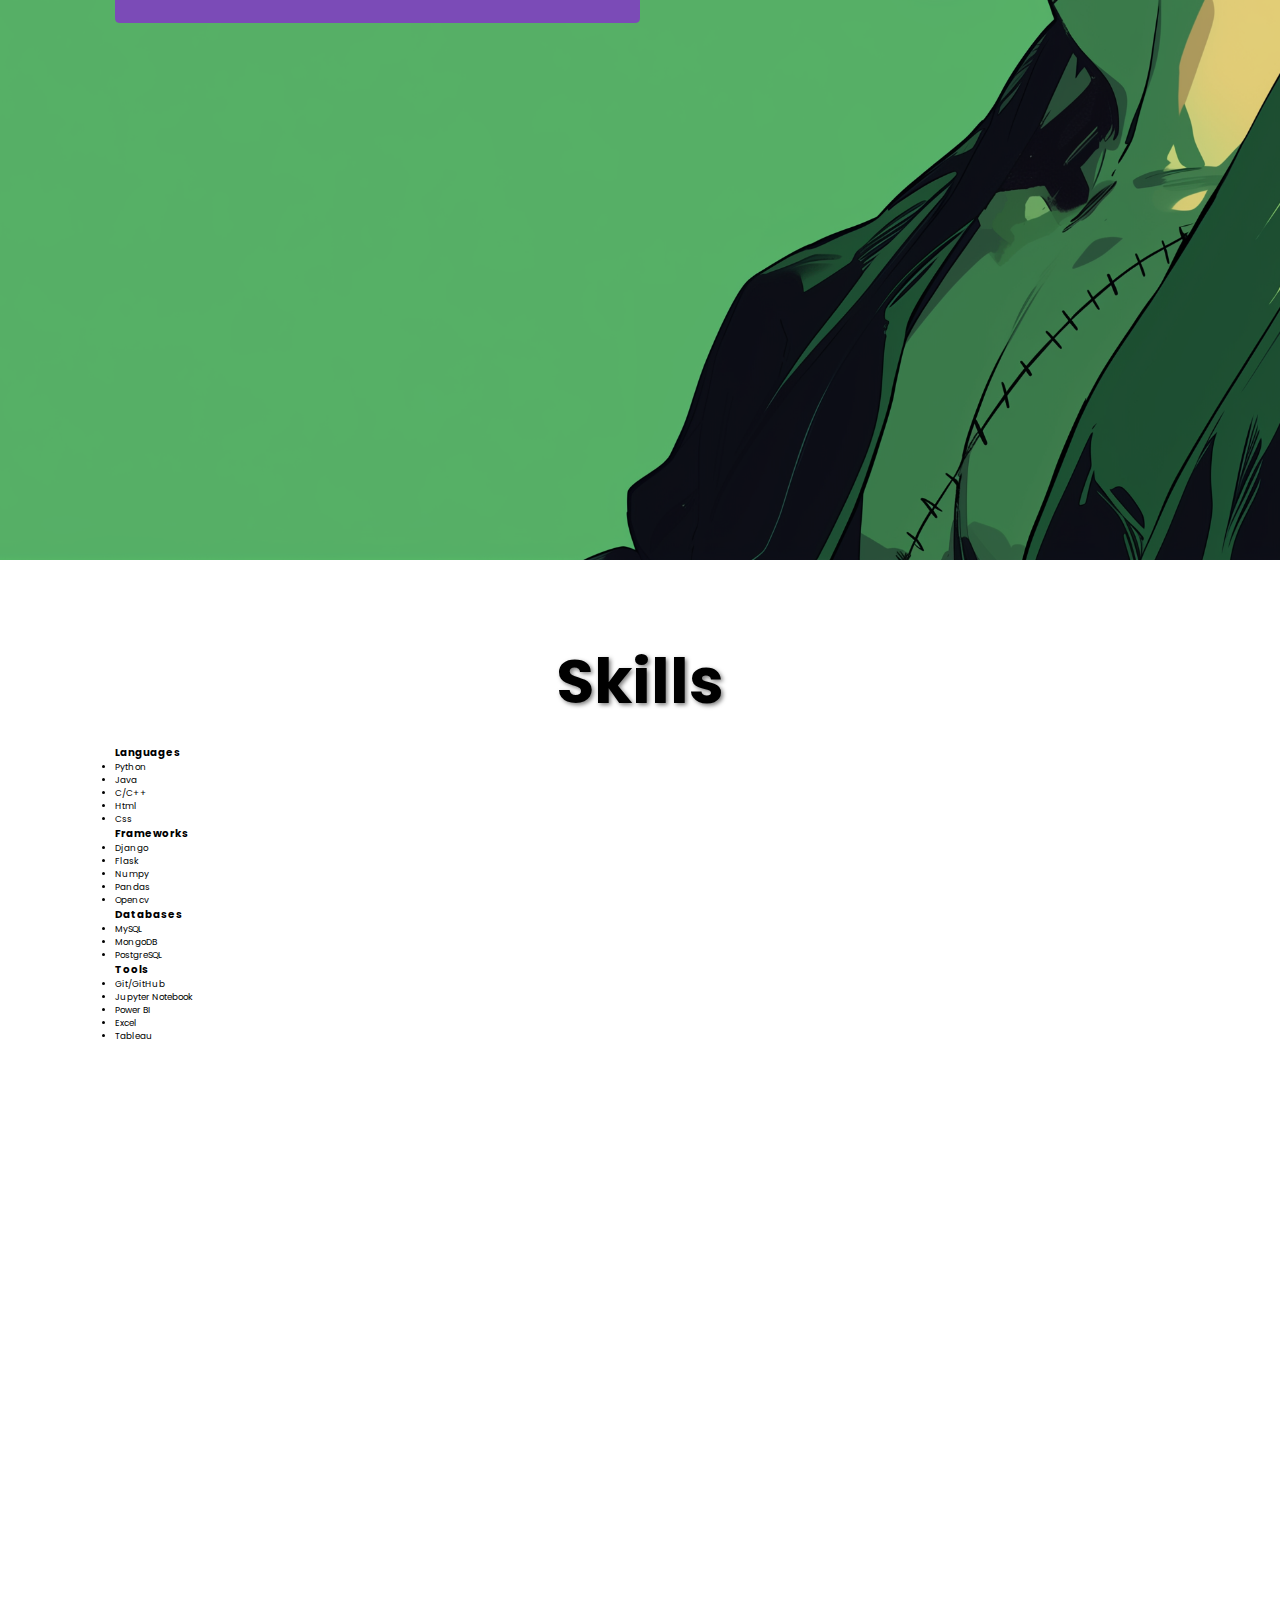
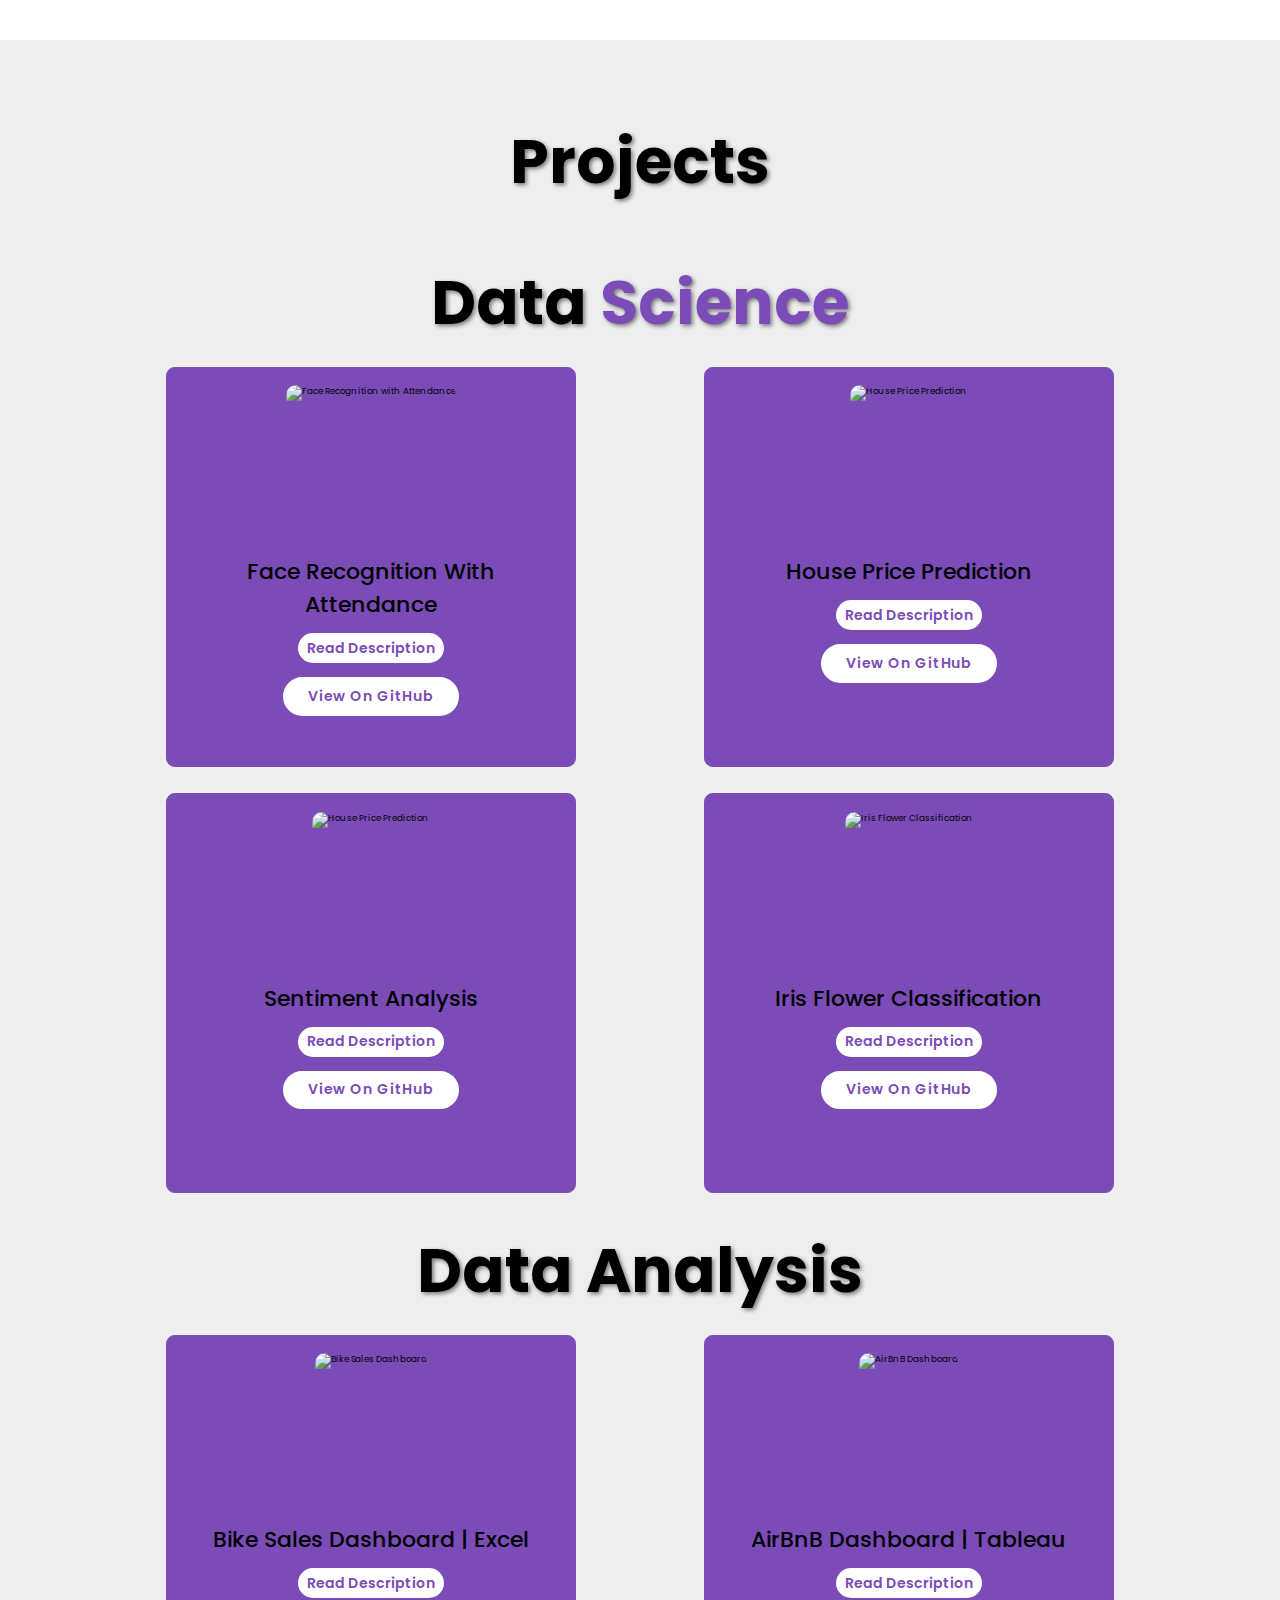
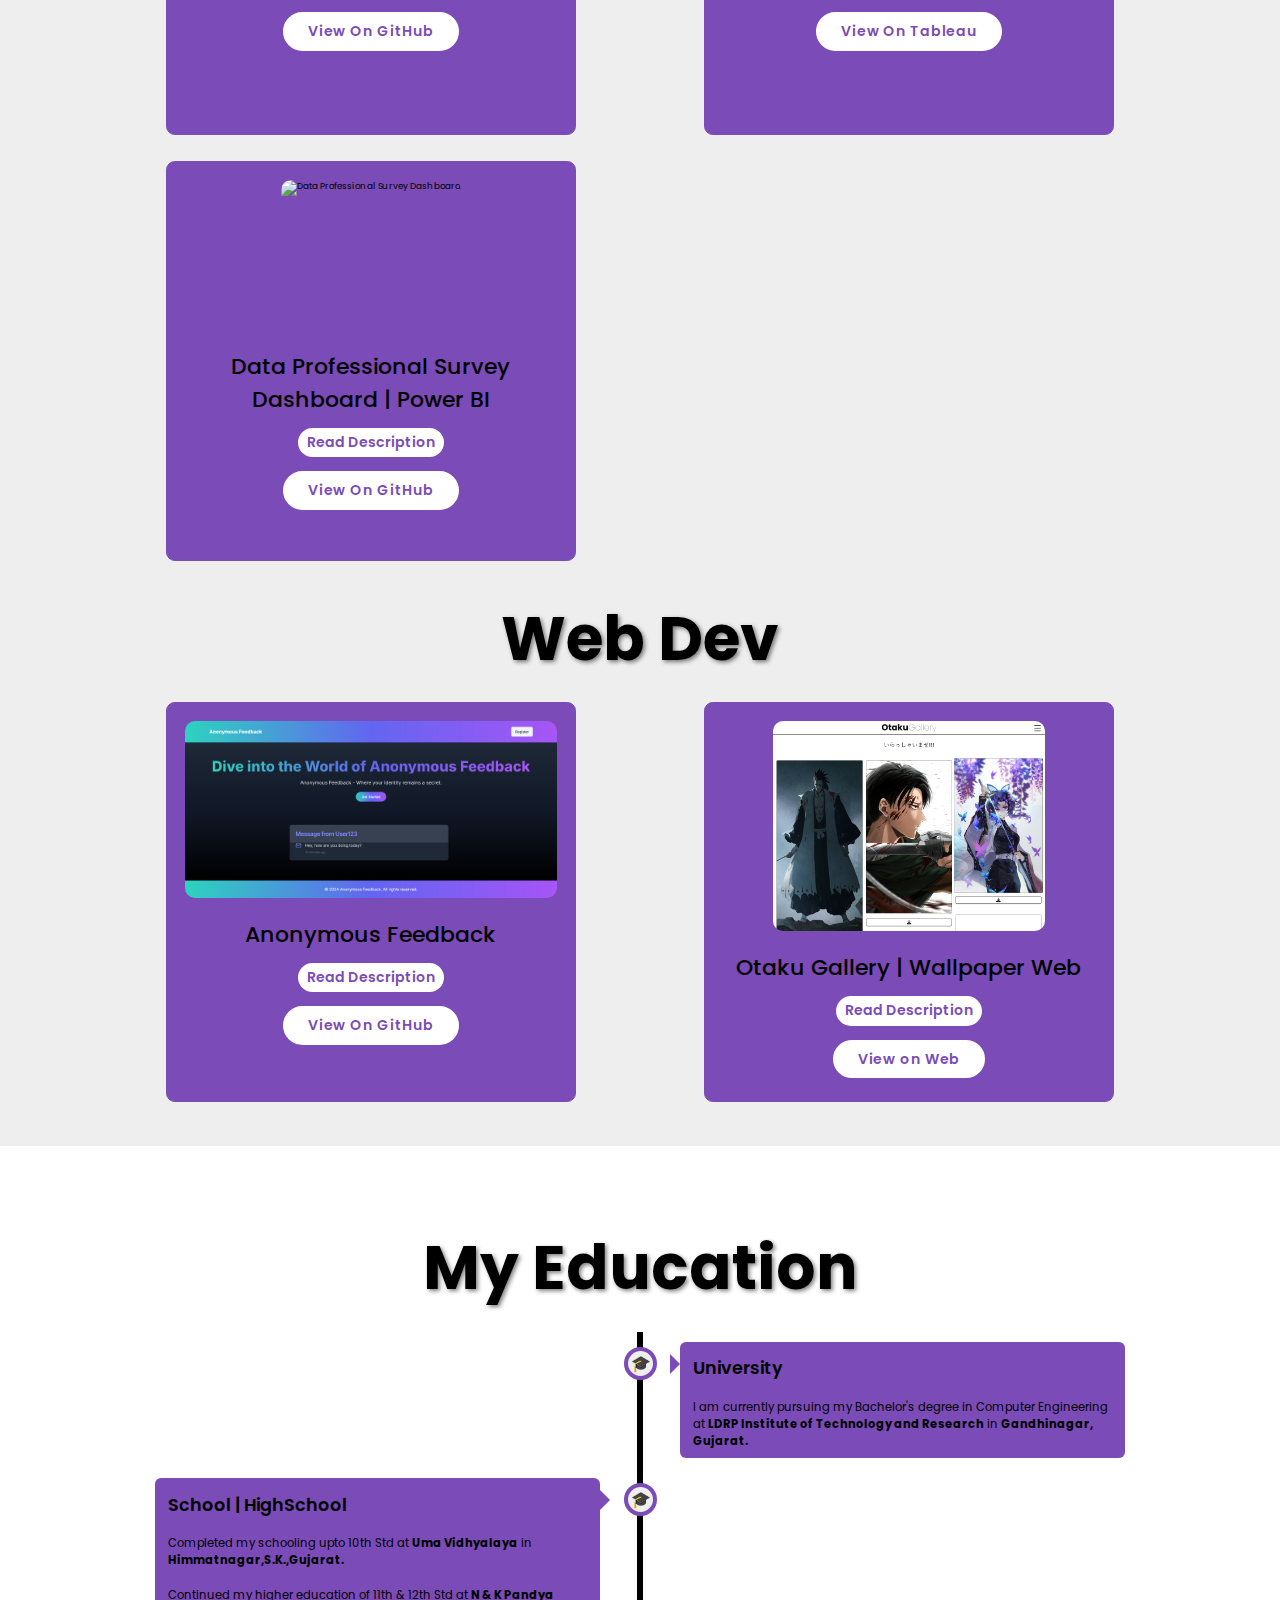
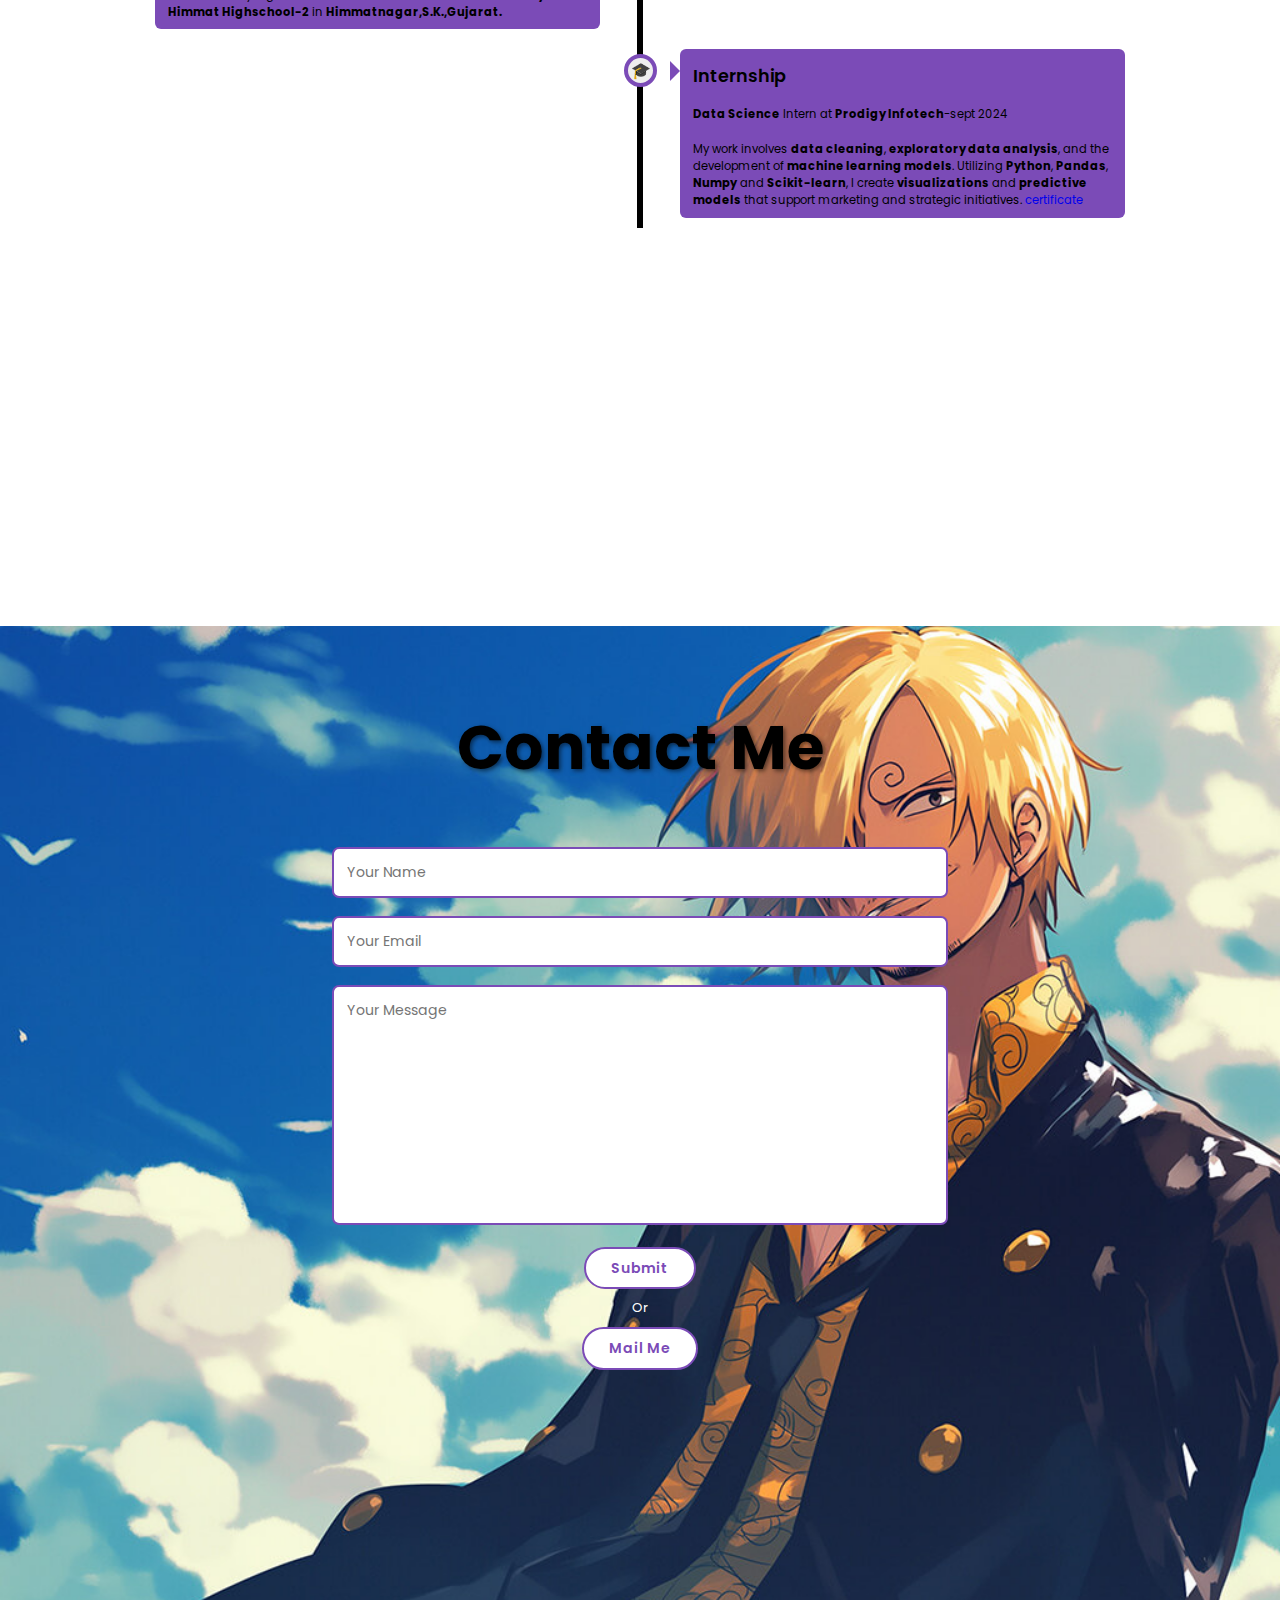
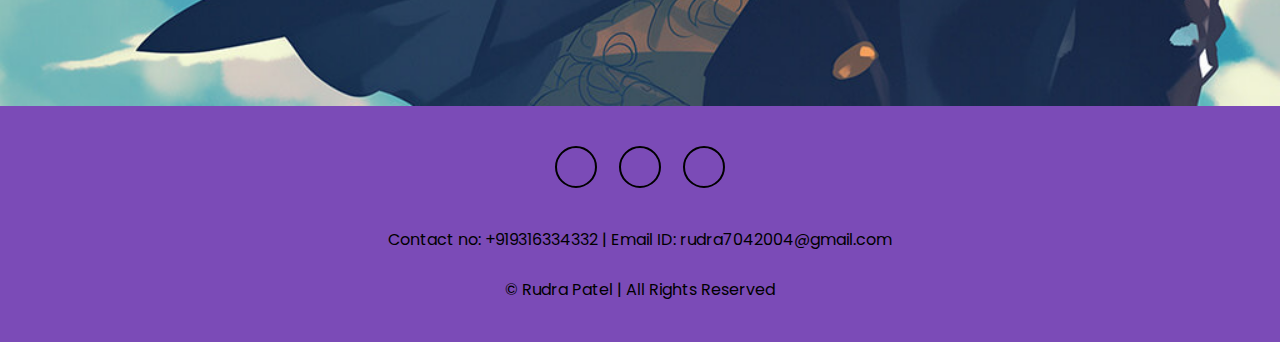
==== commit ff6fd1b2: "title" ====
--- a/index.html
+++ b/index.html
@@ -68,7 +68,7 @@
     </section>
 
     <section class="about" id="about">
-      <h2 class="heading">About <span>Me</span></h2>
+      <h2 class="heading">About Me</h2>
       <div class="about-container">
         <div class="about-box">
           <div class="about-info">
@@ -94,102 +94,53 @@
       </div>
     </section>
 
-    <section class="skills" id="skills">
+    <section id="skills">
       <h2 class="heading">Skills</h2>
-      <div class="container">
-        <h2 class="category-heading">Languages</h2>
-        <div class="skills-slider">
-          <div class="slide">
-            <img src="assets\svg\python-svgrepo-com.svg" alt="Python" />
-            <span>Python</span>
-          </div>
-          <div class="slide">
-            <img src="assets\svg\java-svgrepo-com.svg" alt="Java" />
-            <span>Java</span>
-          </div>
-          <div class="slide">
-            <img src="assets\svg\cpp-svgrepo-com.svg" alt="C/C++" />
-            <span>C/C++</span>
-          </div>
-          <div class="slide">
-            <img src="assets\svg\html-5-logo-svgrepo-com.svg" alt="HTML" />
-            <span>HTML</span>
-          </div>
-          <div class="slide">
-            <img src="assets\svg\css-3-svgrepo-com.svg" alt="CSS" />
-            <span>CSS</span>
-          </div>
-        </div>
-
-        <h2 class="category-heading">Frameworks</h2>
-        <div class="skills-slider">
-          <div class="slide">
-            <img src="assets\svg\flask-svgrepo-com.svg" alt="React" />
-            <span>Flask</span>
-          </div>
-          <div class="slide">
-            <img src="assets\svg\django-icon-svgrepo-com.svg" alt="Django" />
-            <span>Django</span>
-          </div>
-          <div class="slide">
-            <img src="assets\svg\numpy-svgrepo-com.svg" alt="Numpy" />
-            <span>Numpy</span>
-          </div>
-          <div class="slide">
-            <img src="assets\svg\pandas-svgrepo-com.svg" alt="Pandas" />
-            <span>Pandas</span>
-          </div>
-          <div class="slide">
-            <img src="assets\svg\opencv-svgrepo-com.svg" alt="OpenCV" />
-            <span>OpenCV</span>
-          </div>
-        </div>
-
-        <h2 class="category-heading">Databases</h2>
-        <div class="skills-slider">
-          <div class="slide">
-            <img src="assets\svg\sql-svgrepo-com.svg" alt="SQL" />
-            <span>SQL</span>
-          </div>
-          <div class="slide">
-            <img src="assets\svg\mongo-svgrepo-com.svg" alt="MongoDB" />
-            <span>MongoDB</span>
-          </div>
-          <div class="slide">
-            <img src="assets\svg\mysql-logo-svgrepo-com.svg" alt="MySql" />
-            <span>MySql</span>
-          </div>
-        </div>
-
-        <h2 class="category-heading">Tools</h2>
-        <div class="skills-slider">
-          <div class="slide">
-            <img src="assets\svg\git-svgrepo-com.svg" alt="Git" />
-            <span>Git</span>
-          </div>
-          <div class="slide">
-            <img src="assets\svg\github-142-svgrepo-com.svg" alt="GitHub" />
-            <span>GitHub</span>
-          </div>
-          <div class="slide">
-            <img src="assets\svg\jupyter-svgrepo-com.svg" alt="Jupyter" />
-            <span>Jupyter</span>
-          </div>
-          <div class="slide">
-            <img src="assets\svg\Power_BI-Logo.wine.svg" alt="Power BI" />
-            <span>Power BI</span>
-          </div>
-          <div class="slide">
-            <img src="assets\svg\tableau-svgrepo-com.svg" alt="Tableau" />
-            <span>Tableau</span>
-          </div>
-          <div class="slide">
-            <img src="assets\svg\excel-svgrepo-com.svg" alt="Excel" />
-            <span>Excel</span>
-          </div>
-        </div>
-      </div>
-    </section>
+      <div class="skills-container">
+        <div class="skills-category">
+          <h3>Languages <i class="fa-solid fa-code"></i></h3>
+          <ul>
+            <li>Python</li>
+            <li>Java</li>
+            <li>C/C++</li>
+            <li>Html</li>
+            <li>Css</li>
+          </ul>
+        </div>
+    
+        <div class="skills-category">
+          <h3>Frameworks <i class="fa-solid fa-gear"></i></h3>
+          <ul>
+            <li>Django</li>
+            <li>Flask</li>
+            <li>Numpy</li>
+            <li>Pandas</li>
+            <li>Opencv</li>
+          </ul>
+        </div>
+    
+        <div class="skills-category">
+          <h3>Databases <i class="fa-solid fa-database"></i></h3>
+          <ul>
+            <li>MySQL</li>
+            <li>MongoDB</li>
+            <li>PostgreSQL</li>
+          </ul>
+        </div>
+    
+        <div class="skills-category">
+          <h3>Tools <i class="fa-solid fa-screwdriver-wrench"></i></h3>
+          <ul>
+            <li>Git/GitHub</li>
+            <li>Jupyter Notebook</li>
+            <li>Power BI</li>
+            <li>Excel</li>
+            <li>Tableau</li>
+          </ul>
+        </div>
+      </div>
+    </section>
+    
 
     <section class="project" id="project">
       <h2 class="heading">Projects</h2>
@@ -204,12 +155,12 @@
             />
             <h4>Face Recognition With Attendance</h4>
             <p class="desc">
-              Python-based face recognition system with a Tkinter GUI for
+              Python-based face recognition system with a <b>Tkinter GUI</b> for
               registering and recognizing users. The system allows users to
               register by capturing images via webcam or by selecting images
               from local storage. It stores the face data and performs real-time
               face recognition using a webcam, recording recognized faces into a
-              MySQL database.
+             <b>MySQL database</b>.
             </p>
             <button class="show-description-btn">Read Description</button>
             <a
@@ -229,14 +180,32 @@
             <h4>House Price Prediction</h4>
             <p class="desc">
               A comprehensive House Price Prediction model using Kaggle's
-              dataset. The project includes data preprocessing, feature
-              engineering, and model development. For visualization, I developed
+              dataset. The project includes <b>data preprocessing</b>, <b>feature
+                engineering</b>, and <b>model development</b>. For visualization, I developed
               a user-friendly frontend that displays predicted prices and
               insights into the factors affecting house prices.
             </p>
             <button class="show-description-btn">Read Description</button>
             <a
               href="https://github.com/rudrapatel001/House_Price_Prediction"
+              class="proj-btn"
+              >View On GitHub <i class="fab fa-github"></i
+            ></a>
+          </div>
+        </div>
+        <div class="project-box">
+          <div class="project-info">
+            <img
+              src="assets/img/sentiment analysis.jpg"
+              alt="House Price Prediction"
+            />
+            <h4>Sentiment Analysis</h4>
+            <p class="desc">
+              This project analyzes text sentiment and emotions using <b>Python</b>, <b>NLP</b>, and <b>tweet extraction</b>. It preprocesses text, detects emotions via a predefined <b>lexicon</b>, and uses the <b>VADER model</b> for sentiment analysis. Tweets are fetched with <b>GetOldTweets3</b>, and results are visualized with <b>matplotlib</b>. The project utilizes Python, NLTK, GetOldTweets3, and matplotlib for insights into sentiment and emotions in text data.
+            </p>
+            <button class="show-description-btn">Read Description</button>
+            <a
+              href="https://github.com/rudrapatel001/Sentiment-Analysis"
               class="proj-btn"
               >View On GitHub <i class="fab fa-github"></i
             ></a>
@@ -375,7 +344,7 @@
     </section>
 
     <section class="education" id="education">
-      <h2 class="heading">My <span>Education</span></h2>
+      <h2 class="heading">My Education</h2>
 
       <div class="timeline">
         <div class="container right">
@@ -436,7 +405,7 @@
     </section>
 
     <section class="contact" id="contact">
-      <h2 class="heading">Contact <span>Me</span></h2>
+      <h2 class="heading">Contact Me</h2>
 
       <form action="https://formspree.io/f/mldrrwrr   " method="POST">
         <div class="input-box">
--- a/style.css
+++ b/style.css
@@ -360,6 +360,13 @@
     width: 70vw;
     margin-top: 4rem;
   }
+  .theme-message {
+    top: 60px;
+    left: 10px;
+  }
+  .theme-message::after {
+    left: 20px;
+  }
 }
 
 /* about me */
@@ -806,7 +813,7 @@
 
 .education .content .decs p {
   font-size: 1.3rem;
-  text-align: justify;
+  text-align: left;
   margin-top: 2rem;
   color: var(--text-color);
 }
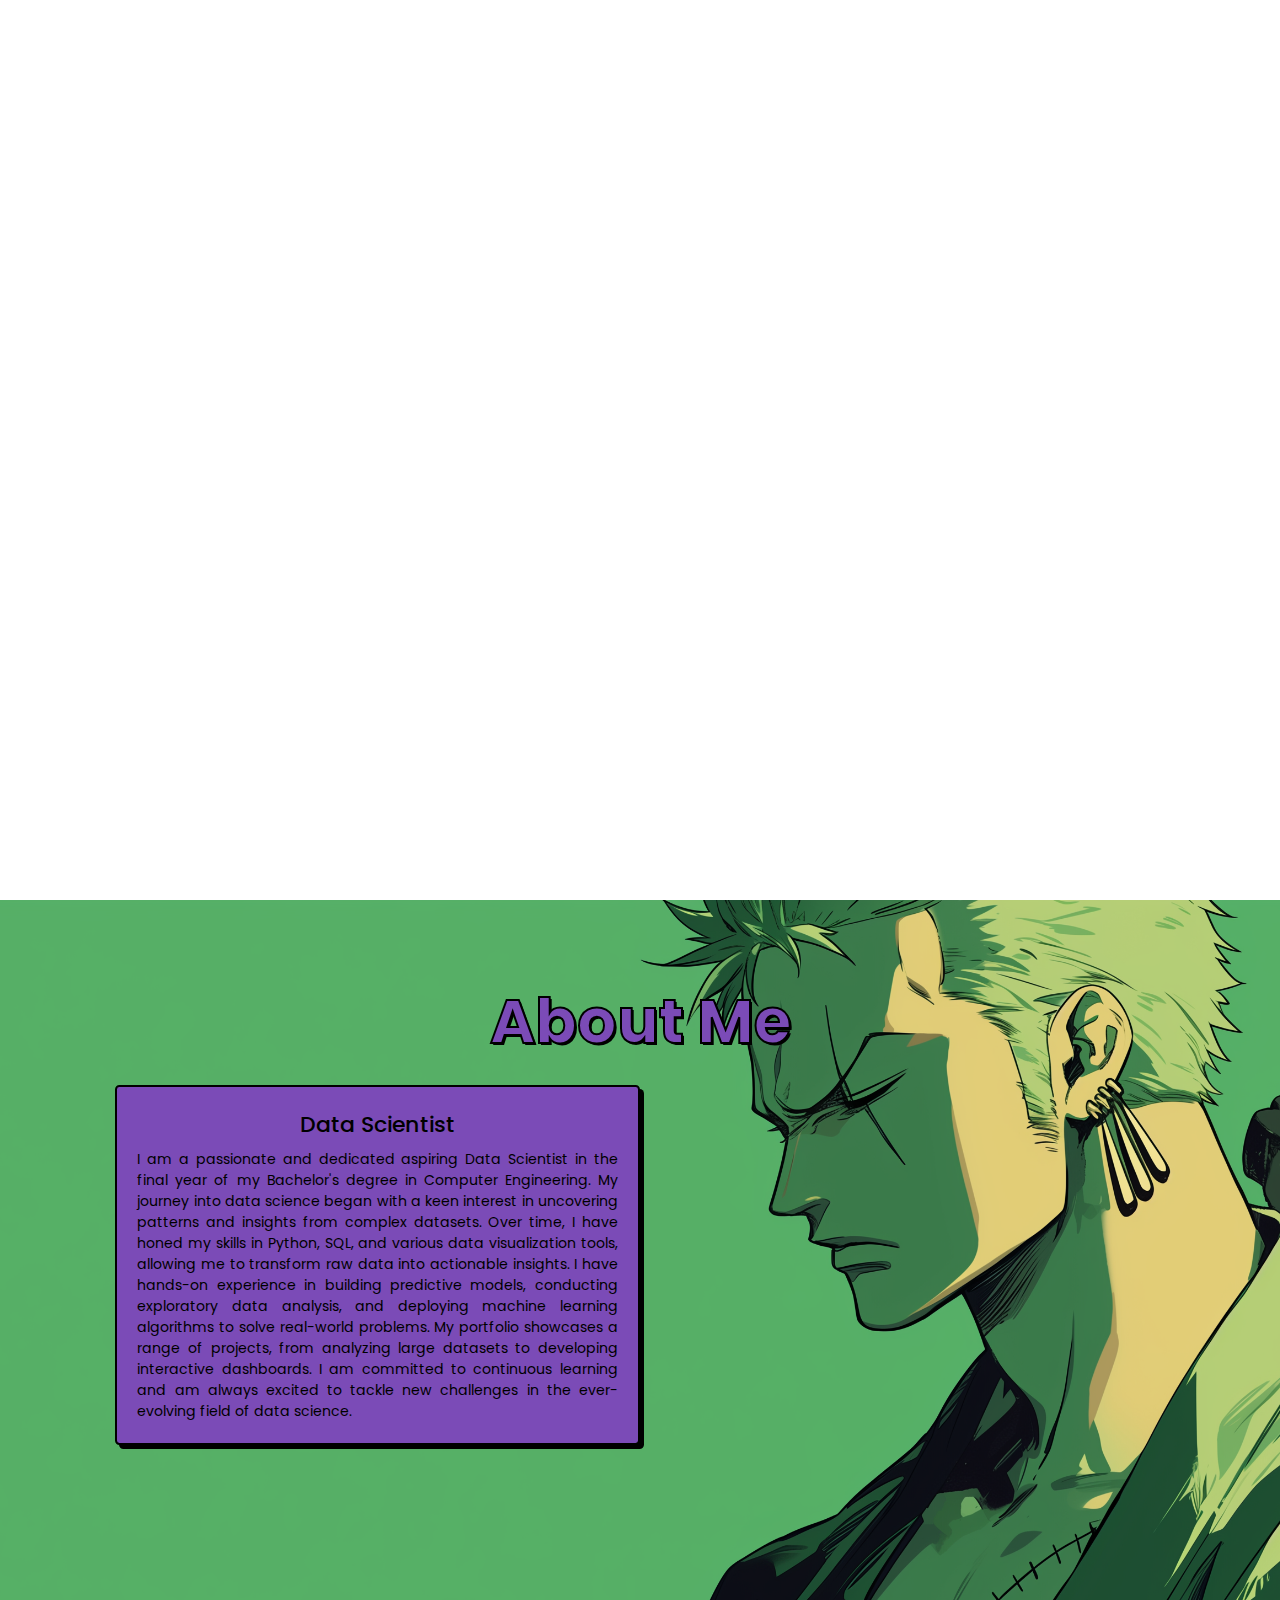
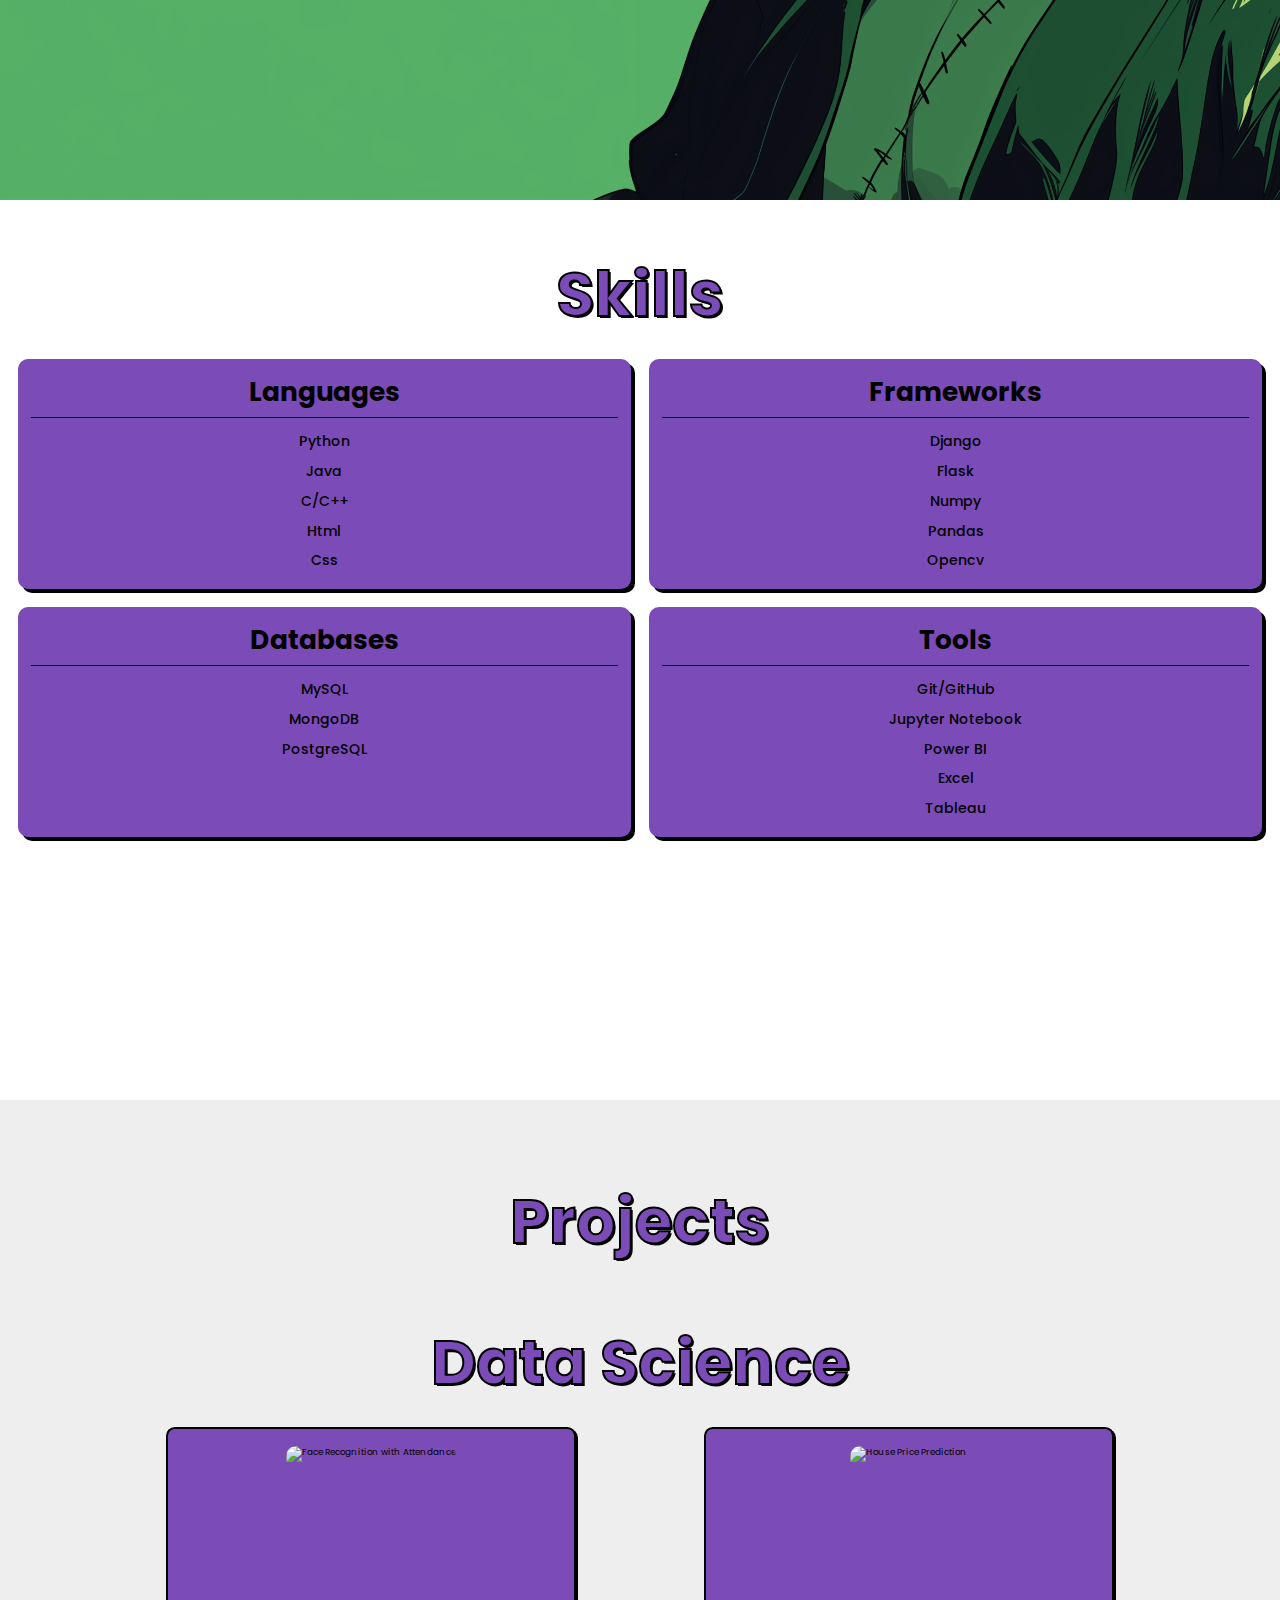
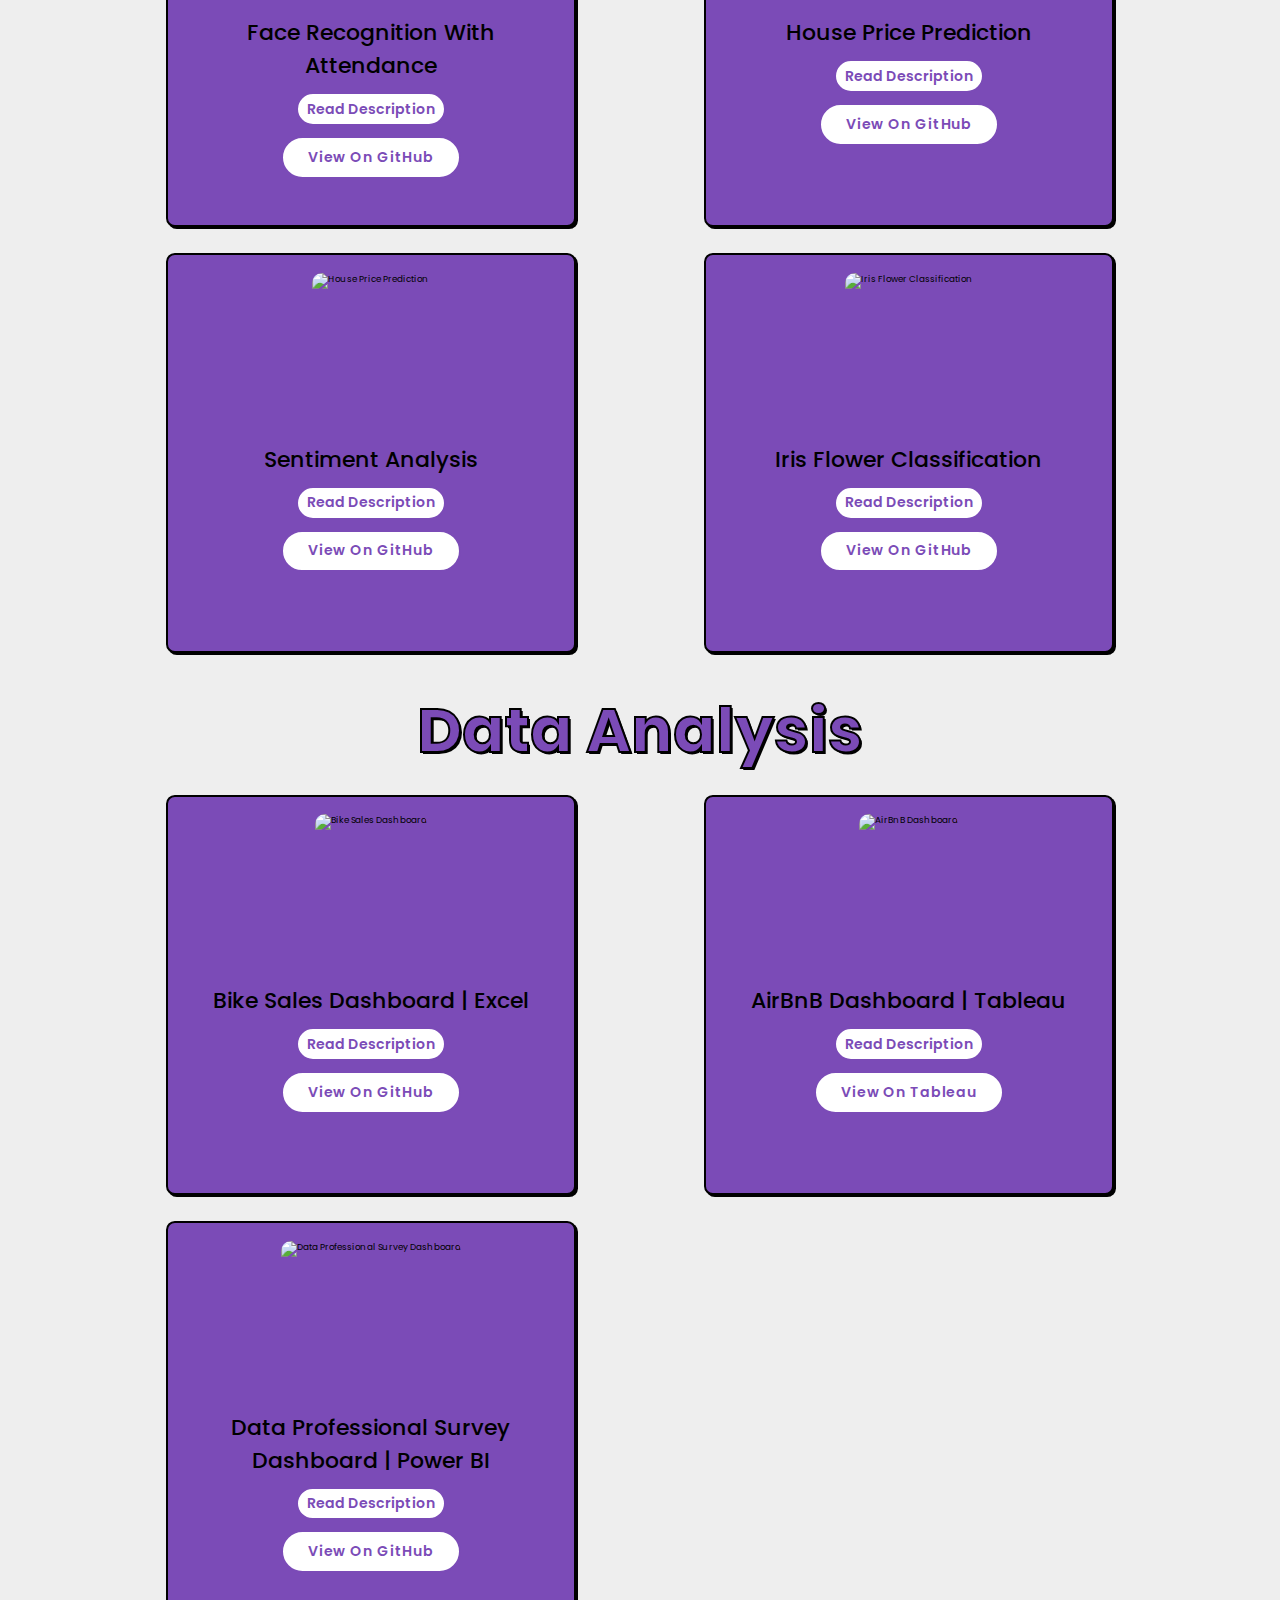
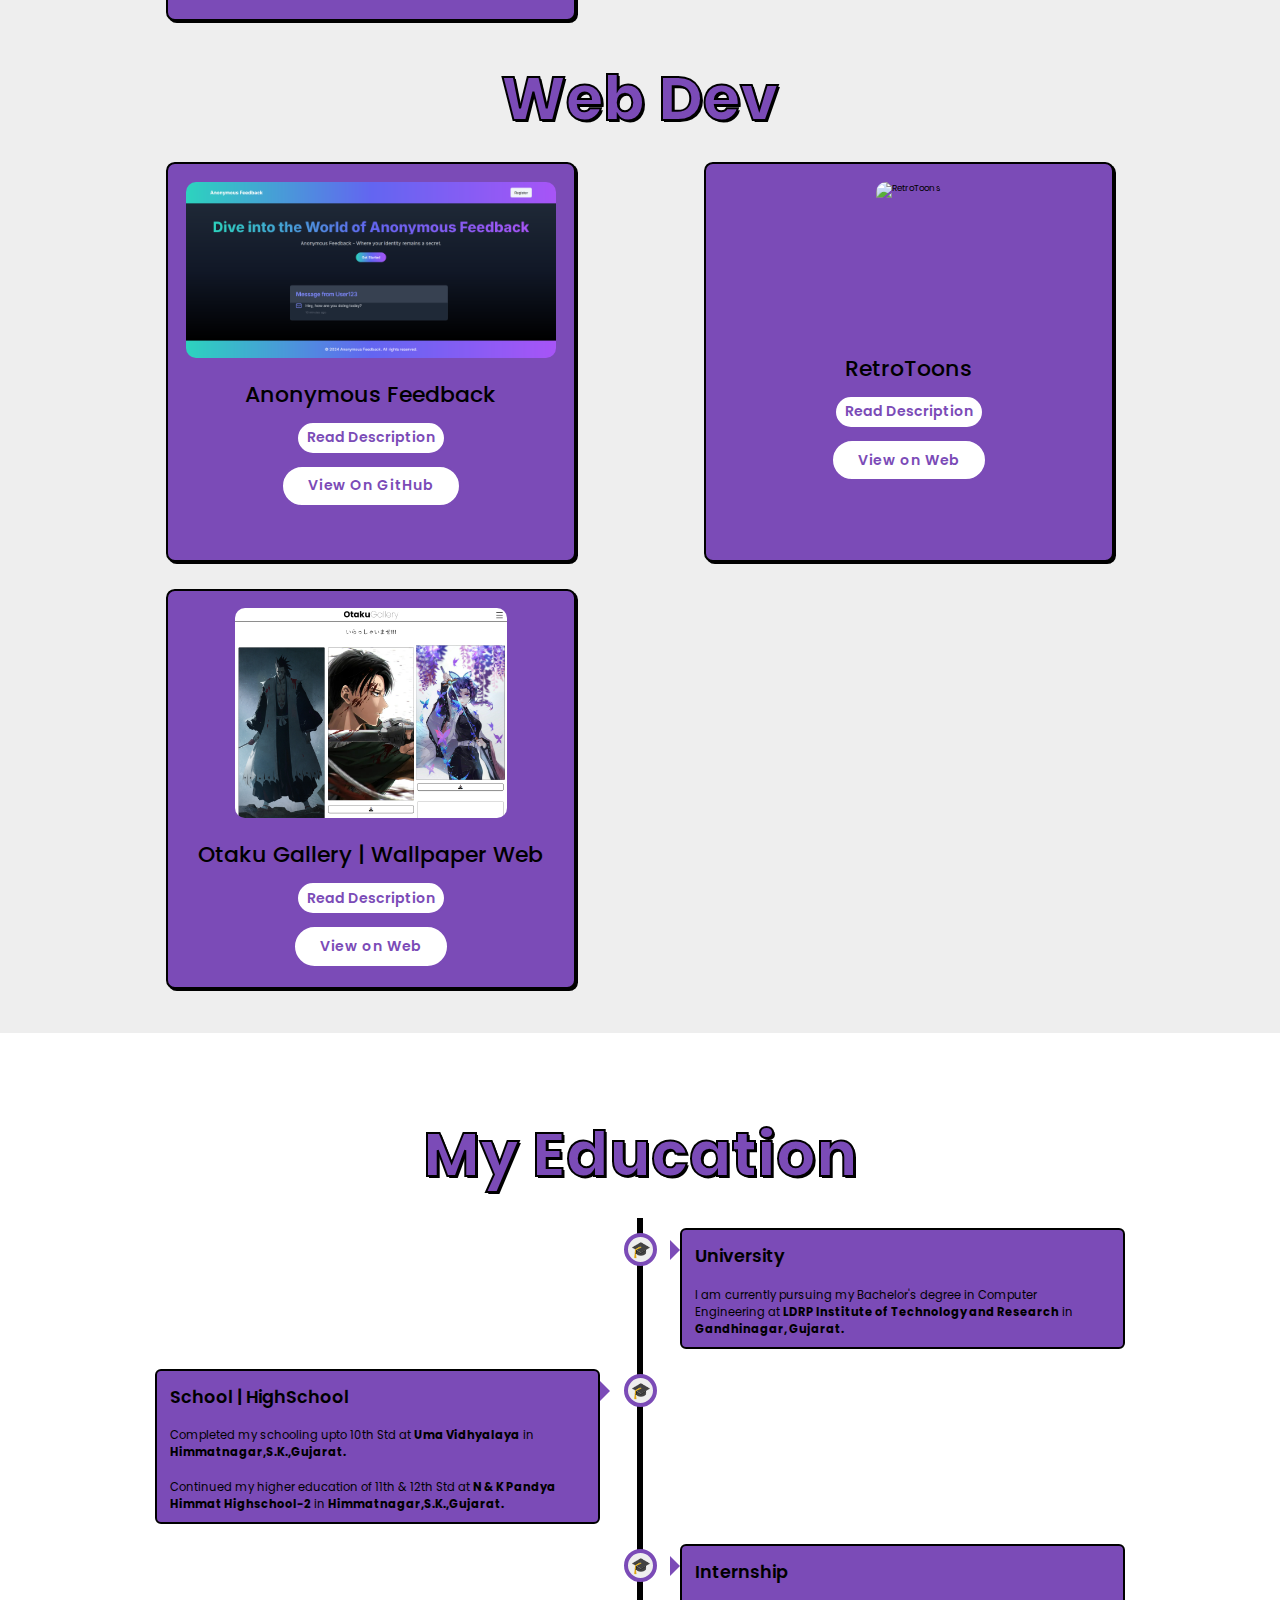
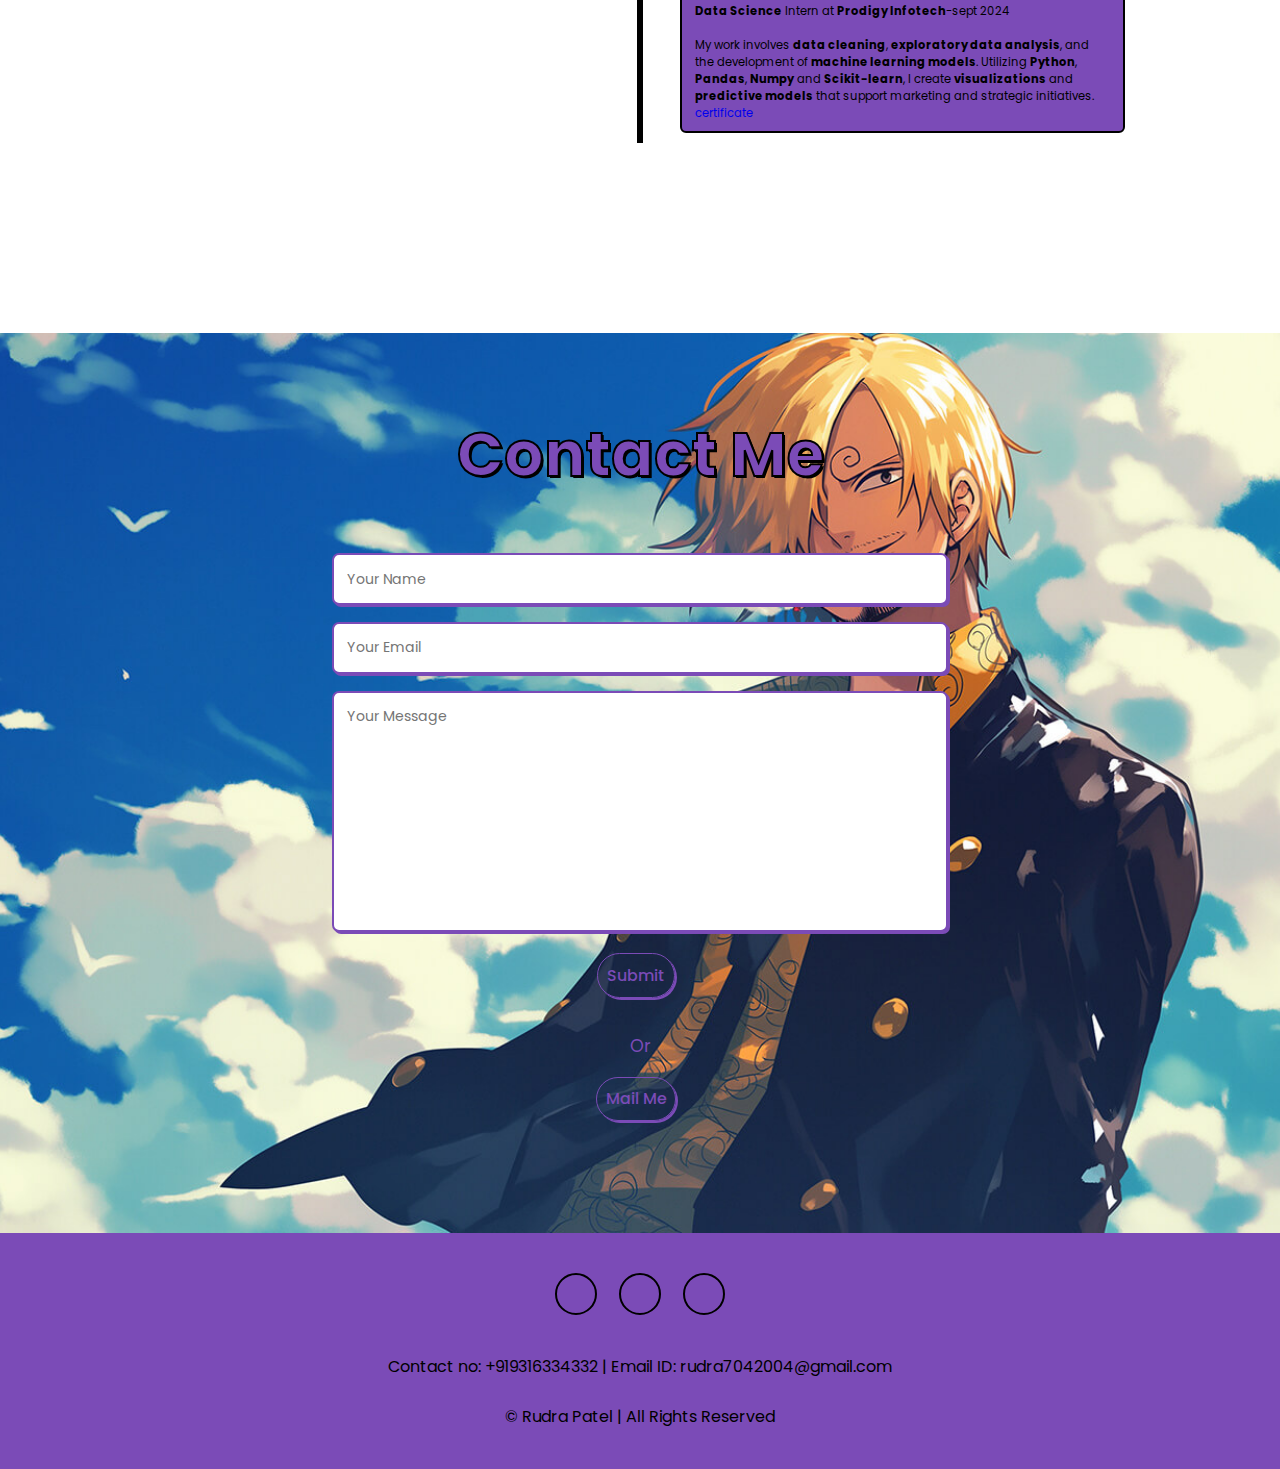
==== commit 283b6b6c: "add certificate" ====
--- a/index.html
+++ b/index.html
@@ -303,7 +303,7 @@
       <div class="project-container">
         <div class="project-box">
           <div class="project-info">
-            <img src="assets\img\AFB.png" alt="Otaku Gallery" />
+            <img src="assets\img\AFB.png" alt="Anonymous Feedback" />
             <h4>Anonymous Feedback</h4>
             <p class="desc">
               The Anonymous Feedback Platform is a secure web application
@@ -319,6 +319,19 @@
               href="https://github.com/rudrapatel001/anonymous-feedback"
               class="proj-btn"
               >View On GitHub <i class="fab fa-github"></i
+            ></a>
+          </div>
+        </div>
+        <div class="project-box">
+          <div class="project-info">
+            <img src="assets\img\RetroToons.png" alt="RetroToons" />
+            <h4>RetroToons</h4>
+            <p class="desc">
+              RetroToons is a nostalgic platform that invites users to revisit their favorite cartoons from childhood while fostering a sense of community among enthusiasts. The website features a vibrant home page where cherished memories come alive, alongside a gallery showcasing beloved classics like Pokémon and SpongeBob SquarePants. Users can explore iconic cartoons from various decades, spanning from the '80s to the 2000s, and participate in a fun quiz to discover which cartoon character they resemble the most. Additionally, the blog section offers insightful articles about legendary shows
+            </p>
+            <button class="show-description-btn">Read Description</button>
+            <a href="https://rudrapatel001.github.io/RetroToons/" class="proj-btn"
+              >View on Web <i class="fa-light fa-spider-web"></i
             ></a>
           </div>
         </div>
@@ -396,7 +409,7 @@
                 <b>Pandas</b>, <b>Numpy</b> and <b>Scikit-learn</b>, I create
                 <b>visualizations</b> and <b>predictive models</b> that support
                 marketing and strategic initiatives.
-                <a href="#" class="toggle-btn">certificate</a>
+                <a href="assets\Certification\Certificate.pdf" class="toggle-btn">certificate</a>
               </p>
             </div>
           </div>
--- a/style.css
+++ b/style.css
@@ -113,19 +113,18 @@
 }
 
 .logo {
-  font-size: 3rem;
+  font-size: 3.5rem;
   color: var(--main-color);
   font-weight: 800;
   cursor: pointer;
+  -webkit-text-stroke-width: 1px;
+  -webkit-text-stroke-color: black;
+  text-shadow: 1px 1px black;
   transition: 0.5s ease;
 }
 
-.logo:hover {
-  transform: scale(1.1);
-}
-
 .navbar a {
-  font-size: 1.8rem;
+  font-size: 2rem;
   color: var(--text-color);
   margin-left: 4rem;
   font-weight: 500;
@@ -178,7 +177,7 @@
 }
 
 section {
-  min-height: 120vh;
+  min-height: 100vh;
   padding: 5rem 9% 5rem;
 }
 
@@ -215,17 +214,17 @@
 }
 
 .heading {
-  color: var(--text-color);
+  color: var(--main-color);
   margin-top: 3.5rem;
   text-align: center;
   font-size: 7rem;
   padding-bottom: 2rem;
-  text-shadow: 2px 2px 4px rgba(0, 0, 0, 0.5);
+  text-shadow: 2px 2px var(--text-color);
+  -webkit-text-stroke-width: 2px;
+  -webkit-text-stroke-color: var(--text-color);
   transition: 0.5s ease;
 }
-.heading:hover {
-  transform: scale(1.03);
-}
+
 .home {
   display: flex;
   justify-content: center;
@@ -291,6 +290,7 @@
   height: 4rem;
   background: transparent;
   border: 0.2rem solid var(--main-color);
+  box-shadow: 2px 2px var(--main-color);
   font-size: 2rem;
   border-radius: 50%;
   color: var(--main-color);
@@ -307,23 +307,23 @@
 
 .btn {
   display: inline-block;
-  padding: 1rem 2.8rem;
-  background: var(--bg-color);
-  border-radius: 4rem;
-  font-size: 1.6rem;
-  color: var(--main-color);
-  border: 2px solid var(--main-color);
-  letter-spacing: 0.1rem;
-  font-weight: 600;
+  justify-content: center;
+  align-items: center;
+  background: transparent;
+  border: 0.2rem solid var(--main-color);
+  box-shadow: 2px 2px var(--main-color);
+  font-size: 1.8rem;
+  font-weight: 500;
+  border-radius: 50px;
+  color: var(--main-color);
+  padding: 1rem;
+  margin: 1rem 1.5rem 3rem 0.6rem;
   transition: 0.3s ease;
-  cursor: pointer;
 }
 
 .btn:hover {
-  transform: scale(1.03);
   background: var(--main-color);
   color: var(--bg-color);
-  box-shadow: 0 0 25x var(--main-color);
 }
 
 .btn.fade-in,
@@ -389,7 +389,8 @@
   border-radius: 0.5rem;
   cursor: pointer;
   transition: 0.3s ease;
-  border: 1px solid var(--main-color);
+  border: 2px solid var(--text-color);
+  box-shadow: 4px 4px var(--text-color);
   padding: 0.3rem;
   width: 50%;
   margin: 0;
@@ -450,109 +451,81 @@
     font-size: 2.5rem;
   }
 }
-/* Base Styles */
-.skills {
-  background: var(--bg-color);
-  padding: 4rem 0;
-}
-
-.skills .container {
-  background: var(--main-color);
-  color: var(--text-color);
+#skills {
   padding: 2rem;
-  width: 100%;
-  margin: auto;
-  margin-top: 2rem;
-}
-
-.skills .category-heading {
+  background-color: var(--bg-color);
+  color: var(--text-color);
+}
+
+.skills-container {
+  display: grid;
+  grid-template-columns: repeat(auto-fit, minmax(500px, 1fr));
+  gap: 2rem;
+}
+
+.skills-category {
+  background-color: var(--main-color);
+  border-radius: 10px;
+  padding: 1.5rem;
+  box-shadow: 4px 4px var(--text-color);
+  transition: transform 0.3s ease;
+}
+
+.skills-category:hover {
+  transform: translateY(-10px);
+}
+
+.skills-category h3 {
+  font-size: 3rem;
+  margin-bottom: 1rem;
+  border-bottom: 1px solid var(--text-color);
+  padding-bottom: 5px;
+  text-align: center;
+}
+.skills-category h3 i {
   font-size: 2.5rem;
-  font-weight: 600;
-  text-align: center;
-  margin-bottom: 1.5rem;
-  color: var(--text-color);
-  background: var(--bg-color);
-}
-
-.skills-slider {
-  overflow-x: auto;
-  display: flex;
-  gap: 1rem;
-  scroll-behavior: smooth;
-  margin: 2rem 0rem 2rem 0rem;
-  padding: 1rem 0rem 1rem 0;
-}
-.skills-slider::-webkit-scrollbar {
-  display: none;
-}
-
-.slide {
-  flex: 0 0 auto;
-  width: 150px;
-  text-align: center;
-  padding: 1px;
-  margin-left: 1rem;
-  background: #fff;
-  border-radius: 1rem;
-  transition: transform 0.3s ease;
-  display: flex;
-  flex-direction: column;
-  align-items: center;
-  justify-content: center;
-  height: 150px;
-}
-
-.slide img {
-  width: 50px;
-  height: 50px;
-  margin-bottom: 1rem;
-}
-
-.slide span {
+}
+.skills-category ul {
+  list-style: none;
+  padding: 0;
+}
+
+.skills-category li {
   font-size: 1.6rem;
   font-weight: 500;
-  color: var(--main-color);
-}
-
-.slide:hover {
-  box-shadow: 0 4px 10px #000;
-  transform: scale(1.03);
-}
-
-@media (max-width: 800px) {
-  .skills .container {
-    padding: 1rem;
-  }
-}
-
-@media (max-width: 750px) {
-  .skills .container {
-    margin: 0;
-    padding: 1rem;
-  }
-}
-
-@media (max-width: 390px) {
-  .skills .container {
-    padding: 0.5rem;
-  }
-
-  .skills-slider {
-    padding-bottom: 0.5rem;
-  }
-
-  .slide {
-    width: 120px; /* Adjust slide width for smaller screens */
-    height: 120px; /* Adjust slide height for smaller screens */
-  }
-
-  .slide img {
-    width: 40px;
-    height: 40px;
-  }
-
-  .slide span {
+  padding: 0.5rem 0;
+  text-align: center;
+}
+
+/* Responsive Adjustments */
+@media (max-width: 768px) {
+  .heading {
+    text-shadow: none;
+    -webkit-text-stroke-width: 1px;
+  }
+  .skills-category h3 {
+    font-size: 1.8rem;
+  }
+  .skills-category h3 i {
+    font-size: 1.5rem;
+  }
+
+  .skills-category li {
     font-size: 1.4rem;
+  }
+}
+
+@media (max-width: 480px) {
+  .skills-container {
+    grid-template-columns: 1fr;
+  }
+
+  .skills-category h3 {
+    font-size: 1.6rem;
+  }
+
+  .skills-category li {
+    font-size: 1.3rem;
   }
 }
 
@@ -576,7 +549,8 @@
   border-radius: 1rem;
   cursor: pointer;
   transition: 0.3s ease;
-  border: 1px solid var(--main-color);
+  border: 2px solid var(--text-color);
+  box-shadow: 2px 2px var(--text-color);
   padding: 2rem;
   width: 80%;
   margin: 0 auto;
@@ -585,7 +559,6 @@
 .project-box:hover {
   background: transparent;
   color: var(--text-color);
-  border: 1px solid var(--main-color);
 }
 
 .project-box .project-info {
@@ -788,6 +761,7 @@
   background: var(--main-color);
   position: relative;
   border-radius: 6px;
+  border: 2px solid var(--text-color);
   animation: appear 5s linear;
   animation-timeline: view();
   animation-range: entry 0% cover 20%;
@@ -863,7 +837,7 @@
 
 .contact h2 {
   margin-bottom: 3rem;
-  color: var(--text-color);
+  color: var(--main-color);
 }
 
 .contact form {
@@ -888,6 +862,7 @@
   background: var(--bg-color);
   border-radius: 0.8rem;
   border: 2px solid var(--main-color);
+  box-shadow: 2px 2px var(--main-color);
   margin: 1rem 0;
   resize: none;
 }
@@ -896,9 +871,9 @@
   margin-top: 1rem;
 }
 .contact form p {
-  font-size: 1.5rem;
-  color: white;
-  margin-top: 1rem;
+  font-size: 2rem;
+  color: var(--main-color);
+  margin: 1rem;
 }
 
 /* Footer */
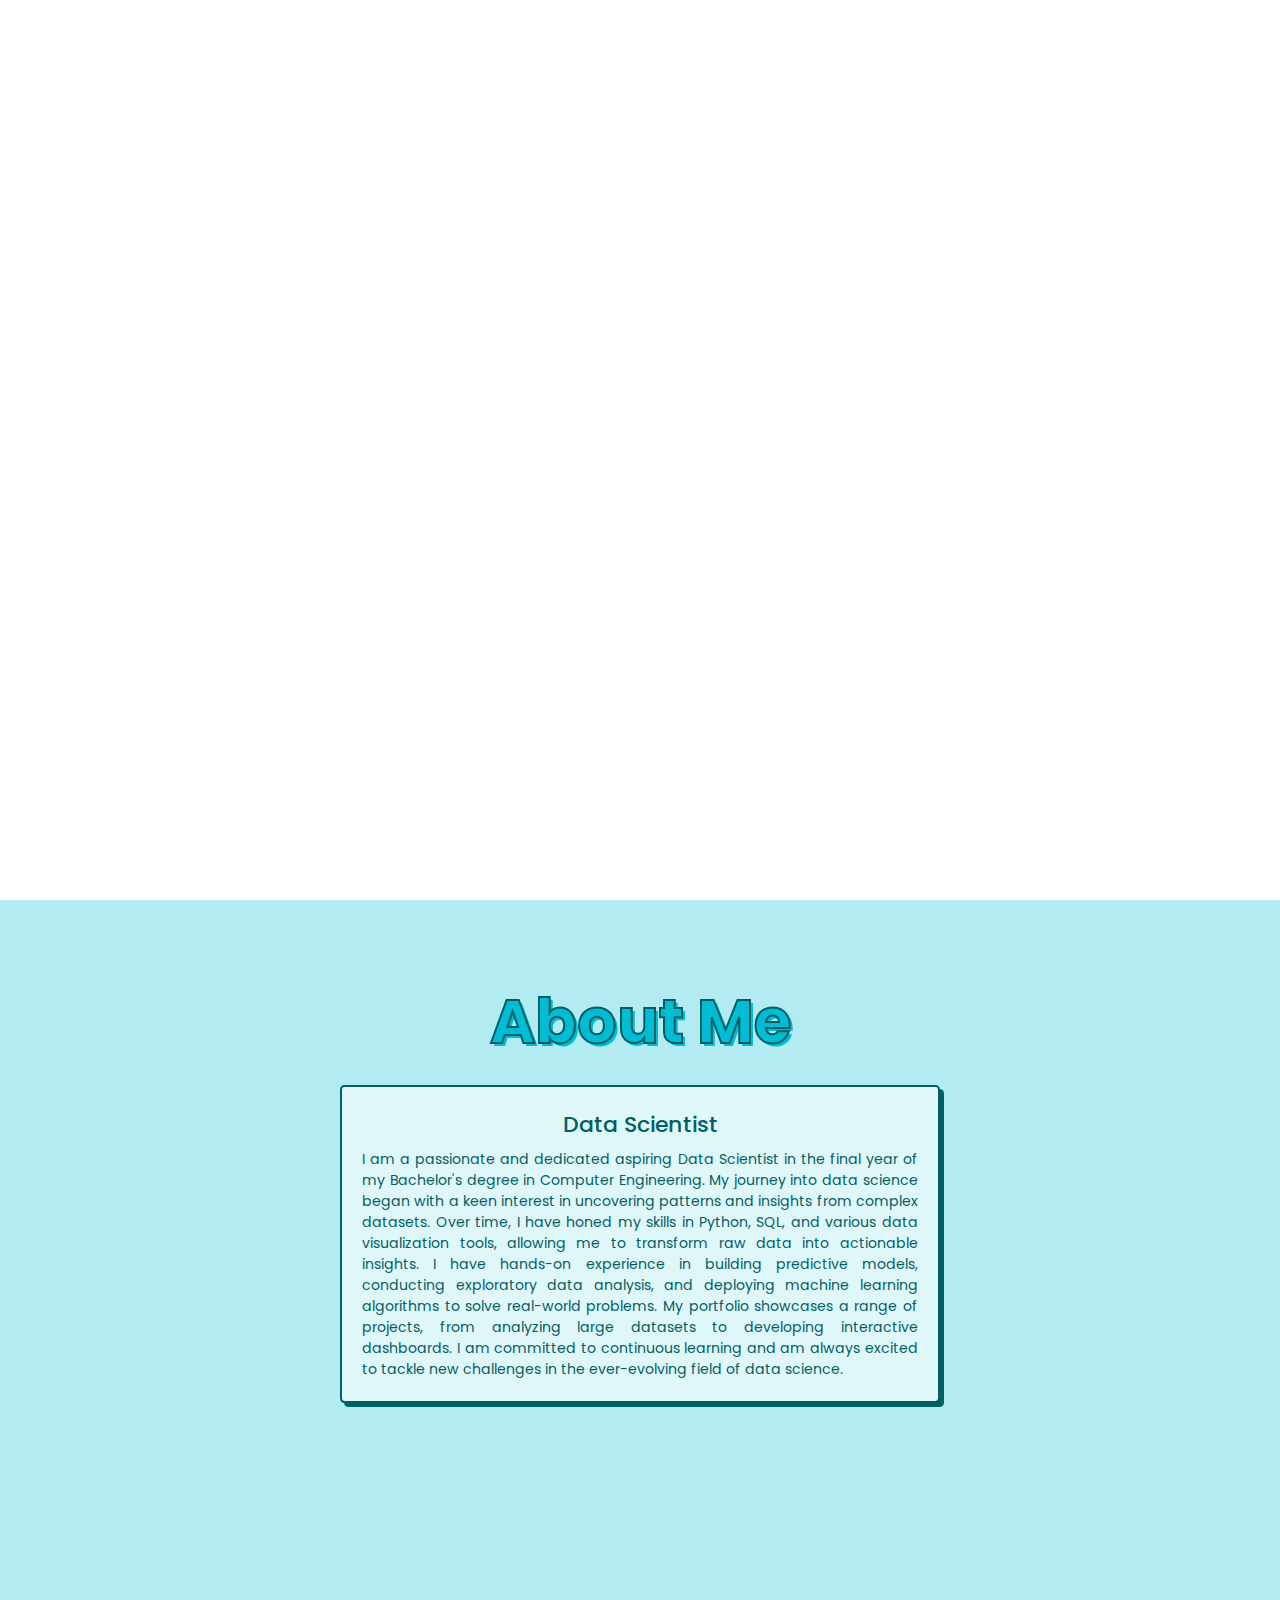
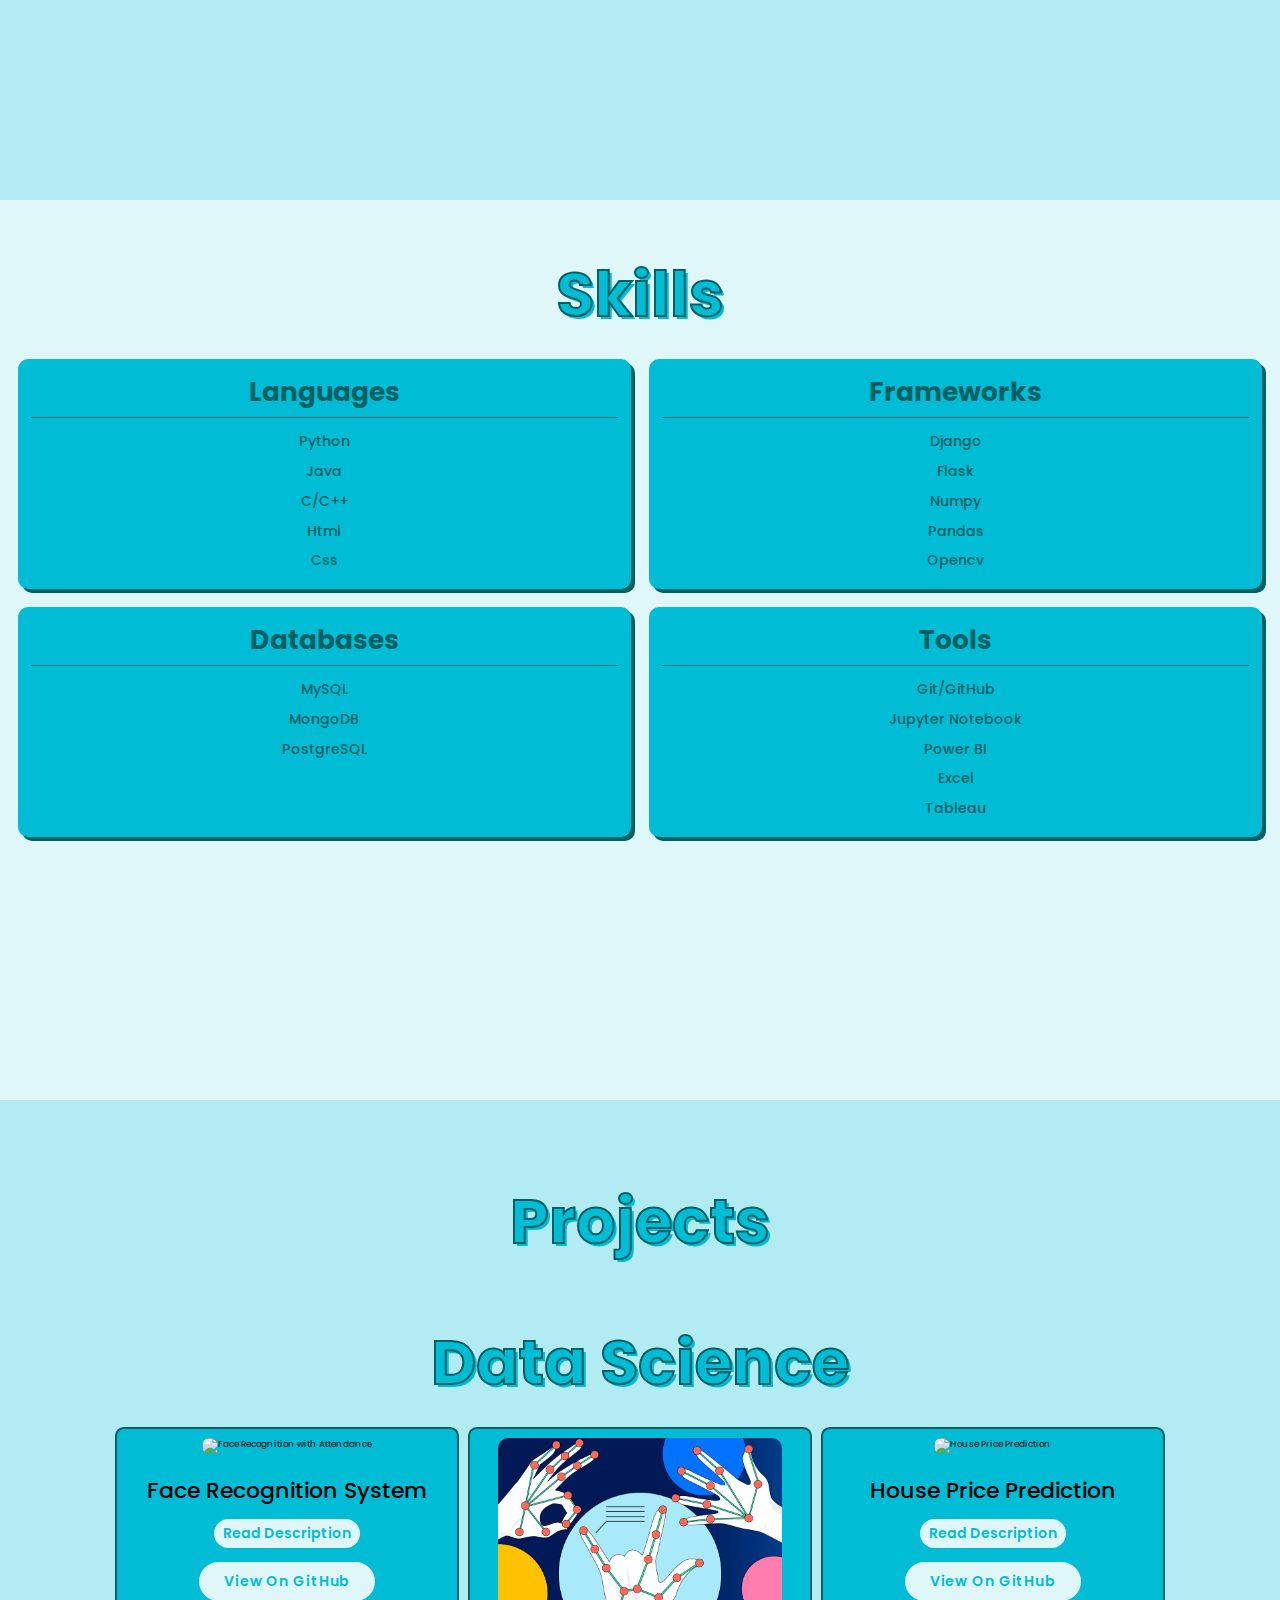
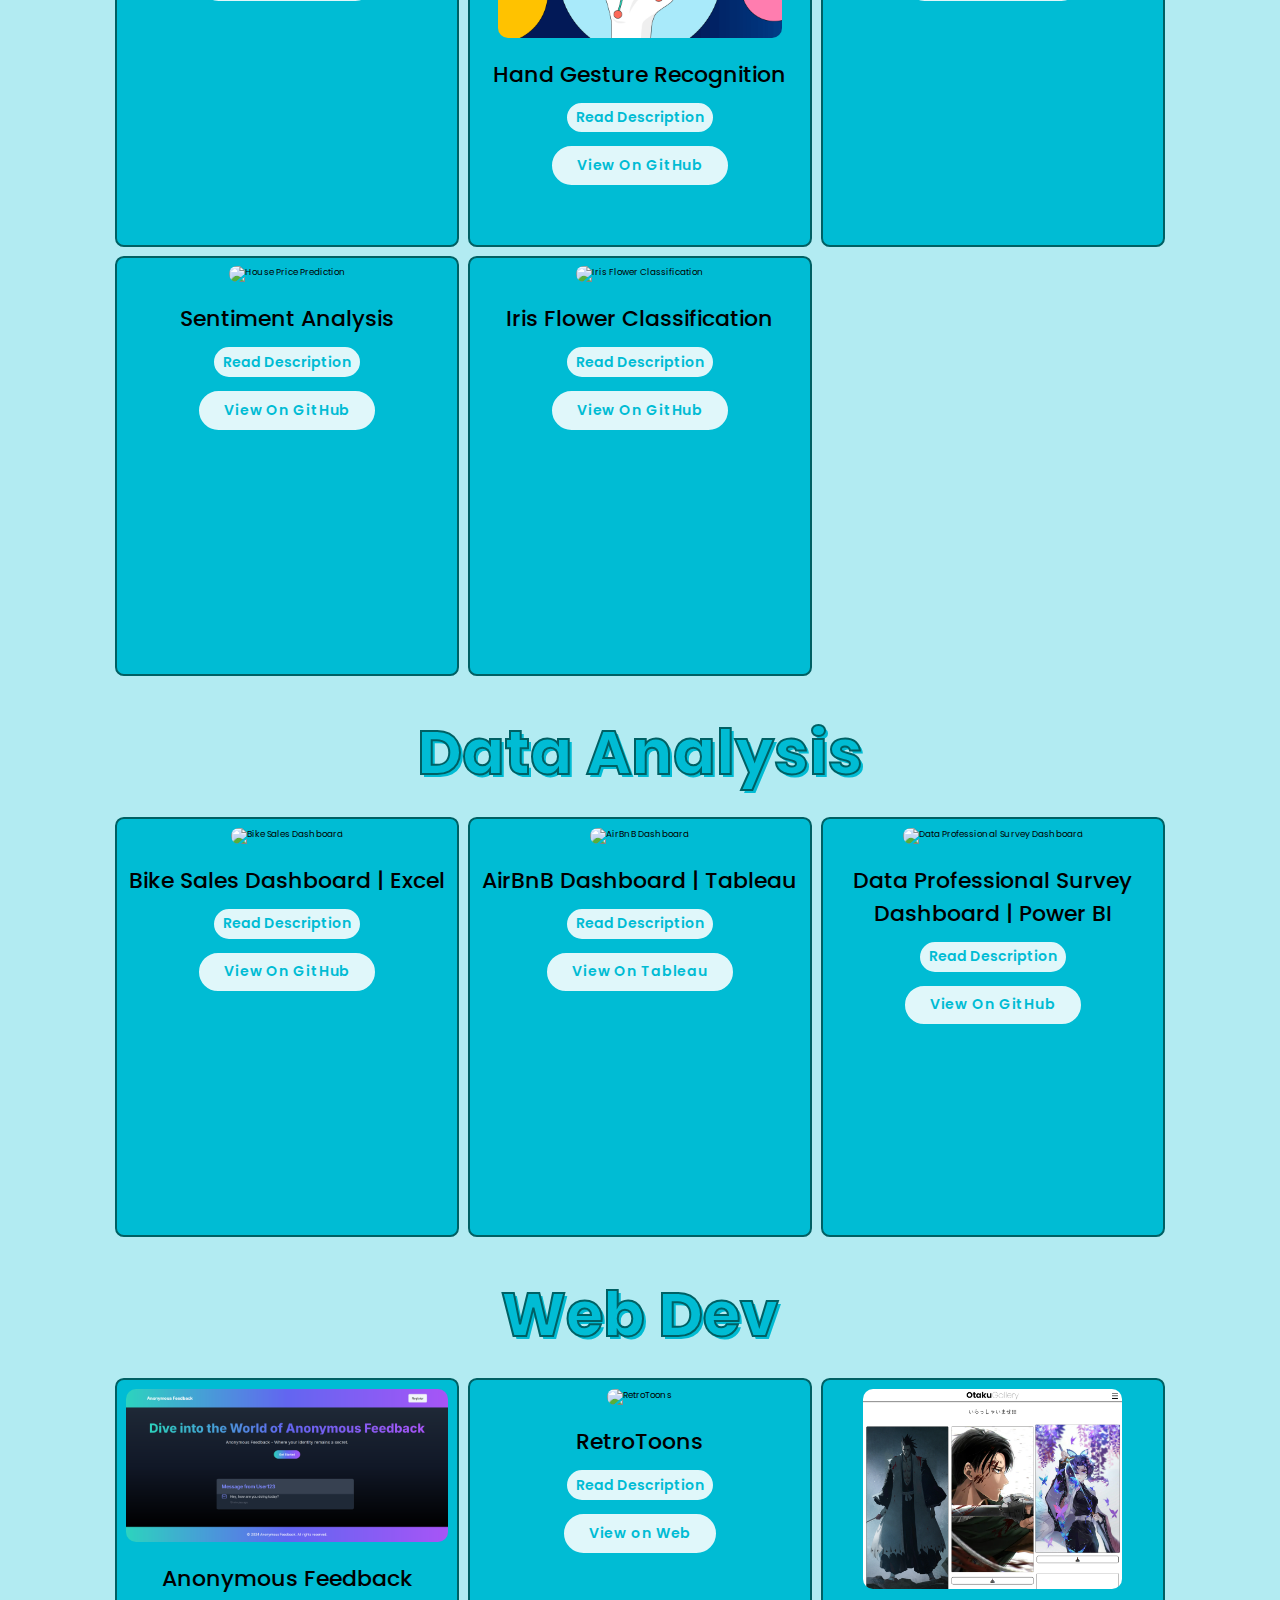
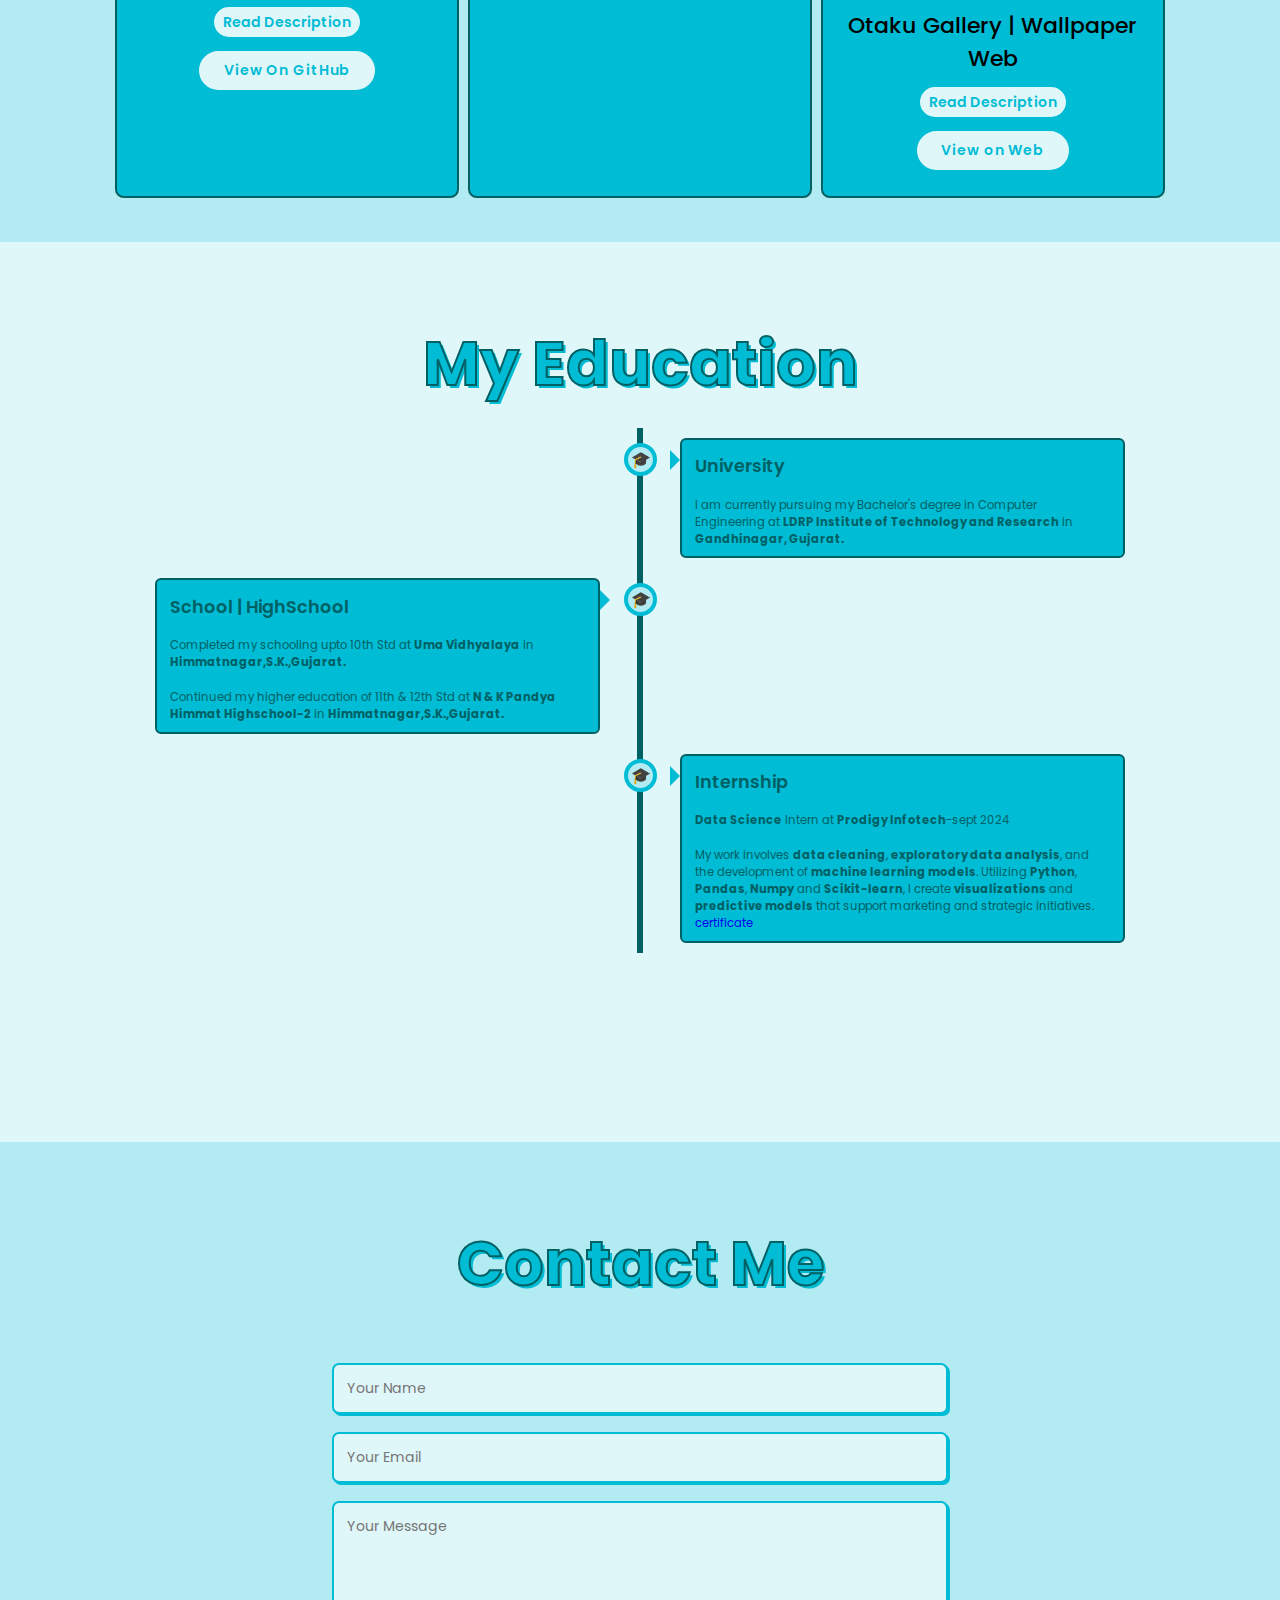
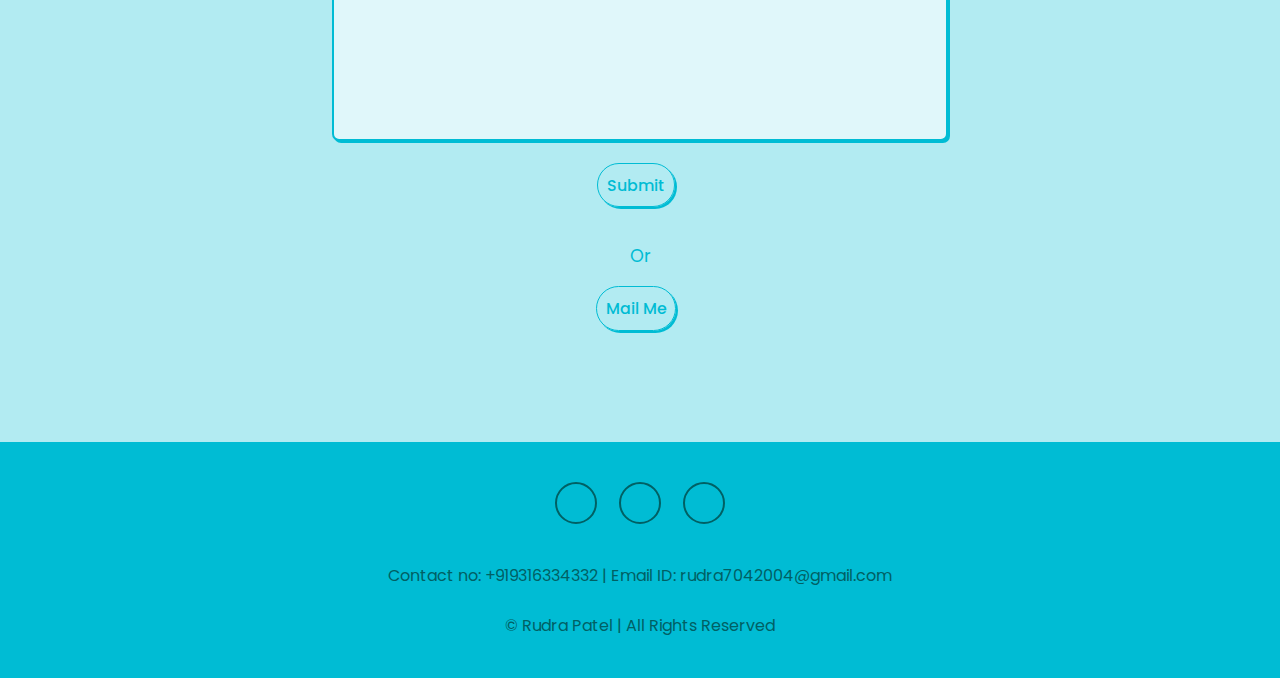
==== commit 31c44834: "added project and improved style" ====
--- a/index.html
+++ b/index.html
@@ -1,472 +1,435 @@
 <!DOCTYPE html>
 <html lang="en">
-  <head>
-    <meta charset="UTF-8" />
-    <meta name="viewport" content="width=device-width, initial-scale=1.0" />
-    <title>Portfolio | Rudra Patel</title>
-    <link rel="stylesheet" href="style.css" />
-    <link
-      rel="stylesheet"
-      href="https://site-assets.fontawesome.com/releases/v6.5.2/css/all.css"
-    />
-  </head>
-  <body>
-    <div id="loader">
-      <video autoplay muted loop>
-        <source src="assets\img\e.mp4" type="video/mp4" />
-      </video>
-    </div>
-
-    <header class="header">
-      <a href="#" title="click me" class="logo" id="theme-toggle">Rudra</a>
-      <div id="theme-message" class="theme-message">
-        <p>Click here to change the theme!</p>
-      </div>
-
-      <i class="fa-solid fa-bars" id="menu-icon"></i>
-
-      <nav class="navbar">
-        <a href="#home" class="active">Home</a>
-        <a href="#about">About</a>
-        <a href="#skills">Skills</a>
-        <a href="#project">Projects</a>
-        <a href="#education">Education</a>
-        <a href="#contact">Contact Me</a>
-      </nav>
-    </header>
-
-    <section class="home" id="home">
-      <img src="assets/img/prof1.jpg" alt="" />
-      <div class="home-content">
-        <h1 class="fade-in" style="--delay: 0s">
-          Hi, It's <span>Rudra Patel</span>
-        </h1>
-        <h3 class="fade-in" style="--delay: 0.3s">
-          I'm a <span id="typing-text"></span>
-        </h3>
-        <p class="fade-in" style="--delay: 0.5s">
-          This is my official portfolio website that shows all the details and
-          work experience.
-        </p>
-
-        <div class="social-icon fade-in" style="--delay: 0.7s">
-          <a href="https://www.linkedin.com/in/rudra-patel-515441242/"
-            ><i class="fa-brands fa-linkedin"></i
-          ></a>
-          <a href="https://github.com/rudrapatel001"
-            ><i class="fa-brands fa-github"></i
-          ></a>
-          <a href="https://www.instagram.com/rudra_patel_.07/"
-            ><i class="fa-brands fa-instagram"></i
-          ></a>
-        </div>
-
-        <a href="error.html" class="btn fade-in" style="--delay: 1s"
-          >Download CV</a
-        >
-      </div>
-    </section>
-
-    <section class="about" id="about">
-      <h2 class="heading">About Me</h2>
-      <div class="about-container">
-        <div class="about-box">
-          <div class="about-info">
-            <h4>Data Scientist</h4>
-            <p id="about-text1">
-              I am a passionate and dedicated aspiring Data Scientist in the
-              final year of my Bachelor's degree in Computer Engineering. My
-              journey into data science began with a keen interest in uncovering
-              patterns and insights from complex datasets. Over time, I have
-              honed my skills in Python, SQL, and various data visualization
-              tools, allowing me to transform raw data into actionable insights.  
-                I have hands-on experience in building predictive models,
-                conducting exploratory data analysis, and deploying machine
-                learning algorithms to solve real-world problems. My portfolio
-                showcases a range of projects, from analyzing large datasets to
-                developing interactive dashboards. I am committed to continuous
-                learning and am always excited to tackle new challenges in the
-                ever-evolving field of data science.
-              </span>
+
+<head>
+  <meta charset="UTF-8" />
+  <meta name="viewport" content="width=device-width, initial-scale=1.0" />
+  <title>Portfolio | Rudra Patel</title>
+  <link rel="stylesheet" href="style.css" />
+  <link rel="stylesheet" href="https://site-assets.fontawesome.com/releases/v6.5.2/css/all.css" />
+</head>
+
+<body>
+  <div id="loader">
+    <video autoplay muted loop>
+      <source src="assets\img\e.mp4" type="video/mp4" />
+    </video>
+  </div>
+  <div id="particles-js"></div>
+  <header class="header">
+    <a href="#" title="click me" class="logo" id="theme-toggle">Rudra</a>
+    <div id="theme-message" class="theme-message">
+      <p>Click here to change the theme!</p>
+    </div>
+
+    <i class="fa-solid fa-bars" id="menu-icon"></i>
+
+    <nav class="navbar">
+      <a href="#home" class="active">Home</a>
+      <a href="#about">About</a>
+      <a href="#skills">Skills</a>
+      <a href="#project">Projects</a>
+      <a href="#education">Education</a>
+      <a href="#contact">Contact Me</a>
+    </nav>
+  </header>
+
+  <section class="home" id="home">
+    <img src="assets/img/prof1.jpg" alt="" />
+    <div class="home-content">
+      <h1 class="fade-in" style="--delay: 0s">
+        Hi, It's <span>Rudra Patel</span>
+      </h1>
+      <h3 class="fade-in" style="--delay: 0.3s">
+        I'm a <span id="typing-text"></span>
+      </h3>
+      <p class="fade-in" style="--delay: 0.5s">
+        This is my official portfolio website that shows all the details and
+        work experience.
+      </p>
+
+      <div class="social-icon fade-in" style="--delay: 0.7s">
+        <a href="https://www.linkedin.com/in/rudra-patel-515441242/"><i class="fa-brands fa-linkedin"></i></a>
+        <a href="https://github.com/rudrapatel001"><i class="fa-brands fa-github"></i></a>
+        <a href="https://www.instagram.com/rudra_patel_.07/"><i class="fa-brands fa-instagram"></i></a>
+      </div>
+
+      <a href="error.html" class="btn fade-in" style="--delay: 1s">Download CV</a>
+    </div>
+  </section>
+
+  <section class="about" id="about">
+    <h2 class="heading">About Me</h2>
+    <div class="about-container">
+      <div class="about-box">
+        <div class="about-info">
+          <h4>Data Scientist</h4>
+          <p id="about-text1">
+            I am a passionate and dedicated aspiring Data Scientist in the
+            final year of my Bachelor's degree in Computer Engineering. My
+            journey into data science began with a keen interest in uncovering
+            patterns and insights from complex datasets. Over time, I have
+            honed my skills in Python, SQL, and various data visualization
+            tools, allowing me to transform raw data into actionable insights.
+            I have hands-on experience in building predictive models,
+            conducting exploratory data analysis, and deploying machine
+            learning algorithms to solve real-world problems. My portfolio
+            showcases a range of projects, from analyzing large datasets to
+            developing interactive dashboards. I am committed to continuous
+            learning and am always excited to tackle new challenges in the
+            ever-evolving field of data science.
+            </span>
+          </p>
+        </div>
+      </div>
+    </div>
+  </section>
+
+  <section id="skills">
+    <h2 class="heading">Skills</h2>
+    <div class="skills-container">
+      <div class="skills-category">
+        <h3>Languages <i class="fa-solid fa-code"></i></h3>
+        <ul>
+          <li>Python</li>
+          <li>Java</li>
+          <li>C/C++</li>
+          <li>Html</li>
+          <li>Css</li>
+        </ul>
+      </div>
+
+      <div class="skills-category">
+        <h3>Frameworks <i class="fa-solid fa-gear"></i></h3>
+        <ul>
+          <li>Django</li>
+          <li>Flask</li>
+          <li>Numpy</li>
+          <li>Pandas</li>
+          <li>Opencv</li>
+        </ul>
+      </div>
+
+      <div class="skills-category">
+        <h3>Databases <i class="fa-solid fa-database"></i></h3>
+        <ul>
+          <li>MySQL</li>
+          <li>MongoDB</li>
+          <li>PostgreSQL</li>
+        </ul>
+      </div>
+
+      <div class="skills-category">
+        <h3>Tools <i class="fa-solid fa-screwdriver-wrench"></i></h3>
+        <ul>
+          <li>Git/GitHub</li>
+          <li>Jupyter Notebook</li>
+          <li>Power BI</li>
+          <li>Excel</li>
+          <li>Tableau</li>
+        </ul>
+      </div>
+    </div>
+  </section>
+
+
+  <section class="project" id="project">
+    <h2 class="heading">Projects</h2>
+    <h2 class="heading">Data <span>Science</span></h2>
+
+    <div class="project-container">
+      <div class="project-box">
+        <div class="project-info">
+          <img src="assets/img/face.jpg" alt="Face Recognition with Attendance" />
+          <h4>Face Recognition System</h4>
+          <p class="desc">
+            Python-based face recognition system with a <b>Tkinter GUI</b> for
+            registering and recognizing users. The system allows users to
+            register by capturing images via webcam or by selecting images
+            from local storage. It stores the face data and performs real-time
+            face recognition using a webcam, recording recognized faces into a
+            <b>MySQL database</b>.
+          </p>
+          <button class="show-description-btn">Read Description</button>
+          <a href="https://github.com/rudrapatel001/face_recognotion_system" class="proj-btn">View On GitHub <i
+              class="fab fa-github"></i></a>
+        </div>
+      </div>
+
+      <div class="project-box">
+        <div class="project-info">
+          <img src="assets\img\hand_gesture.png" alt="House Price Prediction" />
+          <h4>Hand Gesture Recognition</h4>
+          <p class="desc">
+            A real-time hand gesture recognition system built with MediaPipe, OpenCV, and TensorFlow. It detects hand
+            movements using a webcam and classifies gestures using a trained model. Features include real-time tracking,
+            gesture classification, and a Streamlit-based UI for easy interaction. Perfect for hands-free control
+            applications!
+          </p>
+          <button class="show-description-btn">Read Description</button>
+          <a href="https://github.com/rudrapatel001/Hand-Gesture-Recognition-System" class="proj-btn">View On GitHub <i
+              class="fab fa-github"></i></a>
+        </div>
+      </div>
+
+      <div class="project-box">
+        <div class="project-info">
+          <img src="assets/img/house_price_prediction.png" alt="House Price Prediction" />
+          <h4>House Price Prediction</h4>
+          <p class="desc">
+            A comprehensive House Price Prediction model using Kaggle's
+            dataset. The project includes <b>data preprocessing</b>, <b>feature
+              engineering</b>, and <b>model development</b>. For visualization, I developed
+            a user-friendly frontend that displays predicted prices and
+            insights into the factors affecting house prices.
+          </p>
+          <button class="show-description-btn">Read Description</button>
+          <a href="https://github.com/rudrapatel001/House_Price_Prediction" class="proj-btn">View On GitHub <i
+              class="fab fa-github"></i></a>
+        </div>
+      </div>
+      <div class="project-box">
+        <div class="project-info">
+          <img src="assets/img/sentiment analysis.jpg" alt="House Price Prediction" />
+          <h4>Sentiment Analysis</h4>
+          <p class="desc">
+            This project analyzes text sentiment and emotions using <b>Python</b>, <b>NLP</b>, and <b>tweet
+              extraction</b>. It preprocesses text, detects emotions via a predefined <b>lexicon</b>, and uses the
+            <b>VADER model</b> for sentiment analysis. Tweets are fetched with <b>GetOldTweets3</b>, and results are
+            visualized with <b>matplotlib</b>. The project utilizes Python, NLTK, GetOldTweets3, and matplotlib for
+            insights into sentiment and emotions in text data.
+          </p>
+          <button class="show-description-btn">Read Description</button>
+          <a href="https://github.com/rudrapatel001/Sentiment-Analysis" class="proj-btn">View On GitHub <i
+              class="fab fa-github"></i></a>
+        </div>
+      </div>
+      <div class="project-box">
+        <div class="project-info">
+          <img src="assets/img/lris-flowers-classfication.jpg" alt="Iris Flower Classification" />
+          <h4>Iris Flower Classification</h4>
+          <p class="desc">
+            A machine learning project that classifies Iris flowers into three
+            species: Iris Setosa, Iris Versicolor, and Iris Virginica. The
+            model was trained using the famous Iris dataset and achieves high
+            accuracy through data preprocessing and model optimization. The
+            project includes visualizations to demonstrate the decision
+            boundaries and feature importance.
+          </p>
+          <button class="show-description-btn">Read Description</button>
+          <a href="https://github.com/rudrapatel001/Iris_Flower_Classifier_Ml_Model" class="proj-btn">View On GitHub <i
+              class="fab fa-github"></i></a>
+        </div>
+      </div>
+    </div>
+    <h2 class="heading">Data Analysis</h2>
+    <div class="project-container">
+      <div class="project-box">
+        <div class="project-info">
+          <img src="assets/img/Dashboard.png" alt="Bike Sales Dashboard" />
+          <h4>Bike Sales Dashboard | Excel</h4>
+          <p class="desc">
+            An interactive Bike Sales Dashboard using Excel, based on data
+            from an uncleaned CSV file. The dashboard features charts, pivot
+            tables, and filters to provide clear insights into sales
+            performance and trends.
+          </p>
+          <button class="show-description-btn">Read Description</button>
+          <a href="https://github.com/rudrapatel001/Bike_sales_Dashboard" class="proj-btn">View On GitHub <i
+              class="fab fa-github"></i></a>
+        </div>
+      </div>
+
+      <div class="project-box">
+        <div class="project-info">
+          <img src="assets/img/airbnb.png" alt="AirBnB Dashboard" />
+          <h4>AirBnB Dashboard | Tableau</h4>
+          <p class="desc">
+            An interactive and visually compelling dashboard using Tableau to
+            analyze Airbnb data. The dashboard provides valuable insights into
+            various aspects of Airbnb listings, such as property types,
+            pricing trends, occupancy rates, and geographic distribution.
+          </p>
+          <button class="show-description-btn">Read Description</button>
+          <a href="https://public.tableau.com/app/profile/rudra.patel2296/viz/AirBnBDashboard-2016/Dashboard1?publish=yes"
+            class="proj-btn">View On Tableau</a>
+        </div>
+      </div>
+
+      <div class="project-box">
+        <div class="project-info">
+          <img src="assets/img/Power Bi.png" alt="Data Professional Survey Dashboard" />
+          <h4>Data Professional Survey Dashboard | Power BI</h4>
+          <p class="desc">
+            A comprehensive dashboard in Power BI to analyze survey data from
+            data professionals. The dashboard provides insights into various
+            aspects such as demographics, job roles, skills, and salary
+            trends. Despite starting with uncleaned data, the dashboard
+            effectively visualizes the key findings from the survey.
+          </p>
+          <button class="show-description-btn">Read Description</button>
+          <a href="https://public.tableau.com/app/profile/rudra.patel2296/viz/AirBnBDashboard-2016/Dashboard1?publish=yes"
+            class="proj-btn">View On GitHub <i class="fab fa-github"></i></a>
+        </div>
+      </div>
+    </div>
+
+    <h2 class="heading">Web Dev</h2>
+    <div class="project-container">
+      <div class="project-box">
+        <div class="project-info">
+          <img src="assets\img\AFB.png" alt="Anonymous Feedback" />
+          <h4>Anonymous Feedback</h4>
+          <p class="desc">
+            The Anonymous Feedback Platform is a secure web application
+            designed for collecting and sharing anonymous feedback. Users can
+            create profiles, distribute feedback forms, and receive responses
+            while keeping their identities private. The platform is built with
+            <b>Next.js</b>, styled using Tailwind CSS, and leverages MongoDB
+            for database management. TypeScript ensures robust code quality,
+            while NextAuth.js handles secure authentication.
+          </p>
+          <button class="show-description-btn">Read Description</button>
+          <a href="https://github.com/rudrapatel001/anonymous-feedback" class="proj-btn">View On GitHub <i
+              class="fab fa-github"></i></a>
+        </div>
+      </div>
+      <div class="project-box">
+        <div class="project-info">
+          <img src="assets\img\RetroToons.png" alt="RetroToons" />
+          <h4>RetroToons</h4>
+          <p class="desc">
+            RetroToons is a nostalgic platform that invites users to revisit their favorite cartoons from childhood
+            while fostering a sense of community among enthusiasts. The website features a vibrant home page where
+            cherished memories come alive, alongside a gallery showcasing beloved classics like Pokémon and SpongeBob
+            SquarePants. Users can explore iconic cartoons from various decades, spanning from the '80s to the 2000s,
+            and participate in a fun quiz to discover which cartoon character they resemble the most. Additionally, the
+            blog section offers insightful articles about legendary shows
+          </p>
+          <button class="show-description-btn">Read Description</button>
+          <a href="https://rudrapatel001.github.io/RetroToons/" class="proj-btn">View on Web <i
+              class="fa-light fa-spider-web"></i></a>
+        </div>
+      </div>
+      <div class="project-box">
+        <div class="project-info">
+          <img src="assets/img/otaku.png" alt="Otaku Gallery" />
+          <h4>Otaku Gallery | Wallpaper Web</h4>
+          <p class="desc">
+            Developed a dynamic anime wallpaper website using HTML, CSS, and
+            vanilla JavaScript. This project allows users to browse and
+            download high-quality anime wallpapers. It features an intuitive
+            interface, responsive design, and functionality to preview images
+            in full screen. This project showcases my skills in front-end
+            development and user experience design.
+          </p>
+          <button class="show-description-btn">Read Description</button>
+          <a href="https://otaku-gallery-rp.netlify.app/" class="proj-btn">View on Web <i
+              class="fa-light fa-spider-web"></i></a>
+        </div>
+      </div>
+    </div>
+  </section>
+
+  <section class="education" id="education">
+    <h2 class="heading">My Education</h2>
+
+    <div class="timeline">
+      <div class="container right">
+        <div class="content">
+          <div class="tag">
+            <h2>University</h2>
+          </div>
+          <div class="decs">
+            <p>
+              I am currently pursuing my Bachelor's degree in Computer
+              Engineering at
+              <b>LDRP Institute of Technology and Research</b> in
+              <b>Gandhinagar, Gujarat.</b>
             </p>
           </div>
         </div>
       </div>
-    </section>
-
-    <section id="skills">
-      <h2 class="heading">Skills</h2>
-      <div class="skills-container">
-        <div class="skills-category">
-          <h3>Languages <i class="fa-solid fa-code"></i></h3>
-          <ul>
-            <li>Python</li>
-            <li>Java</li>
-            <li>C/C++</li>
-            <li>Html</li>
-            <li>Css</li>
-          </ul>
-        </div>
-    
-        <div class="skills-category">
-          <h3>Frameworks <i class="fa-solid fa-gear"></i></h3>
-          <ul>
-            <li>Django</li>
-            <li>Flask</li>
-            <li>Numpy</li>
-            <li>Pandas</li>
-            <li>Opencv</li>
-          </ul>
-        </div>
-    
-        <div class="skills-category">
-          <h3>Databases <i class="fa-solid fa-database"></i></h3>
-          <ul>
-            <li>MySQL</li>
-            <li>MongoDB</li>
-            <li>PostgreSQL</li>
-          </ul>
-        </div>
-    
-        <div class="skills-category">
-          <h3>Tools <i class="fa-solid fa-screwdriver-wrench"></i></h3>
-          <ul>
-            <li>Git/GitHub</li>
-            <li>Jupyter Notebook</li>
-            <li>Power BI</li>
-            <li>Excel</li>
-            <li>Tableau</li>
-          </ul>
-        </div>
-      </div>
-    </section>
-    
-
-    <section class="project" id="project">
-      <h2 class="heading">Projects</h2>
-      <h2 class="heading">Data <span>Science</span></h2>
-
-      <div class="project-container">
-        <div class="project-box">
-          <div class="project-info">
-            <img
-              src="assets/img/face.jpg"
-              alt="Face Recognition with Attendance"
-            />
-            <h4>Face Recognition With Attendance</h4>
-            <p class="desc">
-              Python-based face recognition system with a <b>Tkinter GUI</b> for
-              registering and recognizing users. The system allows users to
-              register by capturing images via webcam or by selecting images
-              from local storage. It stores the face data and performs real-time
-              face recognition using a webcam, recording recognized faces into a
-             <b>MySQL database</b>.
+      <div class="container left">
+        <div class="content">
+          <div class="tag">
+            <h2>School | HighSchool</h2>
+          </div>
+          <div class="decs">
+            <p>
+              Completed my schooling upto 10th Std at <b>Uma Vidhyalaya</b> in
+              <b>Himmatnagar,S.K.,Gujarat.</b>
             </p>
-            <button class="show-description-btn">Read Description</button>
-            <a
-              href="https://github.com/rudrapatel001/face_recognotion_system"
-              class="proj-btn"
-              >View On GitHub <i class="fab fa-github"></i
-            ></a>
-          </div>
-        </div>
-
-        <div class="project-box">
-          <div class="project-info">
-            <img
-              src="assets/img/house_price_prediction.png"
-              alt="House Price Prediction"
-            />
-            <h4>House Price Prediction</h4>
-            <p class="desc">
-              A comprehensive House Price Prediction model using Kaggle's
-              dataset. The project includes <b>data preprocessing</b>, <b>feature
-                engineering</b>, and <b>model development</b>. For visualization, I developed
-              a user-friendly frontend that displays predicted prices and
-              insights into the factors affecting house prices.
+            <p>
+              Continued my higher education of 11th & 12th Std at
+              <b>N & K Pandya Himmat Highschool-2</b> in
+              <b>Himmatnagar,S.K.,Gujarat.</b>
             </p>
-            <button class="show-description-btn">Read Description</button>
-            <a
-              href="https://github.com/rudrapatel001/House_Price_Prediction"
-              class="proj-btn"
-              >View On GitHub <i class="fab fa-github"></i
-            ></a>
-          </div>
-        </div>
-        <div class="project-box">
-          <div class="project-info">
-            <img
-              src="assets/img/sentiment analysis.jpg"
-              alt="House Price Prediction"
-            />
-            <h4>Sentiment Analysis</h4>
-            <p class="desc">
-              This project analyzes text sentiment and emotions using <b>Python</b>, <b>NLP</b>, and <b>tweet extraction</b>. It preprocesses text, detects emotions via a predefined <b>lexicon</b>, and uses the <b>VADER model</b> for sentiment analysis. Tweets are fetched with <b>GetOldTweets3</b>, and results are visualized with <b>matplotlib</b>. The project utilizes Python, NLTK, GetOldTweets3, and matplotlib for insights into sentiment and emotions in text data.
+          </div>
+        </div>
+      </div>
+      <div class="container right">
+        <div class="content">
+          <div class="tag">
+            <h2>Internship</h2>
+          </div>
+          <div class="decs">
+            <p>
+              <b>Data Science</b> Intern at <b>Prodigy Infotech</b>-sept 2024
             </p>
-            <button class="show-description-btn">Read Description</button>
-            <a
-              href="https://github.com/rudrapatel001/Sentiment-Analysis"
-              class="proj-btn"
-              >View On GitHub <i class="fab fa-github"></i
-            ></a>
-          </div>
-        </div>
-        <div class="project-box">
-          <div class="project-info">
-            <img
-              src="assets/img/lris-flowers-classfication.jpg"
-              alt="Iris Flower Classification"
-            />
-            <h4>Iris Flower Classification</h4>
-            <p class="desc">
-              A machine learning project that classifies Iris flowers into three
-              species: Iris Setosa, Iris Versicolor, and Iris Virginica. The
-              model was trained using the famous Iris dataset and achieves high
-              accuracy through data preprocessing and model optimization. The
-              project includes visualizations to demonstrate the decision
-              boundaries and feature importance.
+            <p>
+              My work involves <b>data cleaning</b>,
+              <b>exploratory data analysis</b>, and the development of
+              <b>machine learning models</b>. Utilizing <b>Python</b>,
+              <b>Pandas</b>, <b>Numpy</b> and <b>Scikit-learn</b>, I create
+              <b>visualizations</b> and <b>predictive models</b> that support
+              marketing and strategic initiatives.
+              <a href="assets\Certification\Certificate.pdf" class="toggle-btn">certificate</a>
             </p>
-            <button class="show-description-btn">Read Description</button>
-            <a
-              href="https://github.com/rudrapatel001/Iris_Flower_Classifier_Ml_Model"
-              class="proj-btn"
-              >View On GitHub <i class="fab fa-github"></i
-            ></a>
-          </div>
-        </div>
-      </div>
-      <h2 class="heading">Data Analysis</h2>
-      <div class="project-container">
-        <div class="project-box">
-          <div class="project-info">
-            <img src="assets/img/Dashboard.png" alt="Bike Sales Dashboard" />
-            <h4>Bike Sales Dashboard | Excel</h4>
-            <p class="desc">
-              An interactive Bike Sales Dashboard using Excel, based on data
-              from an uncleaned CSV file. The dashboard features charts, pivot
-              tables, and filters to provide clear insights into sales
-              performance and trends.
-            </p>
-            <button class="show-description-btn">Read Description</button>
-            <a
-              href="https://github.com/rudrapatel001/Bike_sales_Dashboard"
-              class="proj-btn"
-              >View On GitHub <i class="fab fa-github"></i
-            ></a>
-          </div>
-        </div>
-
-        <div class="project-box">
-          <div class="project-info">
-            <img src="assets/img/airbnb.png" alt="AirBnB Dashboard" />
-            <h4>AirBnB Dashboard | Tableau</h4>
-            <p class="desc">
-              An interactive and visually compelling dashboard using Tableau to
-              analyze Airbnb data. The dashboard provides valuable insights into
-              various aspects of Airbnb listings, such as property types,
-              pricing trends, occupancy rates, and geographic distribution.
-            </p>
-            <button class="show-description-btn">Read Description</button>
-            <a
-              href="https://public.tableau.com/app/profile/rudra.patel2296/viz/AirBnBDashboard-2016/Dashboard1?publish=yes"
-              class="proj-btn"
-              >View On Tableau</a
-            >
-          </div>
-        </div>
-
-        <div class="project-box">
-          <div class="project-info">
-            <img
-              src="assets/img/Power Bi.png"
-              alt="Data Professional Survey Dashboard"
-            />
-            <h4>Data Professional Survey Dashboard | Power BI</h4>
-            <p class="desc">
-              A comprehensive dashboard in Power BI to analyze survey data from
-              data professionals. The dashboard provides insights into various
-              aspects such as demographics, job roles, skills, and salary
-              trends. Despite starting with uncleaned data, the dashboard
-              effectively visualizes the key findings from the survey.
-            </p>
-            <button class="show-description-btn">Read Description</button>
-            <a
-              href="https://public.tableau.com/app/profile/rudra.patel2296/viz/AirBnBDashboard-2016/Dashboard1?publish=yes"
-              class="proj-btn"
-              >View On GitHub <i class="fab fa-github"></i
-            ></a>
-          </div>
-        </div>
-      </div>
-
-      <h2 class="heading">Web Dev</h2>
-      <div class="project-container">
-        <div class="project-box">
-          <div class="project-info">
-            <img src="assets\img\AFB.png" alt="Anonymous Feedback" />
-            <h4>Anonymous Feedback</h4>
-            <p class="desc">
-              The Anonymous Feedback Platform is a secure web application
-              designed for collecting and sharing anonymous feedback. Users can
-              create profiles, distribute feedback forms, and receive responses
-              while keeping their identities private. The platform is built with
-              <b>Next.js</b>, styled using Tailwind CSS, and leverages MongoDB
-              for database management. TypeScript ensures robust code quality,
-              while NextAuth.js handles secure authentication.
-            </p>
-            <button class="show-description-btn">Read Description</button>
-            <a
-              href="https://github.com/rudrapatel001/anonymous-feedback"
-              class="proj-btn"
-              >View On GitHub <i class="fab fa-github"></i
-            ></a>
-          </div>
-        </div>
-        <div class="project-box">
-          <div class="project-info">
-            <img src="assets\img\RetroToons.png" alt="RetroToons" />
-            <h4>RetroToons</h4>
-            <p class="desc">
-              RetroToons is a nostalgic platform that invites users to revisit their favorite cartoons from childhood while fostering a sense of community among enthusiasts. The website features a vibrant home page where cherished memories come alive, alongside a gallery showcasing beloved classics like Pokémon and SpongeBob SquarePants. Users can explore iconic cartoons from various decades, spanning from the '80s to the 2000s, and participate in a fun quiz to discover which cartoon character they resemble the most. Additionally, the blog section offers insightful articles about legendary shows
-            </p>
-            <button class="show-description-btn">Read Description</button>
-            <a href="https://rudrapatel001.github.io/RetroToons/" class="proj-btn"
-              >View on Web <i class="fa-light fa-spider-web"></i
-            ></a>
-          </div>
-        </div>
-        <div class="project-box">
-          <div class="project-info">
-            <img src="assets/img/otaku.png" alt="Otaku Gallery" />
-            <h4>Otaku Gallery | Wallpaper Web</h4>
-            <p class="desc">
-              Developed a dynamic anime wallpaper website using HTML, CSS, and
-              vanilla JavaScript. This project allows users to browse and
-              download high-quality anime wallpapers. It features an intuitive
-              interface, responsive design, and functionality to preview images
-              in full screen. This project showcases my skills in front-end
-              development and user experience design.
-            </p>
-            <button class="show-description-btn">Read Description</button>
-            <a href="https://otaku-gallery-rp.netlify.app/" class="proj-btn"
-              >View on Web <i class="fa-light fa-spider-web"></i
-            ></a>
-          </div>
-        </div>
-      </div>
-    </section>
-
-    <section class="education" id="education">
-      <h2 class="heading">My Education</h2>
-
-      <div class="timeline">
-        <div class="container right">
-          <div class="content">
-            <div class="tag">
-              <h2>University</h2>
-            </div>
-            <div class="decs">
-              <p>
-                I am currently pursuing my Bachelor's degree in Computer
-                Engineering at
-                <b>LDRP Institute of Technology and Research</b> in
-                <b>Gandhinagar, Gujarat.</b>
-              </p>
-            </div>
-          </div>
-        </div>
-        <div class="container left">
-          <div class="content">
-            <div class="tag">
-              <h2>School | HighSchool</h2>
-            </div>
-            <div class="decs">
-              <p>
-                Completed my schooling upto 10th Std at <b>Uma Vidhyalaya</b> in
-                <b>Himmatnagar,S.K.,Gujarat.</b>
-              </p>
-              <p>
-                Continued my higher education of 11th & 12th Std at
-                <b>N & K Pandya Himmat Highschool-2</b> in
-                <b>Himmatnagar,S.K.,Gujarat.</b>
-              </p>
-            </div>
-          </div>
-        </div>
-        <div class="container right">
-          <div class="content">
-            <div class="tag">
-              <h2>Internship</h2>
-            </div>
-            <div class="decs">
-              <p>
-                <b>Data Science</b> Intern at <b>Prodigy Infotech</b>-sept 2024
-              </p>
-              <p>
-                My work involves <b>data cleaning</b>,
-                <b>exploratory data analysis</b>, and the development of
-                <b>machine learning models</b>. Utilizing <b>Python</b>,
-                <b>Pandas</b>, <b>Numpy</b> and <b>Scikit-learn</b>, I create
-                <b>visualizations</b> and <b>predictive models</b> that support
-                marketing and strategic initiatives.
-                <a href="assets\Certification\Certificate.pdf" class="toggle-btn">certificate</a>
-              </p>
-            </div>
-          </div>
-        </div>
-      </div>
-    </section>
-
-    <section class="contact" id="contact">
-      <h2 class="heading">Contact Me</h2>
-
-      <form action="https://formspree.io/f/mldrrwrr   " method="POST">
-        <div class="input-box">
-          <input type="text" name="name" placeholder="Your Name" required />
-          <input type="email" placeholder="Your Email" required />
-        </div>
-        <textarea
-          id="message"
-          name="message"
-          cols="30"
-          rows="10"
-          placeholder="Your Message"
-          required
-        ></textarea>
-        <button type="submit" class="btn">
-          Submit <i class="fa-solid fa-paper-plane"></i>
-        </button>
-        <p>Or</p>
-        <a href="#" class="btn" onclick="redirectToGmail()"
-          >Mail Me <i class="fa-solid fa-envelope"></i
-        ></a>
-      </form>
-    </section>
-
-    <button onclick="scrollToTop()" id="scrollTopBtn" title="Go to top">
-      ↑
-    </button>
-
-    <footer class="footer">
-      <div class="social">
-        <a href="https://www.linkedin.com/in/rudra-patel-515441242/"
-          ><i class="fa-brands fa-linkedin"></i
-        ></a>
-        <a href="https://github.com/rudrapatel001"
-          ><i class="fa-brands fa-github"></i
-        ></a>
-        <a href="https://www.instagram.com/rudra_patel_.07/"
-          ><i class="fa-brands fa-instagram"></i
-        ></a>
-      </div>
-      <p class="copyright">
-        Contact no: +919316334332 | Email ID: rudra7042004@gmail.com
-        <br /><br />
-        &copy; Rudra Patel | All Rights Reserved
-      </p>
-    </footer>
-
-    <script src="https://cdn.jsdelivr.net/npm/typed.js@2.0.12"></script>
-    <script src="script.js"></script>
-  </body>
-</html>
+          </div>
+        </div>
+      </div>
+    </div>
+  </section>
+
+  <section class="contact" id="contact">
+    <h2 class="heading">Contact Me</h2>
+
+    <form action="https://formspree.io/f/mldrrwrr   " method="POST">
+      <div class="input-box">
+        <input type="text" name="name" placeholder="Your Name" required />
+        <input type="email" placeholder="Your Email" required />
+      </div>
+      <textarea id="message" name="message" cols="30" rows="10" placeholder="Your Message" required></textarea>
+      <button type="submit" class="btn">
+        Submit <i class="fa-solid fa-paper-plane"></i>
+      </button>
+      <p>Or</p>
+      <a href="#" class="btn" onclick="redirectToGmail()">Mail Me <i class="fa-solid fa-envelope"></i></a>
+    </form>
+  </section>
+
+  <button onclick="scrollToTop()" id="scrollTopBtn" title="Go to top">
+    ↑
+  </button>
+
+  <footer class="footer">
+    <div class="social">
+      <a href="https://www.linkedin.com/in/rudra-patel-515441242/"><i class="fa-brands fa-linkedin"></i></a>
+      <a href="https://github.com/rudrapatel001"><i class="fa-brands fa-github"></i></a>
+      <a href="https://www.instagram.com/rudra_patel_.07/"><i class="fa-brands fa-instagram"></i></a>
+    </div>
+    <p class="copyright">
+      Contact no: +919316334332 | Email ID: rudra7042004@gmail.com
+      <br /><br />
+      &copy; Rudra Patel | All Rights Reserved
+    </p>
+  </footer>
+
+  <script src="https://cdn.jsdelivr.net/npm/typed.js@2.0.12"></script>
+  <script src="script.js"></script>
+  <script src="https://cdn.jsdelivr.net/particles.js/2.0.0/particles.min.js"></script>
+
+</body>
+
+</html>--- a/style.css
+++ b/style.css
@@ -12,22 +12,24 @@
 }
 
 :root {
-  --bg-color: #ffffff;
-  --second-bg-color: #eeeeee;
-  --text-color: #000000;
-  --main-color: #7b4bb7;
-  --highlight-color: rgba(255, 255, 255, 0.9);
-  --nav-top: rgba(255, 255, 255, 0.4);
+  --bg-color: #e0f7fa;
+  --second-bg-color: #b2ebf2;
+  --text-color: #006064;
+  --main-color: #00bcd4;
+  --highlight-color: rgba(0, 0, 0, 0.9);
+  --nav-top: rgba(0, 96, 100, 0.4);
+
   --transition-duration: 0.5s; /* Add this */
   --transition-timing-function: ease-in-out; /* Add this */
 }
 .dark-theme {
-  --bg-color: #000000;
-  --second-bg-color: #111111;
+  --bg-color: #212121;
+  --second-bg-color: #424242;
   --text-color: #ffffff;
-  --main-color: #7b4bb7;
-  --highlight-color: rgba(0, 0, 0, 0.9);
-  --nav-top: rgba(0, 0, 0, 0.4);
+  --main-color: #9e9e9e89;
+  --highlight-color: rgba(255, 255, 255, 0.216);
+  --nav-top: rgba(158, 158, 158, 0.4);
+
   --transition-duration: 0.5s; /* Add this */
   --transition-timing-function: ease-in-out; /* Add this */
 }
@@ -71,7 +73,7 @@
   width: 100%;
   height: 100%;
   z-index: 9999;
-  background-color: var(--bg-color);
+  background-color: #fff;
   display: flex;
   justify-content: center;
   align-items: center;
@@ -103,9 +105,10 @@
   top: 0;
   left: 0;
   width: 100%;
-  padding: 3rem 9%;
+  padding: 2rem 5%;
   background: var(--highlight-color);
-  filter: drop-shadow(10px);
+  filter: drop-shadow(0px 0px 5px var(--nav-top));
+  /* box-shadow: 0 0 5px var(--text-color); */
   display: flex;
   justify-content: space-between;
   align-items: center;
@@ -156,7 +159,7 @@
     border-bottom: 3px solid var(--main-color);
     border-bottom-left-radius: 2rem;
     padding: 1rem 3%;
-    background: var(--second-bg-color);
+    background: var(--bg-color);
     border-top: 0.1rem solid var(--nav-top);
     display: none;
   }
@@ -219,7 +222,7 @@
   text-align: center;
   font-size: 7rem;
   padding-bottom: 2rem;
-  text-shadow: 2px 2px var(--text-color);
+  text-shadow: 3px 3px var(--main-color);
   -webkit-text-stroke-width: 2px;
   -webkit-text-stroke-color: var(--text-color);
   transition: 0.5s ease;
@@ -269,7 +272,7 @@
   position: relative;
   width: 32vw;
   border-radius: 50%;
-  box-shadow: 0 0 25x var(--main-color);
+  box-shadow: 0 0 5px var(--text-color);
   cursor: pointer;
 }
 .home-content {
@@ -373,18 +376,20 @@
 
 .about {
   background: var(--second-bg-color);
-  background-image: url("assets/img/zoro.png");
+  /* background-image: url("assets/img/zoro.png");
   background-repeat: no-repeat;
   background-position: center;
   background-size: cover;
-  position: relative;
+  position: relative; */
 }
 .about-container {
+  display: flex;
+  justify-content: center;
   align-items: center;
 }
 
 .about-box {
-  background: var(--main-color);
+  background: var(--bg-color);
   min-height: auto;
   border-radius: 0.5rem;
   cursor: pointer;
@@ -392,8 +397,7 @@
   border: 2px solid var(--text-color);
   box-shadow: 4px 4px var(--text-color);
   padding: 0.3rem;
-  width: 50%;
-  margin: 0;
+  width: 600px;
 }
 
 .about-box .about-info {
@@ -537,28 +541,22 @@
 
 .project-container {
   display: grid;
-  grid-template-columns: repeat(2, 1fr);
+  grid-template-columns: repeat(3, 1fr);
   align-items: center;
-  gap: 3rem;
+  gap: 1rem;
 }
 
 .project-box {
   background: var(--main-color);
-  height: auto;
-  min-height: 400px;
+  /* height: auto; */
+  min-height: 420px;
   border-radius: 1rem;
   cursor: pointer;
   transition: 0.3s ease;
   border: 2px solid var(--text-color);
-  box-shadow: 2px 2px var(--text-color);
-  padding: 2rem;
-  width: 80%;
+  padding: 1rem;
+  width: 100%;
   margin: 0 auto;
-}
-
-.project-box:hover {
-  background: transparent;
-  color: var(--text-color);
 }
 
 .project-box .project-info {
@@ -571,8 +569,8 @@
 
 .project-box .project-info img {
   max-width: 100%;
-  min-height: 150px;
-  max-height: 210px;
+  /* min-height: 150px; */
+  max-height: 200px;
   border-radius: 10px;
   margin-bottom: 10px;
 }
@@ -605,6 +603,7 @@
 }
 
 .show-description-btn:hover {
+  border: 2px solid var(--bg-color);
   background: var(--main-color);
   color: var(--bg-color);
 }
@@ -624,6 +623,7 @@
 }
 
 .project-info .proj-btn:hover {
+  border: 2px solid var(--bg-color);
   background: var(--main-color);
   color: var(--bg-color);
 }
@@ -828,11 +828,11 @@
 
 .contact {
   background: var(--second-bg-color);
-  background-image: url("assets/img/sanji.jpg");
+  /* background-image: url("assets/img/sanji.jpg");
   background-repeat: no-repeat;
   background-position: center;
   background-size: cover;
-  position: relative;
+  position: relative; */
 }
 
 .contact h2 {
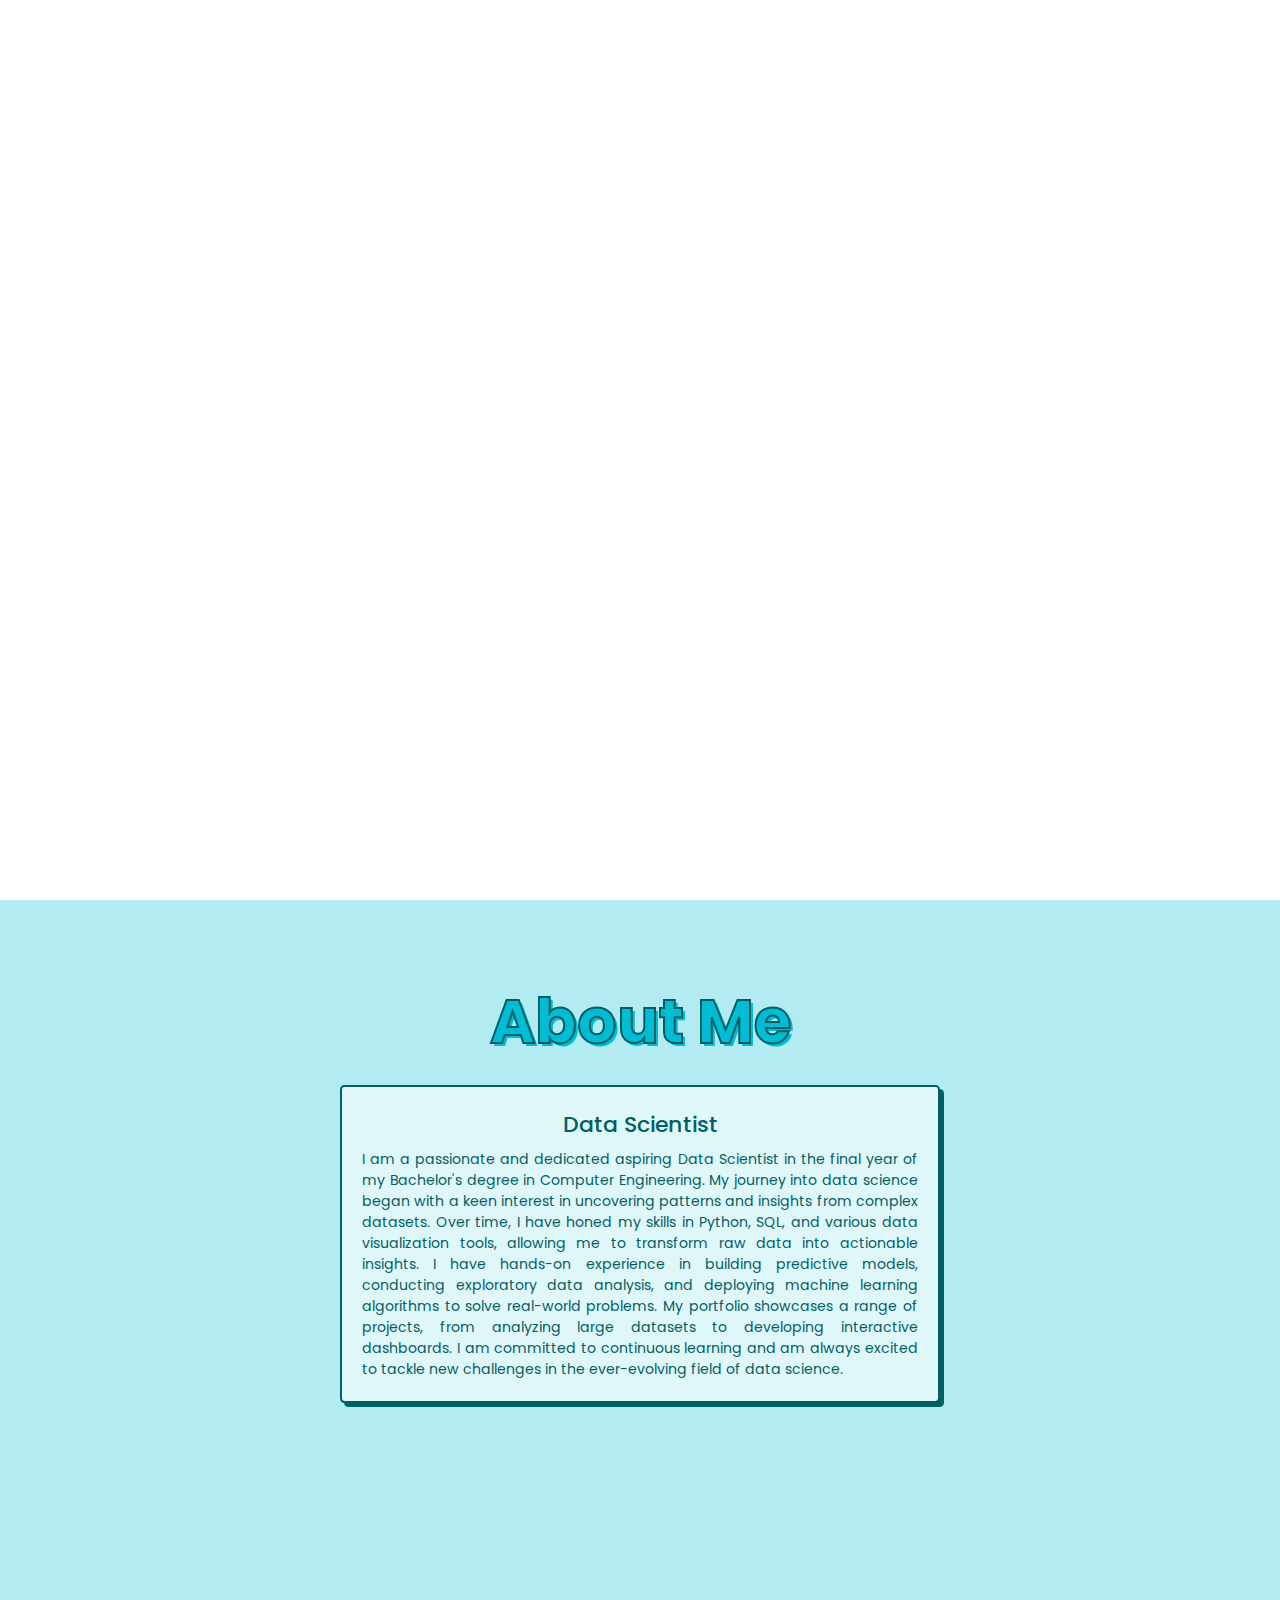
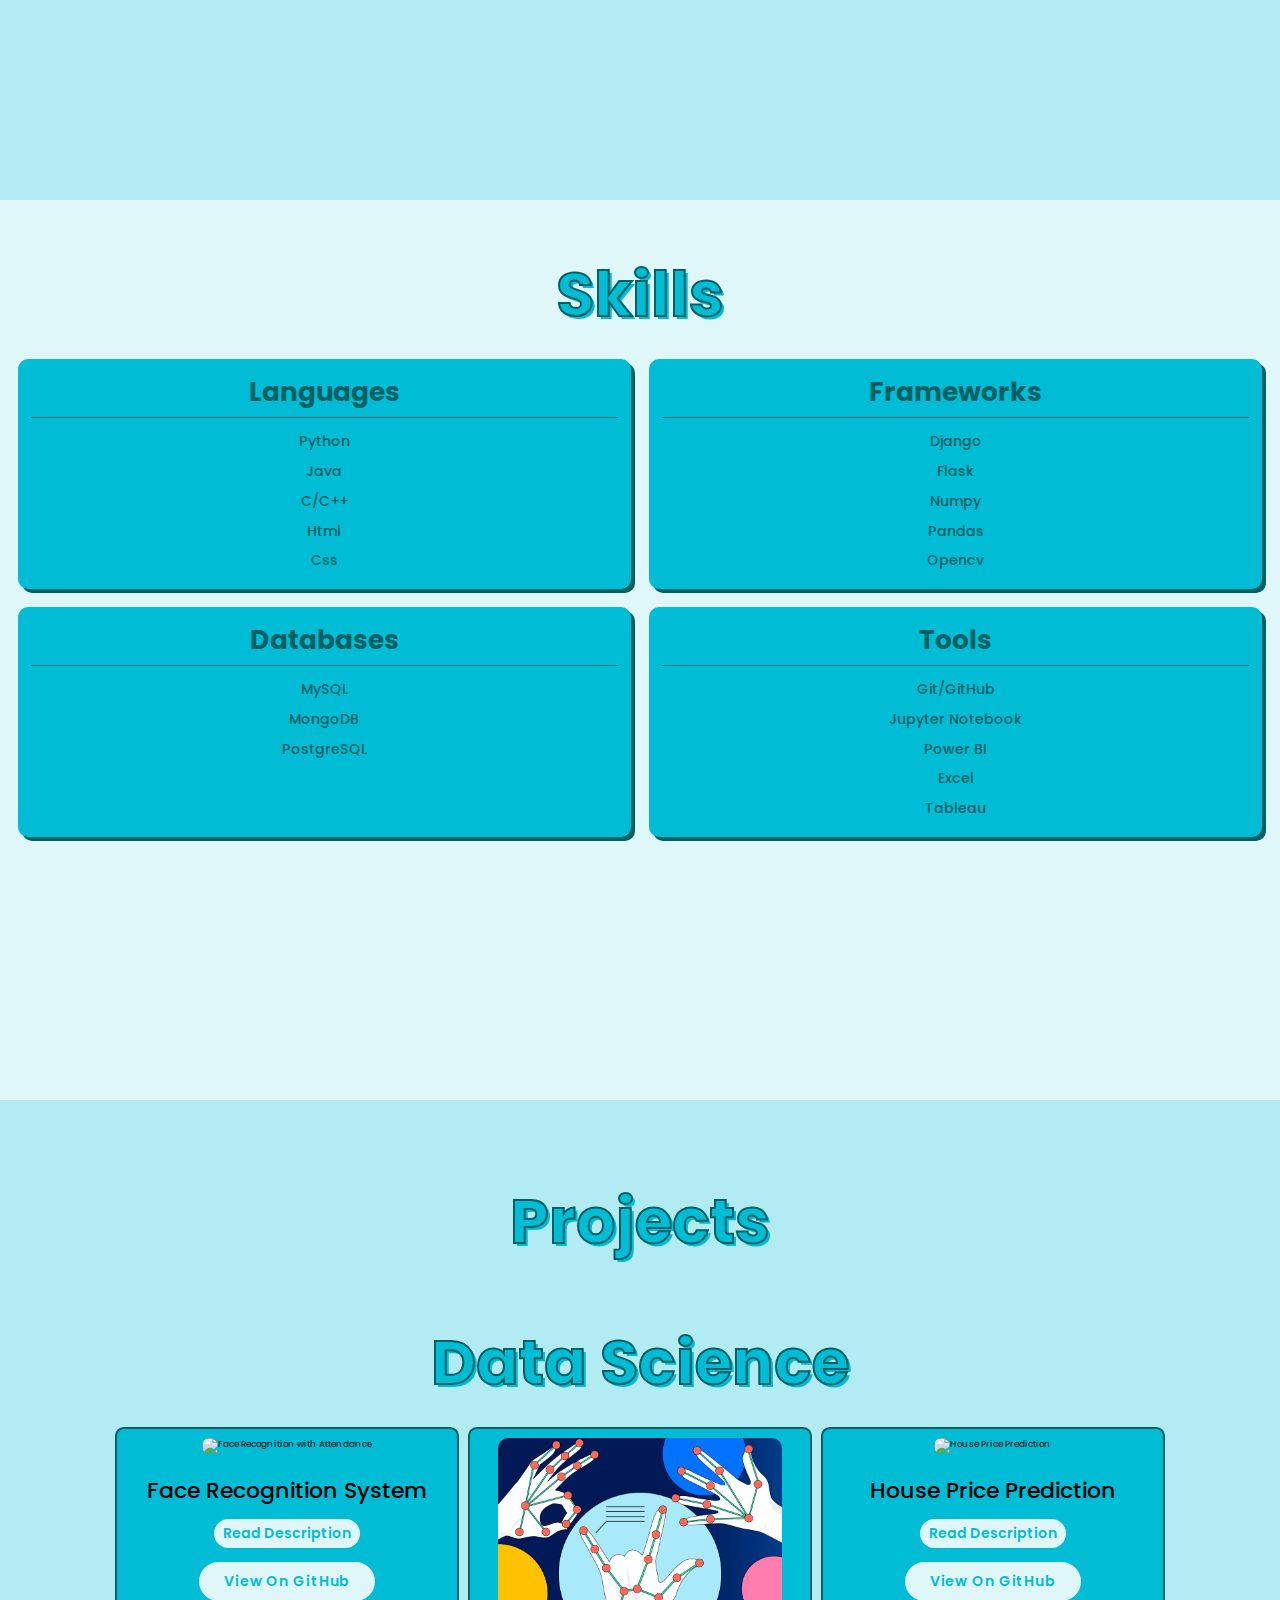
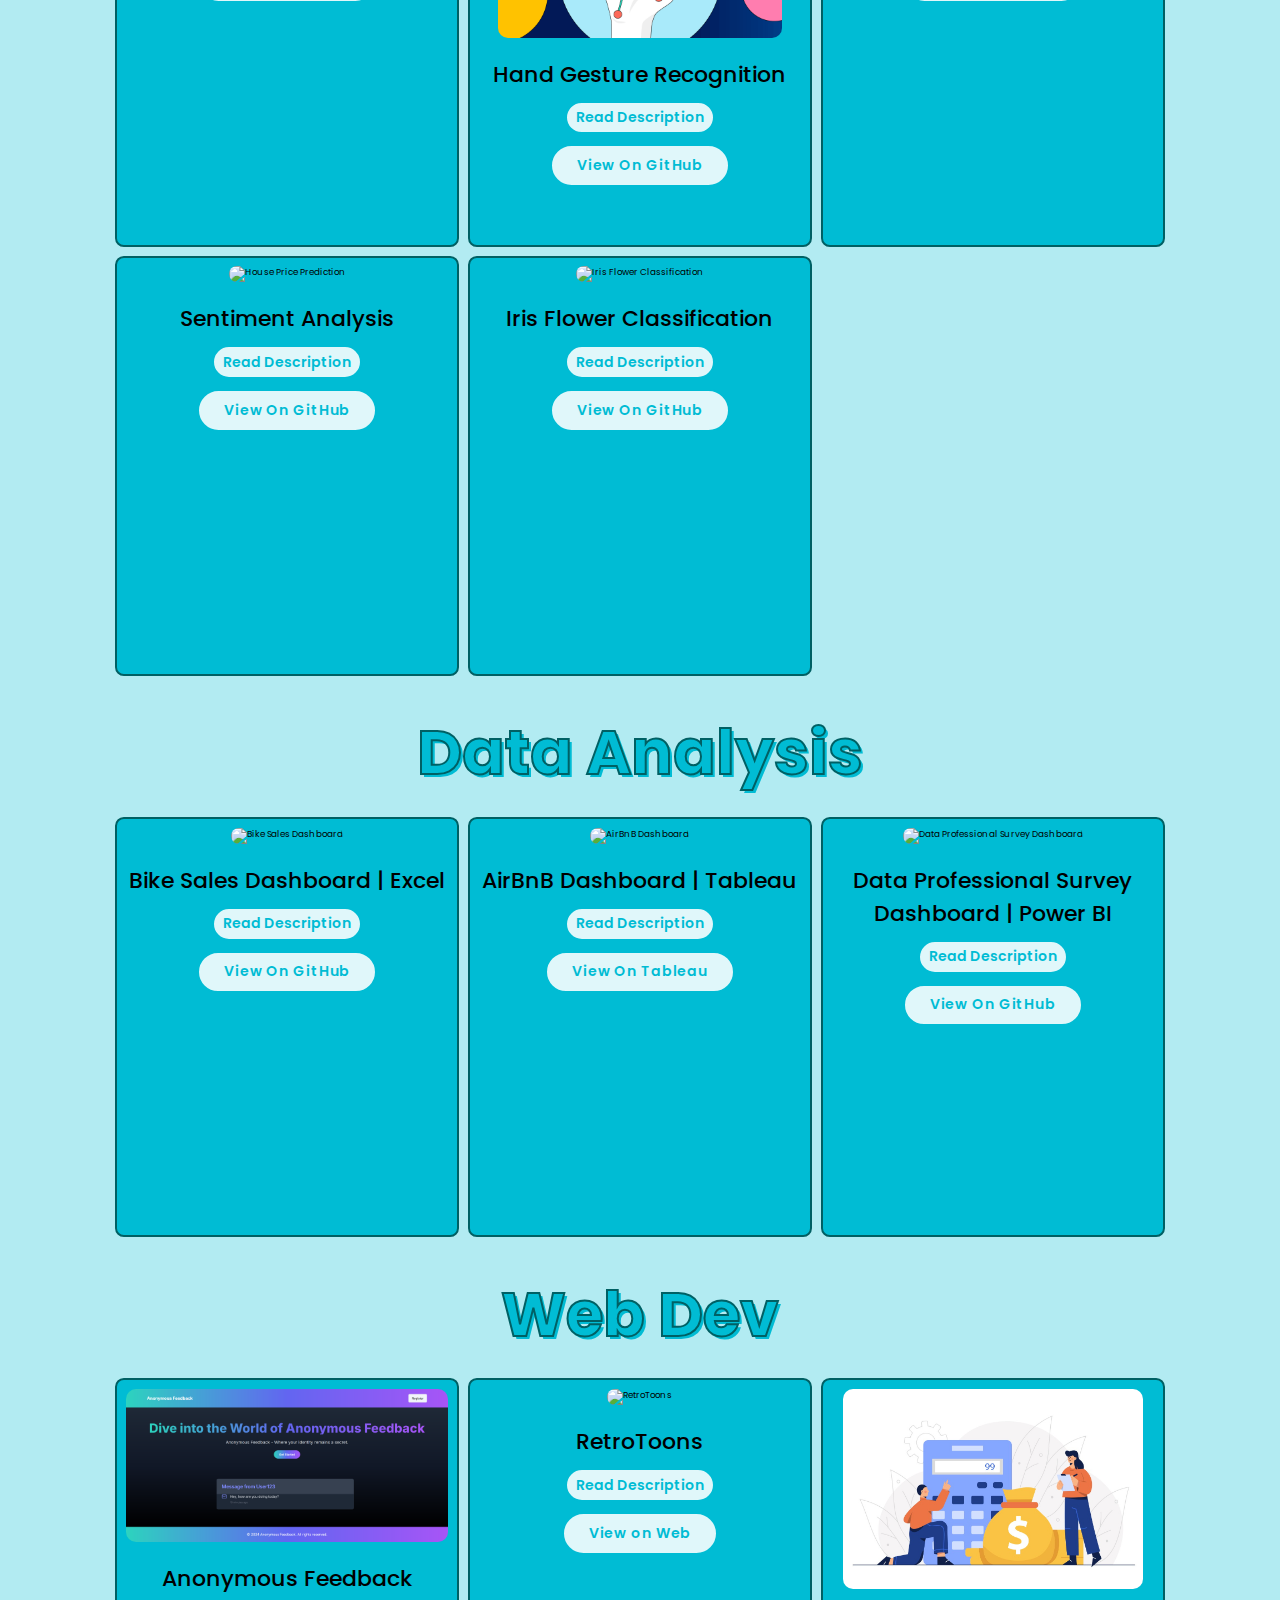
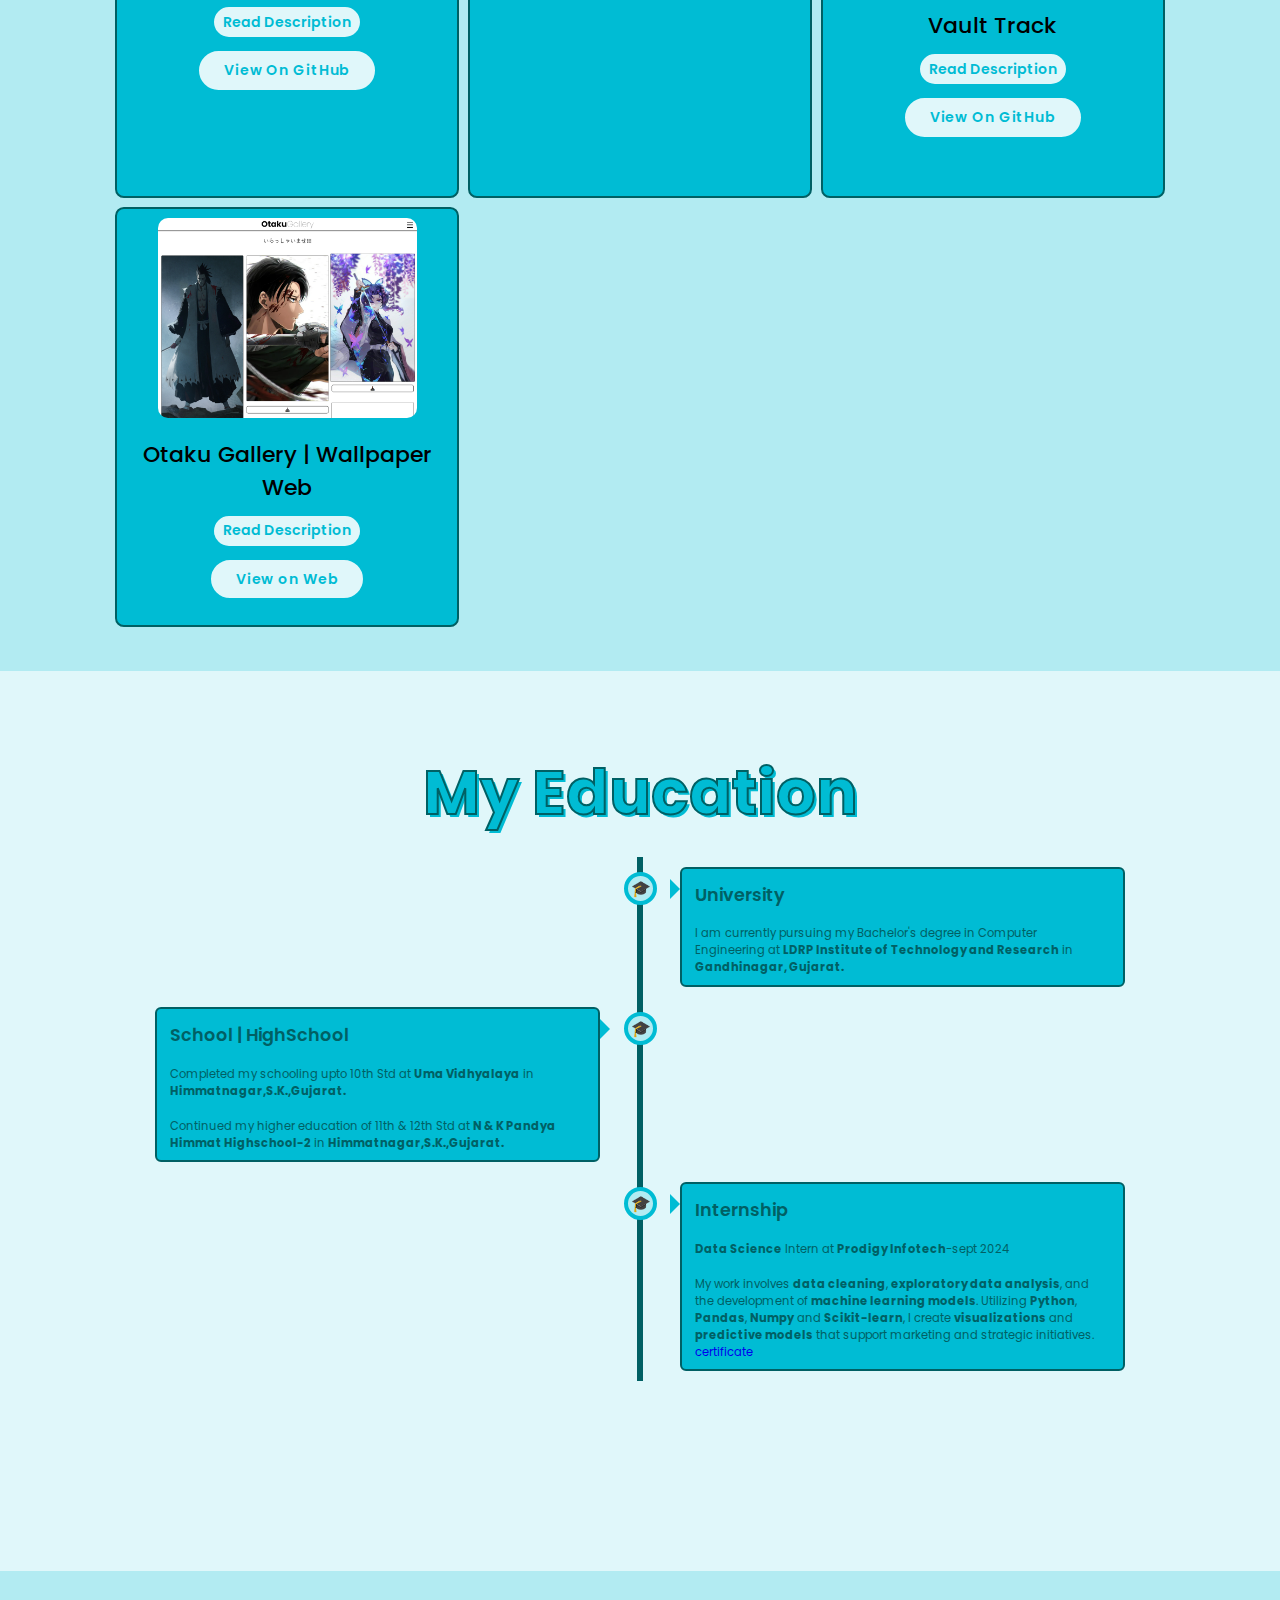
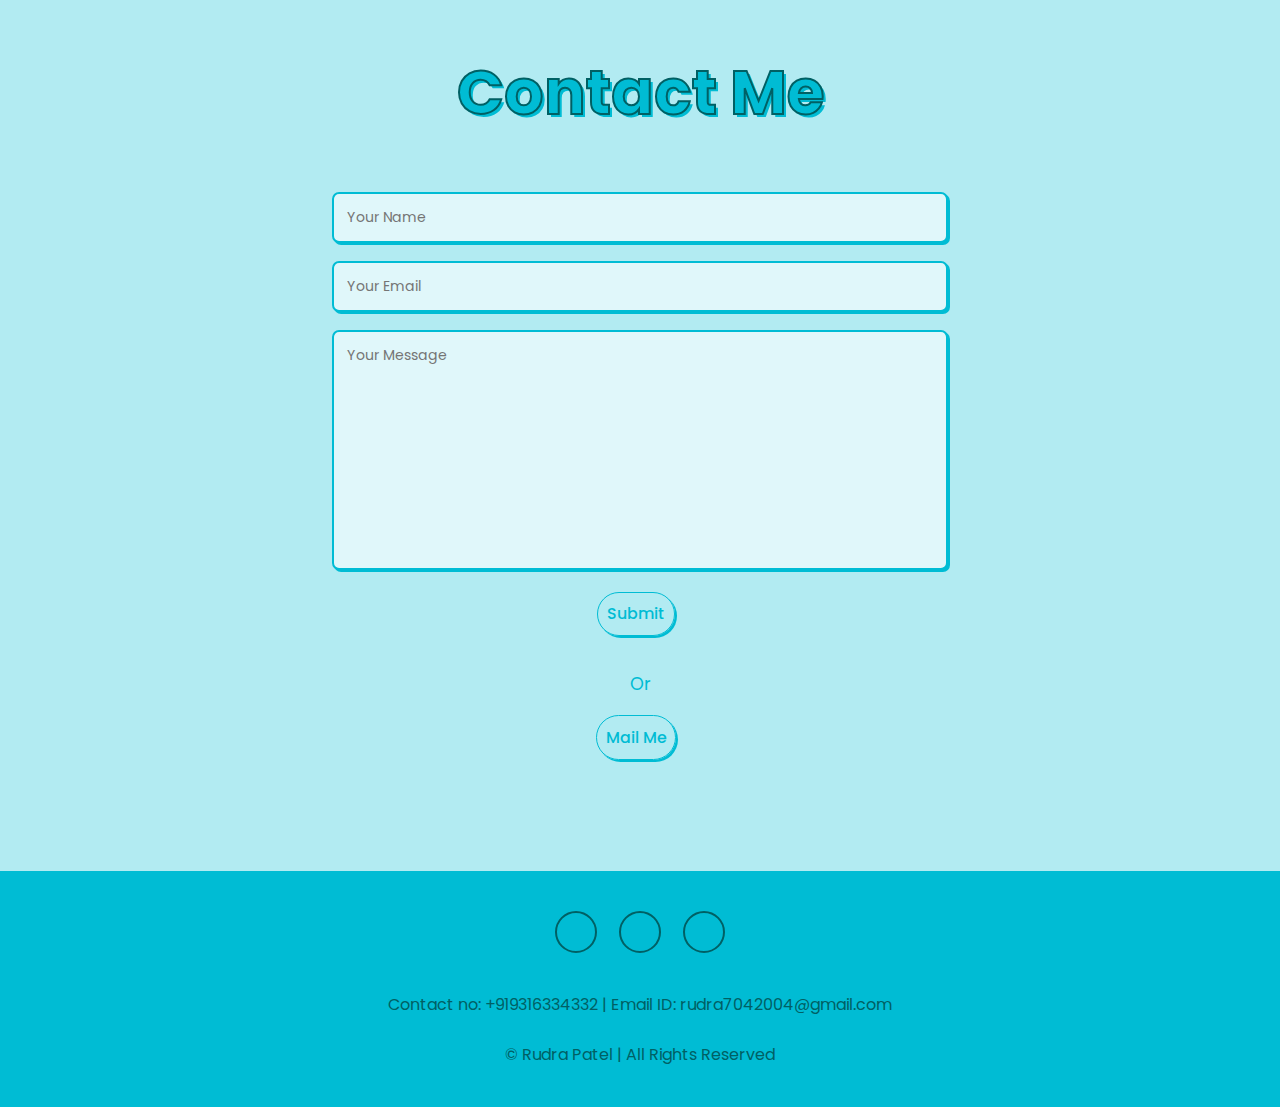
==== commit 8dce7cad: "added cv and a new project" ====
--- a/index.html
+++ b/index.html
@@ -54,7 +54,7 @@
         <a href="https://www.instagram.com/rudra_patel_.07/"><i class="fa-brands fa-instagram"></i></a>
       </div>
 
-      <a href="error.html" class="btn fade-in" style="--delay: 1s">Download CV</a>
+      <a href="assets\img\RudraPatel.pdf" class="btn fade-in" style="--delay: 1s">Download CV</a>
     </div>
   </section>
 
@@ -313,6 +313,20 @@
       </div>
       <div class="project-box">
         <div class="project-info">
+          <img src="assets\img\vaulttrack.jpeg" alt="RetroToons" />
+          <h4>Vault Track</h4>
+          <p class="desc">
+            A Django-based Expense Tracker application that helps users manage their expenses efficiently. It provides a
+            user-friendly interface for adding, editing, and categorizing expenses while storing data securely in a
+            PostgreSQL database.
+          </p>
+          <button class="show-description-btn">Read Description</button>
+          <a href="https://github.com/rudrapatel001/VaultTrack---Expense-Tracker-" class="proj-btn">View On GitHub <i
+              class="fab fa-github"></i></a>
+        </div>
+      </div>
+      <div class="project-box">
+        <div class="project-info">
           <img src="assets/img/otaku.png" alt="Otaku Gallery" />
           <h4>Otaku Gallery | Wallpaper Web</h4>
           <p class="desc">
